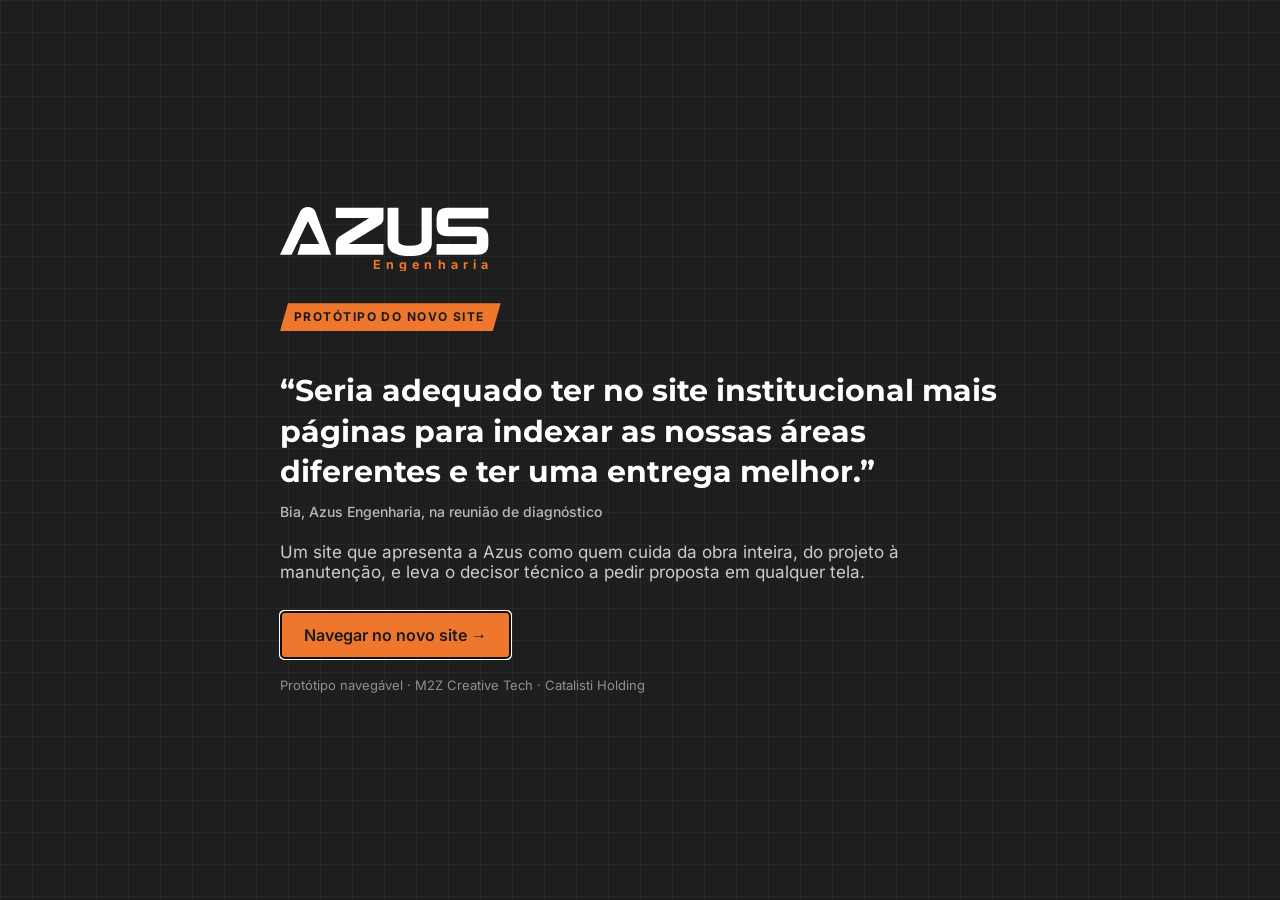
==== azus/index.html @ b7ba268c "Estrutura inicial: protótipos Protect e Azus Co-Authored-By: Claude Opus 5.5 <noreply@anthropic.com>" ====
<!DOCTYPE html>
<html lang="pt-BR" data-device="desktop">
<head>
<meta charset="utf-8">
<meta name="viewport" content="width=device-width, initial-scale=1">
<title>Azus Engenharia · Protótipo do novo site · M2Z Creative Tech</title>
<meta name="description" content="Protótipo navegável do novo site da Azus Engenharia, desenvolvido pela M2Z Creative Tech.">
<meta name="robots" content="noindex">
<style>
@font-face{font-family:'Montserrat';font-weight:700;font-style:normal;font-display:swap;src:url([data-uri]) format('woff2')}
@font-face{font-family:'Montserrat';font-weight:800;font-style:normal;font-display:swap;src:url([data-uri]) format('woff2')}
@font-face{font-family:'Inter';font-weight:400;font-style:normal;font-display:swap;src:url([data-uri]) format('woff2')}
@font-face{font-family:'Inter';font-weight:500;font-style:normal;font-display:swap;src:url([data-uri]) format('woff2')}
@font-face{font-family:'Inter';font-weight:600;font-style:normal;font-display:swap;src:url([data-uri]) format('woff2')}
@font-face{font-family:'Inter';font-weight:700;font-style:normal;font-display:swap;src:url([data-uri]) format('woff2')}
@font-face{font-family:'Archivo';font-weight:700;font-style:normal;font-display:swap;src:url([data-uri]) format('woff2')}
@font-face{font-family:'Archivo';font-weight:800;font-style:normal;font-display:swap;src:url([data-uri]) format('woff2')}

/* =========================================================
   PROTÓTIPO AZUS ENGENHARIA · M2Z Creative Tech
   Tokens → base → componentes do site → páginas → camada de apresentação
   Responsividade por container queries (o "aparelho" muda a largura do site)
   ========================================================= */

/* ---------- Tokens · Direção A (Sinalização técnica) ---------- */
.site{
  --bg:#FFFFFF; --bg-2:#F5F5F2; --bg-3:#ECECE8; --line:#DEDED8;
  --ink:#2E2D2D; --ink-2:#414042; --muted:#5F6670;
  --brand:#EF772D; --brand-ink:#1A1A1A; --brand-text:#B84D14; --brand-soft:#FDEBDD;
  --dark:#2E2D2D; --dark-2:#3A393A; --on-dark:#FFFFFF; --on-dark-2:#C9CBCE;
  --ok:#1F7A4D; --err:#B42318;
  --f-title:'Montserrat',system-ui,sans-serif; --f-text:'Inter',system-ui,sans-serif;
  --r:4px; --r-lg:8px;
  --sh:0 1px 2px rgba(20,20,20,.06),0 8px 24px rgba(20,20,20,.06);
  --grid:rgba(46,45,45,.07);
  --container:1240px;
  container:site / inline-size;
  background:var(--bg); color:var(--ink); font-family:var(--f-text); font-size:16px; line-height:1.6;
  -webkit-font-smoothing:antialiased;
}
/* ---------- Tokens · Direção B (Casa de bombas) ---------- */
.site.dir-b{
  --bg:#121416; --bg-2:#1A1D20; --bg-3:#23272B; --line:#2F3439;
  --ink:#F2F2F0; --ink-2:#E2E4E6; --muted:#B8C0C8;
  --brand:#F68D32; --brand-ink:#121416; --brand-text:#F68D32; --brand-soft:#2A2016;
  --dark:#0B0C0D; --dark-2:#16191C; --on-dark:#F2F2F0; --on-dark-2:#B8C0C8;
  --f-title:'Archivo',system-ui,sans-serif;
  --r:2px; --r-lg:4px; --sh:0 0 0 1px var(--line);
  --grid:rgba(246,141,50,.06);
}
.site *,.site *::before,.site *::after{box-sizing:border-box}
.site img{max-width:100%;display:block}
:where(.site) a{color:inherit}
.site h1,.site h2{text-wrap:balance}
.site h1,.site h2,.site h3,.site h4{font-family:var(--f-title);color:var(--ink);line-height:1.15;margin:0 0 .5em;letter-spacing:-.01em}
.site.dir-b h1,.site.dir-b h2{font-stretch:112%;letter-spacing:-.02em}
.site p{margin:0 0 1em}
.site :focus-visible{outline:3px solid var(--brand);outline-offset:2px;border-radius:2px}
.site .container{width:100%;max-width:var(--container);margin:0 auto;padding:0 32px}
.site .sr{position:absolute;width:1px;height:1px;overflow:hidden;clip:rect(0 0 0 0);white-space:nowrap}
.h1{font-size:clamp(34px,4.4cqi,58px);font-weight:800}
.h2{font-size:clamp(28px,3cqi,40px);font-weight:800}
.h3{font-size:22px;font-weight:700}
.lead{font-size:19px;color:var(--muted);max-width:62ch}
.muted{color:var(--muted)}
.section{padding:96px 0}
.section.tight{padding:64px 0}
.bg-2{background:var(--bg-2)}
.bg-dark{background:var(--dark);color:var(--on-dark)}
.bg-dark h2,.bg-dark h3{color:var(--on-dark)}
.bg-dark .muted,.bg-dark .lead{color:var(--on-dark-2)}
/* grade de planta técnica (assinatura) */
.planta{background-image:linear-gradient(var(--grid) 1px,transparent 1px),linear-gradient(90deg,var(--grid) 1px,transparent 1px);background-size:32px 32px}

/* ---------- Assinatura: faixa de sinalização chanfrada ---------- */
.sinal{align-self:flex-start;width:fit-content;display:inline-flex;align-items:center;gap:8px;background:var(--brand);color:var(--brand-ink);font:700 12px/1 var(--f-text);letter-spacing:.12em;text-transform:uppercase;padding:8px 16px 8px 14px;clip-path:polygon(8px 0,100% 0,calc(100% - 8px) 100%,0 100%);margin-bottom:18px}
.sinal.ghost{background:transparent;color:var(--brand-text);clip-path:none;padding:0;border-left:4px solid var(--brand);padding-left:10px}
.sec-head{display:flex;justify-content:space-between;align-items:flex-end;gap:32px;margin-bottom:48px}
.sec-head .lead{margin:0}

/* ---------- Botões ---------- */
.btn{display:inline-flex;align-items:center;justify-content:center;gap:10px;min-height:48px;padding:0 22px;border-radius:var(--r);font:600 16px/1 var(--f-text);text-decoration:none;cursor:pointer;border:2px solid transparent;transition:transform .15s ease,background .2s ease,box-shadow .2s ease,border-color .2s;white-space:nowrap}
.btn:active{transform:translateY(1px)}
.btn-primary{background:var(--brand);color:var(--brand-ink)}
.btn-primary:hover{box-shadow:0 6px 18px rgba(239,119,45,.35);transform:translateY(-1px)}
.btn-outline{border-color:currentColor;color:var(--ink);background:transparent}
.btn-outline:hover{background:var(--ink);color:var(--bg)}
.bg-dark .btn-outline,.hero .btn-outline{color:#fff}
.bg-dark .btn-outline:hover,.hero .btn-outline:hover{background:#fff;color:#1A1A1A}
.site a.btn-wa,.btn-wa{background:#177A41;color:#fff}
.btn-wa:hover{background:#125F33}
.btn-sm{min-height:40px;padding:0 16px;font-size:14px}
.btn[disabled]{opacity:.55;cursor:not-allowed;transform:none;box-shadow:none}
.btn .ico{width:20px;height:20px}
.link-arrow{white-space:nowrap;display:inline-flex;align-items:center;gap:6px;font-weight:600;color:var(--brand-text);text-decoration:none}
.link-arrow:hover{gap:10px}
.link-arrow .ico{width:18px;height:18px;transition:transform .2s}
.ico{width:24px;height:24px;flex:none;stroke:currentColor;fill:none;stroke-width:1.75;stroke-linecap:round;stroke-linejoin:round}

/* ---------- Topbar + header ---------- */
.topbar{background:var(--dark);color:var(--on-dark-2);font-size:13px}
.topbar .container{display:flex;justify-content:space-between;align-items:center;min-height:38px;gap:16px}
.topbar a{text-decoration:none;color:var(--on-dark-2)}
.topbar a:hover{color:#fff}
.topbar .tb-l,.topbar .tb-r{display:flex;gap:22px;align-items:center}
.topbar .ico{width:16px;height:16px}
.topbar span,.topbar a{display:inline-flex;gap:6px;align-items:center}
.hdr{position:sticky;top:0;z-index:50;background:color-mix(in srgb,var(--bg) 94%,transparent);backdrop-filter:saturate(1.4) blur(10px);border-bottom:1px solid var(--line);transition:box-shadow .25s}
.hdr.scrolled{box-shadow:0 6px 20px rgba(0,0,0,.08)}
.hdr .container{display:flex;align-items:center;gap:28px;min-height:80px;transition:min-height .25s}
.hdr.scrolled .container{min-height:64px}
.logo{display:inline-flex;color:var(--ink);text-decoration:none}
.logo svg{height:44px;width:auto;transition:height .25s}
.hdr.scrolled .logo svg{height:36px}
.hdr nav{margin-left:auto}
.nav{display:flex;gap:4px;align-items:center}
.nav>li{list-style:none;position:relative}
.nav{padding:0;margin-top:0;margin-bottom:0}
.nav-link{display:inline-flex;align-items:center;gap:4px;padding:10px 12px;border-radius:var(--r);font:600 15px/1 var(--f-text);color:var(--ink-2);text-decoration:none;background:none;border:0;cursor:pointer}
.nav-link:hover,.nav-link[aria-expanded=true]{background:var(--bg-2);color:var(--ink)}
.nav-link.active{color:var(--brand-text)}
.nav-link .ico{width:16px;height:16px;transition:transform .2s}
.nav-link[aria-expanded=true] .ico{transform:rotate(180deg)}
.dd{position:absolute;top:calc(100% + 8px);left:-8px;min-width:300px;background:var(--bg);border:1px solid var(--line);border-radius:var(--r-lg);box-shadow:var(--sh);padding:10px;display:none;z-index:60}
.dd.open{display:block;animation:pop .18s ease}
.dd.wide{min-width:560px;display:none;grid-template-columns:1fr 1fr;gap:2px}
.dd.wide.open{display:grid}
.dd a{display:flex;gap:12px;align-items:flex-start;padding:10px 12px;border-radius:var(--r);text-decoration:none}
.dd a:hover{background:var(--bg-2)}
.dd a strong{display:block;font-size:15px;color:var(--ink)}
.dd a small{display:block;font-size:13px;color:var(--muted);line-height:1.4}
.dd .ico{color:var(--brand-text);margin-top:2px}
.dd .dd-foot{grid-column:1/-1;border-top:1px solid var(--line);margin-top:6px;padding-top:6px}
.hdr .btn-primary{margin-left:8px}
.burger{display:none;margin-left:auto;width:48px;height:48px;border:1px solid var(--line);background:var(--bg);border-radius:var(--r);align-items:center;justify-content:center;cursor:pointer;color:var(--ink)}
/* header reduzido das landing pages */
.hdr-lp .container{min-height:72px}
.hdr-lp .lp-r{margin-left:auto;display:flex;gap:16px;align-items:center}
.hdr-lp .lp-tel{display:inline-flex;gap:8px;align-items:center;font-weight:600;text-decoration:none;color:var(--ink-2)}
.hdr-lp .lp-back{font-size:14px;color:var(--muted);text-decoration:none}
.hdr-lp .lp-back:hover{color:var(--ink)}

/* menu mobile */
.mnav{position:fixed;inset:0;z-index:90;background:var(--bg);display:flex;flex-direction:column;transform:translateX(100%);transition:transform .28s ease;visibility:hidden}
.mnav.open{transform:none;visibility:visible}
.mnav-top{display:flex;justify-content:space-between;align-items:center;padding:14px 20px;border-bottom:1px solid var(--line)}
.mnav-body{overflow:auto;flex:1;padding:8px 20px 24px}
.mnav details{border-bottom:1px solid var(--line)}
.mnav summary,.mnav .m-link{display:flex;justify-content:space-between;align-items:center;min-height:56px;font:700 18px/1.2 var(--f-title);color:var(--ink);text-decoration:none;list-style:none;cursor:pointer}
.mnav summary::-webkit-details-marker{display:none}
.mnav details[open] summary .ico{transform:rotate(180deg)}
.mnav details a{display:flex;align-items:center;gap:10px;min-height:44px;padding-left:4px;color:var(--ink-2);text-decoration:none;font-size:16px}
.mnav details a .ico{color:var(--brand-text);width:20px;height:20px}
.mnav .m-link{border-bottom:1px solid var(--line)}
.mnav-foot{padding:16px 20px calc(16px + env(safe-area-inset-bottom));display:grid;gap:10px;border-top:1px solid var(--line)}

/* ---------- Hero ---------- */
.hero{position:relative;color:#fff;overflow:hidden;background:#1d1d1d}
.hero .bgimg{position:absolute;inset:0;width:100%;height:100%;object-fit:cover}
.hero::before{content:"";position:absolute;inset:0;background:linear-gradient(90deg,rgba(18,18,18,.92) 0%,rgba(18,18,18,.78) 42%,rgba(18,18,18,.25) 80%,rgba(18,18,18,.1) 100%);z-index:1}
.hero .container{position:relative;z-index:2}
.hero-home .container{min-height:640px;display:flex;flex-direction:column;justify-content:center;padding-top:72px;padding-bottom:140px}
.hero h1{color:#fff;max-width:21ch;font-size:clamp(34px,3.9cqi,56px)}
.hero .lead{color:#E7E7E4;max-width:52ch}
.hero .ctas{display:flex;gap:14px;flex-wrap:wrap;margin-top:12px}
.hero .trust{display:flex;gap:10px 24px;flex-wrap:wrap;margin-top:28px;font-size:14px;color:#D9D9D6}
.hero .trust span{display:inline-flex;gap:8px;align-items:center}
.hero .trust .ico{width:18px;height:18px;color:var(--brand)}
.site.dir-b .hero::before{background:linear-gradient(90deg,rgba(10,11,12,.95),rgba(10,11,12,.8) 45%,rgba(10,11,12,.3))}
/* faixa de números sobre o hero */
.stats{position:relative;z-index:3;margin-top:-88px}
.stats-grid{display:grid;grid-template-columns:repeat(4,1fr);background:var(--bg);border:1px solid var(--line);border-radius:var(--r-lg);box-shadow:var(--sh);overflow:hidden}
.stat{padding:28px 28px 24px;border-right:1px solid var(--line);position:relative}
.stat:last-child{border-right:0}
.stat::before{content:"";position:absolute;left:28px;top:0;width:40px;height:4px;background:var(--brand)}
.stat b{display:block;font:800 clamp(28px,2.6cqi,38px)/1.05 var(--f-title);color:var(--ink);letter-spacing:-.02em}
.stat b small{font-size:.5em;font-weight:700;margin-left:2px}
.stat span{font-size:14px;color:var(--muted)}
.note-dado{display:block;font-size:12px;color:var(--muted);margin-top:10px}

/* ---------- Cards de serviço (3 caminhos) ---------- */
.serv-grid{display:grid;grid-template-columns:repeat(3,1fr);gap:24px}
.serv{position:relative;background:var(--bg);border:1px solid var(--line);border-radius:var(--r-lg);padding:32px;display:flex;flex-direction:column;gap:14px;text-decoration:none;transition:border-color .2s,transform .2s,box-shadow .2s}
.serv:hover{border-color:var(--brand);transform:translateY(-3px);box-shadow:var(--sh)}
.serv .num{font:800 14px/1 var(--f-title);color:var(--brand-text);letter-spacing:.1em}
.serv .ic{width:56px;height:56px;border-radius:var(--r);background:var(--brand-soft);display:grid;place-items:center;color:var(--brand-text)}
.serv .ic .ico{width:30px;height:30px}
.serv h3{margin:0}
.serv ul{margin:0;padding:0;list-style:none;display:grid;gap:6px;font-size:15px;color:var(--muted)}
.serv li{display:flex;gap:8px}
.serv li .ico{width:18px;height:18px;color:var(--brand-text);margin-top:3px}
.serv .link-arrow{margin-top:auto}
.combo{margin-top:28px;display:flex;align-items:center;gap:16px;padding:18px 24px;border:1px dashed var(--line);border-radius:var(--r-lg);color:var(--ink-2);background:var(--bg)}
.combo .ico{color:var(--brand-text)}

/* ---------- Cards de solução com foto ---------- */
.sol-grid{display:grid;grid-template-columns:repeat(3,1fr);gap:24px}
.sol{position:relative;display:flex;flex-direction:column;background:var(--bg);border:1px solid var(--line);border-radius:var(--r-lg);overflow:hidden;text-decoration:none;transition:transform .2s,box-shadow .2s}
.sol:hover{transform:translateY(-3px);box-shadow:var(--sh)}
.sol .ph{aspect-ratio:16/10;overflow:hidden;background:var(--bg-3)}
.sol .ph img{width:100%;height:100%;object-fit:cover;transition:transform .5s}
.sol:hover .ph img{transform:scale(1.04)}
.sol .bd{padding:22px 24px 24px;display:flex;flex-direction:column;gap:8px;flex:1}
.sol h3{font-size:20px;margin:0;display:flex;gap:10px;align-items:flex-start}
.sol h3 .ico{color:var(--brand-text)}
.sol p{font-size:15px;color:var(--muted);margin:0}
.sol .link-arrow{margin-top:auto;padding-top:8px}
.sol.eletrica .ph{display:grid;place-items:center;background:var(--dark) }

/* ---------- Obras ---------- */
.obras-grid{display:grid;grid-template-columns:repeat(3,1fr);gap:24px}
.obra{background:var(--bg);border:1px solid var(--line);border-radius:var(--r-lg);overflow:hidden;display:flex;flex-direction:column}
.obra .ph{position:relative;aspect-ratio:16/10;background:var(--dark);overflow:hidden}
.obra .ph img{width:100%;height:100%;object-fit:cover;opacity:.92}
.obra .ph .m2{position:absolute;left:16px;bottom:16px;background:var(--brand);color:var(--brand-ink);font:800 20px/1 var(--f-title);padding:8px 12px;clip-path:polygon(6px 0,100% 0,calc(100% - 6px) 100%,0 100%)}
.obra .ph .play{position:absolute;right:14px;bottom:14px;width:44px;height:44px;border-radius:50%;background:rgba(255,255,255,.92);display:grid;place-items:center;color:#1a1a1a}
.obra .bd{padding:20px 22px 22px;display:flex;flex-direction:column;gap:6px;flex:1}
.obra h3{font-size:19px;margin:0}
.obra .meta{display:flex;gap:16px;flex-wrap:wrap;font-size:14px;color:var(--muted)}
.obra .meta span{display:inline-flex;gap:6px;align-items:center}
.obra .meta .ico{width:16px;height:16px}
.obra .btn{margin-top:14px;align-self:flex-start}
.filters{display:flex;gap:10px;flex-wrap:wrap;align-items:center;margin-bottom:28px}
.chip{display:inline-flex;align-items:center;gap:8px;min-height:44px;padding:0 16px;border-radius:999px;border:1.5px solid var(--line);background:var(--bg);color:var(--ink-2);font:600 14px/1 var(--f-text);cursor:pointer;transition:.15s}
.chip:hover{border-color:var(--ink-2)}
.chip[aria-pressed=true]{background:var(--ink);border-color:var(--ink);color:var(--bg)}
.search{display:flex;align-items:center;gap:8px;min-height:44px;border:1.5px solid var(--line);border-radius:999px;padding:0 16px;margin-left:auto;background:var(--bg)}
.search input{border:0;outline:0;background:transparent;font:500 15px var(--f-text);color:var(--ink);width:200px}
.empty{padding:48px;text-align:center;border:1px dashed var(--line);border-radius:var(--r-lg);color:var(--muted)}

/* ---------- Por que + split ---------- */
.split{display:grid;grid-template-columns:1.05fr 1fr;gap:64px;align-items:center}
.split .photo{border-radius:var(--r-lg);overflow:hidden;position:relative}
.split .photo img{width:100%;height:100%;object-fit:cover}
.why{display:grid;grid-template-columns:1fr 1fr;gap:28px 32px;margin-top:28px}
.why div{display:flex;gap:14px}
.why .ico{color:var(--brand-text);width:28px;height:28px}
.why b{display:block;font:700 17px/1.3 var(--f-title);margin-bottom:4px;color:var(--ink)}
.why p{font-size:15px;color:var(--muted);margin:0}
.caption{position:absolute;left:0;bottom:0;right:0;padding:12px 16px;font-size:13px;color:#fff;background:linear-gradient(transparent,rgba(0,0,0,.65))}

/* áreas */
.areas{display:grid;grid-template-columns:repeat(4,1fr);gap:1px;background:var(--line);border:1px solid var(--line);border-radius:var(--r-lg);overflow:hidden}
.area{background:var(--bg);padding:24px;display:flex;gap:14px;align-items:center}
.area .ico{color:var(--brand-text);width:30px;height:30px}
.area b{font:700 17px/1.2 var(--f-title)}

/* clientes: lista tipográfica */
.clientes{display:grid;grid-template-columns:repeat(7,1fr);border-top:1px solid var(--line);border-left:1px solid var(--line)}
.cli{position:relative;border-right:1px solid var(--line);border-bottom:1px solid var(--line);min-height:76px;display:grid;place-items:center;text-align:center;padding:12px;font:700 16px/1.2 var(--f-title);color:var(--muted);letter-spacing:-.01em;transition:background .2s,color .2s}
.cli::after{content:"";position:absolute;left:50%;bottom:-1px;width:0;height:3px;background:var(--brand);transition:width .25s,left .25s}
.cli:hover::after{width:40px;left:calc(50% - 20px)}
.cli:hover{background:var(--bg-2);color:var(--ink)}
.bg-2 .cli{background:var(--bg-2)} .bg-2 .cli:hover{background:var(--bg)}

/* FAQ */
.faq{display:grid;gap:12px;max-width:880px}
.faq details{border:1px solid var(--line);border-radius:var(--r-lg);background:var(--bg)}
.faq summary{list-style:none;cursor:pointer;display:flex;justify-content:space-between;gap:16px;align-items:center;padding:20px 24px;font:700 17px/1.35 var(--f-title);color:var(--ink);min-height:56px}
.faq summary::-webkit-details-marker{display:none}
.faq summary .ico{transition:transform .2s;color:var(--brand-text)}
.faq details[open] summary .ico{transform:rotate(45deg)}
.faq .ans{padding:0 24px 22px;color:var(--muted);max-width:70ch}
.faq .ans p:last-child{margin:0}

/* ---------- CTA final com formulário ---------- */
.cta-final{position:relative;overflow:hidden}
.cta-final .container{display:grid;grid-template-columns:1fr 1.1fr;gap:64px;align-items:start}
.cta-final .contacts{display:grid;gap:14px;margin-top:28px}
.contact-line{display:flex;gap:14px;align-items:center;text-decoration:none;color:var(--on-dark)}
.contact-line .ic{width:48px;height:48px;border-radius:var(--r);background:rgba(255,255,255,.08);display:grid;place-items:center;color:var(--brand)}
.contact-line small{display:block;color:var(--on-dark-2);font-size:13px}
.contact-line b{font-weight:600}
.bg-2 .contact-line,.bg-plain .contact-line{color:var(--ink)}
.bg-2 .contact-line .ic,.bg-plain .contact-line .ic{background:var(--brand-soft);color:var(--brand-text)}
.bg-2 .contact-line small,.bg-plain .contact-line small{color:var(--muted)}

/* ---------- Formulário em passos ---------- */
.form-card{background:var(--bg);color:var(--ink);border-radius:var(--r-lg);box-shadow:0 20px 60px rgba(0,0,0,.18);padding:32px;border:1px solid var(--line)}
.form-card h3{margin:0 0 4px;color:var(--ink)}
.bg-dark .form-card .muted{color:var(--muted)}
.steps{display:flex;gap:8px;margin:18px 0 24px}
.steps span{flex:1;height:4px;border-radius:4px;background:var(--bg-3);position:relative;overflow:hidden}
.steps span.on::after{content:"";position:absolute;inset:0;background:var(--brand);animation:grow .35s ease}
.step-label{font-size:13px;font-weight:600;color:var(--muted);letter-spacing:.04em;text-transform:uppercase}
.fstep{display:none}
.fstep.on{display:block;animation:fade .25s ease}
.fgroup{margin-bottom:20px}
.fgroup>label,.fgroup>.flabel{display:block;font-weight:600;font-size:15px;margin-bottom:8px;color:var(--ink)}
.fgroup .opt{font-weight:400;color:var(--muted);font-size:13px}
.chips{display:flex;flex-wrap:wrap;gap:8px}
.chips label{position:relative}
.chips input{position:absolute;opacity:0;pointer-events:none}
.chips span{display:inline-flex;align-items:center;gap:8px;min-height:44px;padding:0 14px;border:1.5px solid var(--line);border-radius:var(--r);font:500 14px/1.2 var(--f-text);cursor:pointer;color:var(--ink-2);background:var(--bg);transition:.15s}
.chips span .ico{width:18px;height:18px;color:var(--muted)}
.chips input:checked+span{border-color:var(--brand);background:var(--brand-soft);color:var(--ink)}
.chips input:checked+span .ico{color:var(--brand-text)}
.chips input:focus-visible+span{outline:3px solid var(--brand);outline-offset:2px}
.frow{display:grid;grid-template-columns:1fr 1fr;gap:16px}
.field{width:100%;min-height:48px;padding:12px 14px;border:1.5px solid var(--line);border-radius:var(--r);font:500 16px var(--f-text);background:var(--bg);color:var(--ink);transition:border-color .15s}
.field:focus{outline:0;border-color:var(--brand);box-shadow:0 0 0 3px color-mix(in srgb,var(--brand) 25%,transparent)}
textarea.field{min-height:96px;resize:vertical}
.field.bad{border-color:var(--err)}
.errmsg{display:none;color:var(--err);font-size:13px;margin-top:6px;font-weight:500}
.fgroup.has-err .errmsg{display:block}
.fgroup.has-err .field{border-color:var(--err)}
.fgroup.has-err .chips span{border-color:var(--err)}
.consent{display:flex;gap:10px;align-items:flex-start;font-size:14px;color:var(--muted)}
.consent input{width:20px;height:20px;margin-top:2px;accent-color:var(--brand);flex:none}
.factions{display:flex;justify-content:space-between;align-items:center;gap:12px;margin-top:8px}
.factions .back{background:none;border:0;color:var(--muted);font:600 15px var(--f-text);cursor:pointer;min-height:44px;padding:0 6px}
.factions .back:hover{color:var(--ink)}
.fhint{font-size:13px;color:var(--muted);margin-top:14px;display:flex;gap:8px;align-items:center}
.fhint .ico{width:16px;height:16px}
.spin{width:18px;height:18px;border:2.5px solid currentColor;border-right-color:transparent;border-radius:50%;animation:rot .7s linear infinite}

/* ---------- Página interna: hero, breadcrumb, conteúdo ---------- */
.phero{position:relative;padding:56px 0 64px;border-bottom:1px solid var(--line)}
.phero.withimg{color:#fff;border:0;background:#1d1d1d;overflow:hidden}
.phero.withimg::before{content:"";position:absolute;inset:0;background:linear-gradient(90deg,rgba(18,18,18,.92),rgba(18,18,18,.7) 55%,rgba(18,18,18,.35));z-index:1}
.phero.withimg .bgimg{position:absolute;inset:0;width:100%;height:100%;object-fit:cover}
.phero .container{position:relative;z-index:2}
.phero.withimg h1{color:#fff}
.phero.withimg .lead{color:#E2E2DF}
.crumbs{display:flex;gap:8px;flex-wrap:wrap;font-size:14px;color:var(--muted);margin-bottom:24px;padding:0;list-style:none}
.crumbs a{text-decoration:none;color:inherit}
.crumbs a:hover{color:var(--brand-text)}
.phero.withimg .crumbs{color:#CFCFCB}
.phero.withimg .crumbs a:hover{color:#fff}
.crumbs li+li::before{content:"/";margin-right:8px;opacity:.6}
.two{display:grid;grid-template-columns:1.2fr 1fr;gap:56px;align-items:start}
.prose{max-width:68ch}
.prose h2{font-size:28px;margin-top:8px}
.prose ul{padding-left:0;list-style:none;display:grid;gap:10px}
.prose li{display:flex;gap:10px}
.prose li .ico{color:var(--brand-text);width:20px;height:20px;margin-top:3px}
.box{border:1px solid var(--line);border-radius:var(--r-lg);padding:28px;background:var(--bg)}
.box.sticky{position:sticky;top:100px}
.mini-serv{display:grid;gap:10px}
.mini-serv a{display:flex;gap:14px;align-items:center;padding:16px;border:1px solid var(--line);border-radius:var(--r);text-decoration:none;transition:.2s}
.mini-serv a:hover{border-color:var(--brand);background:var(--bg-2)}
.mini-serv .ico{color:var(--brand-text)}
.mini-serv b{display:block;font:700 16px var(--f-title)}
.mini-serv small{color:var(--muted);font-size:13px}
.processo{display:grid;grid-template-columns:repeat(4,1fr);gap:0;counter-reset:p;border-top:2px solid var(--line)}
.processo li{list-style:none;padding:28px 24px 0 0;position:relative}
.processo li::before{counter-increment:p;content:"0" counter(p);position:absolute;top:-17px;left:0;background:var(--brand);color:var(--brand-ink);font:800 14px/1 var(--f-title);padding:9px 12px;clip-path:polygon(6px 0,100% 0,calc(100% - 6px) 100%,0 100%)}
.processo b{display:block;font:700 18px/1.3 var(--f-title);margin:8px 0 6px;color:var(--ink)}
.processo p{font-size:15px;color:var(--muted);margin:0}
.processo{padding-left:0;margin:32px 0 0}

/* LP hero com formulário ao lado */
.lp-hero{position:relative;background:#1d1d1d;color:#fff;overflow:hidden}
.lp-hero .bgimg{position:absolute;inset:0;width:100%;height:100%;object-fit:cover}
.lp-hero::before{content:"";position:absolute;inset:0;background:linear-gradient(90deg,rgba(16,16,16,.94) 0%,rgba(16,16,16,.85) 50%,rgba(16,16,16,.55));z-index:1}
.lp-hero .container{position:relative;z-index:2;display:grid;grid-template-columns:1.1fr 1fr;gap:56px;padding-top:64px;padding-bottom:72px;align-items:start}
.lp-hero h1{color:#fff;font-size:clamp(32px,3.6cqi,50px)}
.lp-hero .lead{color:#E2E2DF}
.lp-hero .checks{list-style:none;padding:0;margin:24px 0 0;display:grid;gap:10px}
.lp-hero .checks li{display:flex;gap:10px;color:#EDEDEA}
.lp-hero .checks .ico{color:var(--brand)}
.lp-proof{display:flex;gap:32px;margin-top:32px;padding-top:24px;border-top:1px solid rgba(255,255,255,.15)}
.lp-proof b{display:block;font:800 30px/1 var(--f-title);color:#fff}
.lp-proof span{font-size:13px;color:#CFCFCB}

/* contato */
.mapa{aspect-ratio:16/10;border-radius:var(--r-lg);overflow:hidden;border:1px solid var(--line);position:relative;background:var(--bg-2)}

/* ---------- Rodapé ---------- */
.ftr{border-top:4px solid var(--brand);background:#232222;color:var(--on-dark-2);padding:72px 0 0;font-size:15px}
.ftr .container{display:grid;grid-template-columns:1.4fr 1fr 1fr 1.2fr;gap:40px}
.ftr .logo{color:#fff}
.ftr h4{color:#fff;font:700 14px/1 var(--f-text);letter-spacing:.1em;text-transform:uppercase;margin:6px 0 18px}
.ftr ul{list-style:none;padding:0;margin:0;display:grid;gap:10px}
.ftr a{color:var(--on-dark-2);text-decoration:none}
.ftr a:hover{color:#fff}
.ftr .soc{display:flex;gap:10px;margin-top:20px}
.ftr .soc a{width:44px;height:44px;border:1px solid rgba(255,255,255,.18);border-radius:var(--r);display:grid;place-items:center}
.ftr .soc a:hover{border-color:var(--brand);color:var(--brand)}
.ftr .bottom{grid-column:1/-1;border-top:1px solid rgba(255,255,255,.12);margin-top:40px;padding:22px 0;display:flex;justify-content:space-between;gap:16px;flex-wrap:wrap;font-size:13px}
.ftr .ct{display:flex;gap:10px}
.ftr .ct .ico{width:18px;height:18px;color:var(--brand);margin-top:3px}

/* ---------- Flutuantes ---------- */
.wa-float{position:fixed;right:24px;bottom:24px;z-index:70;width:60px;height:60px;border-radius:50%;background:#177A41;color:#fff;display:grid;place-items:center;box-shadow:0 10px 24px rgba(0,0,0,.25);transition:transform .2s}
.wa-float:hover{transform:scale(1.06)}
.wa-float .ico{width:30px;height:30px;fill:#fff;stroke:none}
.mbar{display:none;position:fixed;left:0;right:0;bottom:0;z-index:70;background:var(--bg);border-top:1px solid var(--line);padding:10px 12px calc(10px + env(safe-area-inset-bottom));gap:10px;grid-template-columns:1fr 1.4fr;box-shadow:0 -6px 20px rgba(0,0,0,.08)}
.mbar .btn{min-height:52px;width:100%}
.cookie{position:fixed;left:24px;bottom:24px;z-index:75;max-width:420px;background:var(--bg);border:1px solid var(--line);border-radius:var(--r-lg);box-shadow:var(--sh);padding:20px;font-size:14px;color:var(--muted);display:none}
.cookie.show{display:block;animation:fade .3s}
.cookie p{margin:0 0 12px}
.cookie .row{display:flex;gap:10px}
.toast{position:fixed;left:50%;bottom:96px;transform:translateX(-50%) translateY(20px);opacity:0;z-index:95;background:#1A1A1A;color:#fff;padding:14px 18px;border-radius:var(--r);font-size:14px;box-shadow:var(--sh);transition:.25s;pointer-events:none;max-width:90%}
.toast.show{opacity:1;transform:translateX(-50%) translateY(0)}

/* ---------- Página Obrigado / 404 ---------- */
.center-page{min-height:60vh;display:grid;place-items:center;text-align:center;padding:96px 0}
.center-page .bigic{width:88px;height:88px;border-radius:50%;background:var(--brand-soft);color:var(--brand-text);display:grid;place-items:center;margin:0 auto 24px}
.center-page .bigic .ico{width:44px;height:44px}
.next-steps{display:grid;grid-template-columns:repeat(3,1fr);gap:16px;margin:36px auto 0;max-width:820px;text-align:left}
.next-steps div{border:1px solid var(--line);border-radius:var(--r-lg);padding:20px}
.next-steps b{display:block;font:700 16px var(--f-title);margin-bottom:4px}
.next-steps span{font-size:14px;color:var(--muted)}

/* ---------- Revelação suave ---------- */
.rv{opacity:0;transform:translateY(16px);transition:opacity .6s ease,transform .6s ease}
.rv.in{opacity:1;transform:none}
@media (prefers-reduced-motion:reduce){.rv{opacity:1;transform:none;transition:none}.site *{animation:none!important;transition:none!important}}

@keyframes pop{from{opacity:0;transform:translateY(-4px)}to{opacity:1;transform:none}}
@keyframes fade{from{opacity:0;transform:translateY(6px)}to{opacity:1;transform:none}}
@keyframes grow{from{transform:translateX(-100%)}to{transform:none}}
@keyframes rot{to{transform:rotate(360deg)}}

/* =========================================================
   RESPONSIVO por container (tablet ≤ 1024, mobile ≤ 680)
   ========================================================= */
@container site (max-width:1100px){
  .nav,.hdr-full .hdr-cta,.topbar .tb-l .hide-t{display:none}
  .burger{display:inline-flex}
  .clientes{grid-template-columns:repeat(4,1fr)}
  .ftr .container{grid-template-columns:1fr 1fr}
}
@container site (max-width:1024px){
  .site .container{padding:0 24px}
  .section{padding:72px 0}
  .stats-grid{grid-template-columns:repeat(2,1fr)}
  .stat:nth-child(2){border-right:0}
  .stat:nth-child(-n+2){border-bottom:1px solid var(--line)}
  .serv-grid,.sol-grid,.obras-grid{grid-template-columns:repeat(2,1fr)}
  .split,.two,.cta-final .container,.lp-hero .container{grid-template-columns:1fr;gap:40px}
  .areas{grid-template-columns:repeat(2,1fr)}
  .processo{grid-template-columns:repeat(2,1fr);row-gap:40px}
  .sec-head{flex-direction:column;align-items:flex-start;gap:12px}
  .box.sticky{position:static}
  .dd.wide{min-width:0}
}
@container site (max-width:680px){
  .site{font-size:16px}
  .site .container{padding:0 20px}
  .section{padding:56px 0}
  .section.tight{padding:44px 0}
  .topbar{display:none}
  .hdr .container{min-height:64px}
  .logo svg{height:36px}
  .hero-home .container{min-height:0;padding-top:48px;padding-bottom:120px}
  .hero h1{font-size:34px}
  .hero .lead{font-size:17px}
  .hero::before{background:linear-gradient(180deg,rgba(18,18,18,.72),rgba(18,18,18,.88))}
  .hero .ctas .btn{width:100%}
  .hero .trust{gap:8px 16px;font-size:13px}
  .stats{margin-top:-72px}
  .stat{padding:20px 18px 18px}
  .stat::before{left:18px}
  .lead{font-size:17px}
  .serv-grid,.sol-grid,.obras-grid,.areas,.why,.frow,.next-steps{grid-template-columns:1fr}
  .serv{padding:24px}
  .clientes{grid-template-columns:repeat(2,1fr)}
  .cli{min-height:72px;font-size:14px}
  .processo{grid-template-columns:1fr}
  .form-card{padding:22px 18px}
  .lp-hero .container{padding-top:36px;padding-bottom:48px}
  .lp-proof{gap:20px}
  .lp-proof b{font-size:24px}
  .hdr-lp .lp-tel span,.hdr-lp .lp-back{display:none}
  .wa-float{display:none}
  .mbar{display:grid}
  .ftr{padding-bottom:80px}
  .ftr .container{grid-template-columns:1fr}
  .cookie{left:12px;right:12px;bottom:84px;max-width:none}
  .search{margin-left:0;width:100%}
  .search input{width:100%}
  .filters{gap:8px}
  .chip{min-height:40px;padding:0 14px}
  .toast{bottom:100px}
  .phero{padding:36px 0 44px}
  .h2{font-size:28px}
}

/* =========================================================
   MODO WIREFRAME (alterna estrutura x final)
   ========================================================= */
.site.wf{--brand:#9A9A9A;--brand-ink:#fff;--brand-text:#555;--brand-soft:#E5E5E5;--dark:#6B6B6B;--dark-2:#777;--on-dark-2:#EEE;--bg-2:#F2F2F2;--line:#CFCFCF;--f-title:'Inter',system-ui,sans-serif}
.site.wf img{opacity:0}
.site.wf .ph,.site.wf .photo,.site.wf .hero,.site.wf .phero.withimg,.site.wf .lp-hero,.site.wf .obra .ph{background:#D9D9D9 repeating-linear-gradient(45deg,transparent 0 14px,rgba(0,0,0,.05) 14px 15px)!important}
.site.wf .hero::before,.site.wf .phero.withimg::before,.site.wf .lp-hero::before{background:rgba(120,120,120,.55)}
.site.wf .sinal{clip-path:none}
.site.wf .h1,.site.wf h1,.site.wf h2,.site.wf h3{letter-spacing:0}
.site.wf .ico{stroke:#777}
.site.wf .btn-wa,.site.wf .wa-float{background:#888}

/* ---------- Ajustes pós-banca ---------- */
.bg-dark.planta{--grid:rgba(255,255,255,.05)}
.site.dir-b .bg-dark.planta{--grid:rgba(246,141,50,.06)}
.hero::after{content:"";position:absolute;inset:0;z-index:1;pointer-events:none;background-image:linear-gradient(rgba(255,255,255,.06) 1px,transparent 1px),linear-gradient(90deg,rgba(255,255,255,.06) 1px,transparent 1px);background-size:32px 32px;-webkit-mask-image:linear-gradient(90deg,#000 25%,transparent 70%);mask-image:linear-gradient(90deg,#000 25%,transparent 70%)}
.hero .bgimg.b{display:none}
.site.dir-b .hero .bgimg.a{display:none}
.site.dir-b .hero .bgimg.b{display:block}
.photo.chanfro,.phero-img{clip-path:polygon(28px 0,100% 0,100% 100%,0 100%,0 28px)}
.phero .split-h{display:grid;grid-template-columns:7fr 5fr;gap:56px;align-items:center}
.phero-img{aspect-ratio:4/3;overflow:hidden;background:var(--bg-3);position:relative}
.phero-img img{width:100%;height:100%;object-fit:cover}
.phero-img::after{content:"";position:absolute;right:0;bottom:0;width:72px;height:8px;background:var(--brand)}
.phero.has-stats{padding-bottom:140px}
/* ficha da obra com imagem */
.site .obra .ph.ficha{border:0;width:100%;cursor:pointer;text-align:left;position:relative;font:inherit}
.site .obra .ph.ficha .bgf{position:absolute;inset:0;width:100%;height:100%;object-fit:cover;filter:grayscale(.35) contrast(1.05);transition:transform .5s}
.site .obra .ph.ficha:hover .bgf{transform:scale(1.05)}
.site .ficha-veil{position:absolute;inset:0;background:linear-gradient(180deg,rgba(30,30,31,.45),rgba(30,30,31,.88));background-image:linear-gradient(180deg,rgba(30,30,31,.4),rgba(30,30,31,.9)),linear-gradient(rgba(255,255,255,.06) 1px,transparent 1px),linear-gradient(90deg,rgba(255,255,255,.06) 1px,transparent 1px);background-size:auto,28px 28px,28px 28px}
.site .ficha-tipo,.site .ficha-m2,.site .obra .ph .play{position:relative;z-index:1}
.site .obra .ph .play{position:absolute;right:16px;bottom:16px;display:grid;place-items:center;border-radius:50%}
.site .ficha-tipo{color:#E6E6E3;border-color:rgba(255,255,255,.35)}
.obras-foot{display:flex;justify-content:space-between;align-items:center;gap:16px;flex-wrap:wrap;margin-top:20px}
/* LP */
.sis-sel{display:inline-flex;align-items:center;gap:8px;background:rgba(239,119,45,.16);border:1px solid rgba(239,119,45,.5);color:#fff;padding:8px 12px;border-radius:4px;font-size:15px}
.sis-sel .ico{color:var(--brand);width:20px;height:20px}
.sis-list{display:flex;flex-wrap:wrap;gap:8px}
.sis-list span{display:inline-flex;align-items:center;gap:8px;min-height:40px;padding:0 12px;border:1px solid var(--line);border-radius:var(--r);font:600 14px var(--f-text);color:var(--ink-2);background:var(--bg)}
.sis-list .ico{width:18px;height:18px;color:var(--brand-text)}
.lp-proof-m{display:none}
.ftr-lp{padding-top:40px}
.ftr-lp .container{display:flex;flex-wrap:wrap;justify-content:space-between;align-items:center;gap:24px}
.ftr-lp .logo svg{height:36px}
.ftr-lp-ct{display:flex;gap:24px;flex-wrap:wrap}
.ftr-lp-ct a,.ftr-lp-ct span{display:inline-flex;gap:8px;align-items:center}
.ftr-lp-ct .ico{width:18px;height:18px;color:var(--brand)}
.ftr-lp .bottom{width:100%}
/* solução */
.site .ctas{display:flex;gap:14px;flex-wrap:wrap;margin-top:12px}
.rel{font-size:15px;color:var(--muted);border-top:1px solid var(--line);padding-top:16px;margin-top:24px}
.rel a{color:var(--brand-text);font-weight:600;text-decoration:none}
.cta-band{background:var(--dark);color:var(--on-dark);padding:48px 0;--grid:rgba(255,255,255,.05)}
.cta-band .container{display:flex;justify-content:space-between;align-items:center;gap:32px;flex-wrap:wrap}
.cta-band h2{color:#fff;margin:0 0 6px}.cta-band p{margin:0;color:var(--on-dark-2)}
.cta-band .ctas{margin:0}
.cta-band .btn-outline{color:#fff}.cta-band .btn-outline:hover{background:#fff;color:#1A1A1A}
/* formulário: aviso LGPD */
p.consent{display:flex;gap:10px;align-items:flex-start;font-size:13px;color:var(--muted);margin:4px 0 12px}
p.consent .ico{width:18px;height:18px;flex:none;margin-top:1px}
.vact{display:flex;gap:10px;flex-wrap:wrap}
.vopt{margin:0;padding:12px 22px 18px;font-size:13px;color:#1A4FA0;background:#F2F6FE;border-top:1px dashed #B8CCF2}
/* Direção B: assinatura em contorno */
.site.dir-b .sec-head{position:relative}
.site.dir-b .sec-head[data-o]::before{content:attr(data-o);position:absolute;right:-8px;top:-70px;font:800 190px/.8 var(--f-title);color:transparent;-webkit-text-stroke:1.5px rgba(246,141,50,.28);pointer-events:none;z-index:0}
.site.dir-b .sec-head>*{position:relative;z-index:1}
.site.dir-b .section{border-top:1px solid var(--line)}
.site.dir-b .sinal{clip-path:none;background:transparent;color:var(--brand);border:1.5px solid var(--brand);padding:7px 12px}
.site.dir-b .hero h1{text-transform:uppercase;letter-spacing:-.01em;max-width:18ch}
.site.dir-b .stat b{color:var(--brand)}
.site.dir-b .serv,.site.dir-b .sol,.site.dir-b .obra,.site.dir-b .box,.site.dir-b .faq details{background:var(--bg-2)}
.site.dir-b .ftr{background:#0B0C0D}
@container site (max-width:1024px){ .phero .split-h{grid-template-columns:1fr;gap:28px} .phero-img{aspect-ratio:16/7} }
@container site (max-width:680px){
  .car{display:grid!important;grid-auto-flow:column;grid-template-columns:none!important;grid-auto-columns:84%;overflow-x:auto;scroll-snap-type:x mandatory;gap:12px!important;padding-bottom:8px;margin-right:-20px;padding-right:20px;scrollbar-width:none}
  .car::-webkit-scrollbar{display:none}
  .car>*{scroll-snap-align:start}
  .serv ul{display:none}
  .obra .ph.ficha{aspect-ratio:16/9}
  .cli-sec .clientes{grid-auto-flow:column;grid-template-columns:none;grid-template-rows:repeat(2,60px);grid-auto-columns:44%;overflow-x:auto;scrollbar-width:none}
  .cli-sec .clientes .cli{min-height:0;font-size:14px}
  .lp-hero .checks,.lp-hero .lp-proof{display:none}
  .lp-proof-m{display:block;background:var(--dark);padding:20px 20px 28px}
  .lp-proof-m .lp-proof{margin:0;padding:0;border:0;color:#fff}
  .phero-img{display:none}
  .phero.has-stats{padding-bottom:110px}
  .site.dir-b .sec-head[data-o]::before{font-size:120px;top:-40px}
  .cta-band .btn{width:100%}
}
@container site (max-width:680px){
  .lp-proof-m .lp-proof{display:grid;grid-template-columns:repeat(3,1fr);gap:12px}
  .lp-proof-m .lp-proof b{font-size:20px;white-space:normal}
  .lp-proof-m .lp-proof span{font-size:12px}
}

@container site (max-width:680px){ .site .link-arrow{min-height:44px} .hdr-lp .lp-tel{min-width:44px;min-height:44px;justify-content:center} }

.phero.withimg .btn-outline{color:#fff;border-color:rgba(255,255,255,.85)}
.phero.withimg .btn-outline:hover{background:#fff;color:#1A1A1A}
.site .ficha-tipo{background:rgba(20,20,20,.72);color:#fff;font-size:12px;padding:6px 9px;border-color:transparent}
.site.dir-b .hero h1{max-width:22ch;font-size:clamp(32px,3.4cqi,50px)}
@container site (max-width:680px){ .phero .ctas .btn{width:100%} }

/* =========================================================
   PALCO, APARELHO E CAMADA DE APRESENTAÇÃO
   ========================================================= */
html,body{margin:0;height:100%;background:#E7E7E3;font-family:'Inter',system-ui,sans-serif}
body{overflow:hidden}
#stage{height:100vh;display:flex;justify-content:center;align-items:flex-start}
#device{position:relative;width:100%;height:100vh;transform:translateZ(0);transform-origin:top center;background:#fff;overflow:hidden;transition:width .35s ease,height .35s ease,border-radius .35s}
#scroller{height:100%;overflow-y:auto;overflow-x:hidden;overscroll-behavior:contain;scroll-behavior:auto}
html[data-device=tablet] #stage,html[data-device=mobile] #stage{padding-top:20px}
html[data-device=tablet] #device,html[data-device=mobile] #device{border-radius:34px;box-shadow:0 0 0 10px #151515,0 0 0 11px #3a3a3a,0 30px 80px rgba(0,0,0,.35)}
html[data-device=mobile] #device{border-radius:44px}
@media (max-width:759px){ html[data-device] #stage{padding:0} html[data-device] #device{width:100%!important;height:100vh!important;transform:none!important;border-radius:0!important;box-shadow:none!important;margin:0!important} .pb-grp:first-of-type{display:none} }

/* Captura para testes automatizados: rolagem normal da página */
html.capture,html.capture body{overflow:auto;height:auto}
html.capture #stage{height:auto;display:block;padding:0}
html.capture #device{transform:none!important;height:auto!important;width:100%!important;box-shadow:none!important;border-radius:0!important;overflow:visible}
html.capture #scroller{height:auto;overflow:visible}
html.capture .rv{transition:none!important;opacity:1!important;transform:none!important}
html.capture .pbar,html.capture .pbar-show,html.capture .cookie,html.capture .intro{display:none!important}

/* Link de pular conteúdo */
.skip{position:absolute;left:12px;top:-60px;z-index:100;background:#1A1A1A;color:#fff;padding:12px 16px;border-radius:4px;text-decoration:none}
.skip:focus{top:12px}

/* ---------- Conteúdo a validar e selos ---------- */
.av{text-decoration:underline dashed;text-decoration-color:rgba(184,77,20,.6);text-underline-offset:3px}
html.pins-on .av{background:#FFF3C4;color:#5A4300;text-decoration:none;padding:1px 4px;border-radius:3px}
html.pins-on .site.dir-b .av{background:#4A3B10;color:#FFE7A3}
html.client-mode .av{text-decoration:none}
.selo{display:inline-block;font:600 11px/1.3 'Inter',sans-serif;letter-spacing:.02em;padding:4px 8px;border-radius:3px;vertical-align:middle}
.selo.esp{background:#E8F0FE;color:#1A4FA0;border:1px solid #B8CCF2}
.selo.opc{background:#F1ECFB;color:#5B3A9E;border:1px solid #D5C7F0}
.selo.fut{background:#EEE;color:#555;border:1px solid #D6D6D6}

/* ---------- Ficha técnica das obras ---------- */
.site .obra .ph.ficha{display:flex;flex-direction:column;justify-content:space-between;padding:18px;background-color:var(--dark);color:#fff;background-image:linear-gradient(rgba(255,255,255,.06) 1px,transparent 1px),linear-gradient(90deg,rgba(255,255,255,.06) 1px,transparent 1px);background-size:28px 28px}
.site .ficha-tipo{align-self:flex-start;font:700 11px/1 var(--f-text);letter-spacing:.12em;text-transform:uppercase;color:var(--on-dark-2);border:1px solid rgba(255,255,255,.25);padding:6px 8px;border-radius:2px}
.site .ficha-m2{font:800 clamp(34px,3.4cqi,46px)/1 var(--f-title);color:#fff;letter-spacing:-.02em}
.site .ficha-m2 small{font-size:.42em;color:var(--brand);font-weight:700}
.site .obra .ph .play{border:0;cursor:pointer;width:52px;height:52px;background:var(--brand);color:var(--brand-ink);transition:transform .2s}
.site .obra .ph .play:hover{transform:scale(1.08)}
.site .obra .ph .play .ico{width:20px;height:20px;margin-left:2px}
.site.wf .obra .ph.ficha{color:#555}
.site.wf .ficha-m2{color:#555}

/* ---------- Modal de vídeo (dentro do site) ---------- */
.vmodal{position:fixed;inset:0;z-index:96;background:rgba(10,10,10,.82);display:grid;place-items:center;padding:24px;animation:fade .2s}
.vbox{width:min(920px,100%);background:var(--bg);border-radius:var(--r-lg);overflow:hidden;position:relative}
.vclose{position:absolute;top:10px;right:10px;z-index:2;width:44px;height:44px;border-radius:50%;border:0;background:rgba(0,0,0,.6);color:#fff;cursor:pointer;display:grid;place-items:center}
.vplayer{aspect-ratio:16/9;background-color:#151515;color:#fff;display:flex;flex-direction:column;align-items:center;justify-content:center;gap:16px;text-align:center;padding:24px;background-image:linear-gradient(rgba(255,255,255,.05) 1px,transparent 1px),linear-gradient(90deg,rgba(255,255,255,.05) 1px,transparent 1px);background-size:32px 32px}
.vplayer .vplay{width:76px;height:76px;border-radius:50%;background:var(--brand);color:#1A1A1A;display:grid;place-items:center}
.vplayer .vplay .ico{width:30px;height:30px}
.vplayer p{margin:0;font:600 18px/1.4 var(--f-title)} .vplayer small{display:block;font:400 14px/1.5 var(--f-text);color:#C9CBCE;margin-top:6px;max-width:52ch}
.vinfo{display:flex;justify-content:space-between;align-items:center;gap:16px;padding:18px 22px;flex-wrap:wrap}
.vinfo b{display:block;font:700 18px var(--f-title);color:var(--ink)} .vinfo span{font-size:14px;color:var(--muted)}

/* ---------- Prévia do lead (só protótipo) ---------- */
.lead-preview{max-width:720px;margin:48px auto 0;text-align:left}
.lp-card{border:2px dashed #B8CCF2;background:#F7FAFF;border-radius:8px;padding:20px;color:#26324A}
.lp-card-h{display:flex;align-items:center;gap:10px;margin-bottom:12px;flex-wrap:wrap}
.lp-card-h .ico{color:#1A4FA0}
.proto-tag{margin-left:auto;font:600 11px/1 Inter,sans-serif;letter-spacing:.06em;text-transform:uppercase;color:#1A4FA0;background:#E8F0FE;padding:5px 8px;border-radius:3px}
.lp-mail{background:#fff;border:1px solid #DCE5F5;border-radius:6px;padding:14px;font-size:14px}
.lp-mail>div{margin-bottom:6px} .lp-mail small{display:inline-block;width:60px;color:#6B7A99}
.lp-mail table{width:100%;border-collapse:collapse;margin-top:8px} .lp-mail td{padding:6px 8px;border-top:1px solid #EEF2FA;vertical-align:top} .lp-mail td:first-child{color:#6B7A99;width:110px}
html.client-mode [data-proto-only]{display:none}

/* ---------- Pins de decisão ---------- */
.upin{position:absolute;top:10px;left:10px;z-index:45;width:30px;height:30px;border-radius:50%;border:2px solid #fff;background:#1A4FA0;color:#fff;font:700 13px/1 Inter,sans-serif;cursor:pointer;box-shadow:0 0 0 4px rgba(26,79,160,.25),0 4px 10px rgba(0,0,0,.25);animation:pinIn .3s ease}
.upin:hover{transform:scale(1.12)}
.upin:focus-visible{outline:3px solid #EF772D;outline-offset:2px}
.wa-float .upin,.mbar .upin{top:-12px;left:-12px}
@keyframes pinIn{from{transform:scale(0)}to{transform:scale(1)}}
.upop{position:fixed;z-index:200;width:340px;max-width:calc(100vw - 24px);background:#fff;color:#1F2430;border-radius:10px;box-shadow:0 20px 60px rgba(0,0,0,.28);padding:18px 18px 16px;font:14px/1.5 Inter,sans-serif;border-top:4px solid #1A4FA0;animation:fade .18s}
.upop h4{margin:4px 0 10px;font:700 17px/1.3 Montserrat,sans-serif;color:#1F2430}
.upop-n{font:700 11px/1 Inter,sans-serif;letter-spacing:.1em;text-transform:uppercase;color:#1A4FA0}
.upop dl{margin:0;display:grid;gap:4px} .upop dt{font-weight:700;font-size:12px;letter-spacing:.06em;text-transform:uppercase;color:#6B7280;margin-top:6px} .upop dd{margin:0}
.upop-x{position:absolute;top:8px;right:8px;width:36px;height:36px;border:0;background:#F1F2F4;border-radius:50%;font-size:20px;cursor:pointer;color:#333}
.upop-selo{margin:12px 0 0;font:600 12px/1.4 Inter,sans-serif;color:#1A4FA0;background:#E8F0FE;padding:6px 8px;border-radius:4px}

/* ---------- Barra de apresentação ---------- */
.pbar{position:fixed;left:50%;bottom:16px;transform:translateX(-50%);z-index:150;display:flex;align-items:center;gap:6px;padding:6px;background:rgba(22,22,24,.94);backdrop-filter:blur(8px);border-radius:12px;box-shadow:0 12px 40px rgba(0,0,0,.35);max-width:calc(100vw - 16px);overflow-x:auto;scrollbar-width:none}
.pbar::-webkit-scrollbar{display:none}
.pbar button{flex:none;min-height:36px;padding:0 10px;border:0;border-radius:8px;background:transparent;color:#D8D9DC;font:600 12.5px/1 Inter,sans-serif;cursor:pointer;white-space:nowrap}
.pbar button:hover{background:rgba(255,255,255,.08);color:#fff}
.pbar button[aria-pressed=true]{background:#EF772D;color:#1A1A1A}
.pbar button:focus-visible{outline:2px solid #EF772D;outline-offset:1px}
.pb-grp{display:flex;background:rgba(255,255,255,.06);border-radius:9px;padding:2px;flex:none}
.pb-grp button{min-height:32px}
.pb-page{flex:none;font:700 11px/1 Inter,sans-serif;letter-spacing:.06em;text-transform:uppercase;padding:9px 10px;border-radius:7px;margin-right:2px}
.pb-page.home,.tp.home{background:#2E2D2D;color:#fff;box-shadow:inset 0 0 0 1px #555}
.pb-page.simples,.tp.simples{background:#DDEBDD;color:#1E4D2B}
.pb-page.lp,.tp.lp{background:#EF772D;color:#1A1A1A}
.pb-page.apoio{background:#3A3A3E;color:#C9CBCE}
.pb-hide{font-weight:800!important}
.pbar-show{position:fixed;right:14px;bottom:14px;z-index:150;display:none;border:0;border-radius:999px;padding:10px 14px;background:rgba(22,22,24,.7);color:#fff;font:600 12px Inter,sans-serif;cursor:pointer;opacity:.35}
.pbar-show:hover,.pbar-show:focus-visible{opacity:1}
html.client-mode .pbar{display:none} html.client-mode .pbar-show{display:block}
html.client-mode .upin{display:none}

/* ---------- Modais da apresentação ---------- */
.pmodal{position:fixed;inset:0;z-index:180;background:rgba(14,14,16,.6);backdrop-filter:blur(3px);display:flex;justify-content:center;align-items:flex-start;padding:28px 16px;overflow:auto;animation:fade .2s}
.pm-box{position:relative;width:min(1180px,100%);background:#fff;color:#22252B;border-radius:14px;padding:36px 40px 40px;box-shadow:0 30px 90px rgba(0,0,0,.35);font:15px/1.55 Inter,sans-serif}
.pm-box h2{font:800 30px/1.15 Montserrat,sans-serif;margin:0 0 6px;color:#1F2024}
.pm-box h3{font:700 18px/1.3 Montserrat,sans-serif;margin:0 0 12px;color:#1F2024}
.pm-sub{color:#5F6670;margin:0 0 24px}
.pm-note{font-size:13px;color:#5F6670;margin-top:16px}
.pm-x{position:absolute;top:14px;right:14px;width:44px;height:44px;border-radius:50%;border:0;background:#F1F1EF;font-size:24px;cursor:pointer;color:#333}
.pm-x:hover{background:#E4E4E0}
/* antes × depois */
.ad-grid{display:grid;grid-template-columns:2.2fr .8fr 1.6fr;gap:20px;align-items:start}
.ad-grid figure{margin:0} .ad-grid figcaption{font:700 12px Inter,sans-serif;letter-spacing:.08em;text-transform:uppercase;color:#5F6670;margin-bottom:8px}
.ad-grid img{width:100%;border-radius:8px;border:1px solid #E2E2DE;display:block}
.ad-list ul{list-style:none;padding:0;margin:0;display:grid;gap:12px}
.ad-list li{border-left:4px solid #EF772D;padding:2px 0 2px 12px} .ad-list b{display:block;font:700 15px Montserrat,sans-serif} .ad-list span{font-size:14px;color:#5F6670}
.nielsen{display:grid;grid-template-columns:repeat(2,1fr);gap:10px 28px}
.nielsen div{display:grid;grid-template-columns:52px 1fr;gap:0 12px;align-items:start;padding:10px 0;border-bottom:1px solid #EEE}
.nielsen b{font-size:14px} .nielsen small{grid-column:2;color:#5F6670;font-size:13px}
.nv{grid-row:span 2;font:800 15px/1 Montserrat,sans-serif;padding:8px 0;text-align:center;border-radius:6px}
.nv.n2{background:#FDE7E4;color:#9B2215} .nv.n3{background:#FFF1DB;color:#8A5300} .nv.n4{background:#E2F3E7;color:#1F6B3A}
/* mapa do escopo */
.mp-tg{display:inline-flex;background:#F1F1EF;border-radius:10px;padding:4px;margin-bottom:12px}
.mp-tg button{border:0;background:transparent;min-height:40px;padding:0 16px;border-radius:8px;font:600 14px Inter,sans-serif;cursor:pointer;color:#333}
.mp-tg button[aria-pressed=true]{background:#1F2024;color:#fff}
.mp-count{margin-bottom:22px;font-size:15px} .mp-count small{color:#5F6670}
.mp-tree{display:grid;grid-template-columns:repeat(4,1fr);gap:18px}
.mp-col{background:#FAFAF8;border:1px solid #E7E7E2;border-radius:10px;padding:16px;display:flex;flex-direction:column;gap:8px}
.mp-col h4{margin:0 0 6px}
.tp{display:inline-block;font:700 11px/1 Inter,sans-serif;letter-spacing:.06em;text-transform:uppercase;padding:7px 9px;border-radius:5px}
.mp-pg{display:flex;justify-content:flex-start;align-items:center;gap:8px;text-align:left;min-height:42px;padding:8px 12px;border:1px solid #E2E2DE;background:#fff;border-radius:7px;font:600 14px/1.3 Inter,sans-serif;cursor:pointer;color:#22252B;transition:.15s}
.mp-pg:hover{border-color:#EF772D}
.mp-pg em{margin-left:auto;font:600 10px/1 Inter,sans-serif;font-style:normal;color:#8A5300;background:#FFF1DB;padding:4px 6px;border-radius:3px;text-transform:uppercase;letter-spacing:.05em}
.mp-desc{font-size:13px;color:#5F6670;margin:auto 0 0;padding-top:8px}

.mp-foot{display:grid;gap:6px;margin-top:20px;font-size:14px;color:#3D4048}
/* painel por trás do projeto */
.pt-tabs{display:flex;gap:6px;flex-wrap:wrap;border-bottom:1px solid #E7E7E2;margin:18px 0 24px}
.pt-tabs button{border:0;background:none;min-height:44px;padding:0 14px;font:600 14px Inter,sans-serif;color:#5F6670;cursor:pointer;border-bottom:3px solid transparent;margin-bottom:-1px}
.pt-tabs button[aria-selected=true]{color:#1F2024;border-bottom-color:#EF772D}
.pt blockquote{margin:0 0 20px;padding:18px 22px;border-left:4px solid #EF772D;background:#FAFAF8;font:600 18px/1.45 Montserrat,sans-serif;color:#2E2D2D}
.pt cite{display:block;margin-top:8px;font:500 13px Inter,sans-serif;color:#5F6670;font-style:normal}
.pt-tese{font-size:16px}
.pt-princ,.pt-flow{display:grid;gap:10px;padding-left:20px}
.pt-2{display:grid;grid-template-columns:1fr 1fr;gap:18px;margin-bottom:20px}
.pt-card{border:1px solid #E7E7E2;border-radius:10px;padding:18px} .pt-card b{display:block;font:700 16px Montserrat,sans-serif} .pt-card small{color:#5F6670} .pt-card p{margin:8px 0 0}
.pt-list{padding-left:18px;display:grid;gap:8px}
.ds-sw{display:grid;grid-template-columns:repeat(7,1fr);gap:10px;margin:16px 0}
.ds-sw div{display:grid;gap:4px} .ds-sw span{height:64px;border-radius:8px;border:1px solid #E2E2DE} .ds-sw b{font-size:13px} .ds-sw small{font-size:12px;color:#5F6670}
.ds-type{display:grid;gap:8px;padding:18px;border:1px solid #E7E7E2;border-radius:10px;margin:16px 0;color:#2E2D2D}
.ds-comp{display:flex;gap:12px;flex-wrap:wrap;align-items:center;margin-bottom:16px}
.ds-comp .sinal{margin:0}
.pm-box .sinal,.intro .sinal{display:inline-flex;align-items:center;background:#EF772D;color:#1A1A1A;font:700 12px/1 Inter,sans-serif;letter-spacing:.12em;text-transform:uppercase;padding:8px 16px 8px 14px;clip-path:polygon(8px 0,100% 0,calc(100% - 8px) 100%,0 100%)}
.ds-btn{display:inline-flex;align-items:center;min-height:48px;padding:0 22px;border-radius:4px;font:600 16px Inter,sans-serif;border:2px solid transparent;cursor:pointer}
.ds-btn.p{background:#EF772D;color:#1A1A1A} .ds-btn.o{border-color:#2E2D2D;color:#2E2D2D}
.ds-chip{display:inline-flex;align-items:center;min-height:44px;padding:0 14px;border:1.5px solid #DEDED8;border-radius:4px;font:500 14px Inter,sans-serif} .ds-chip.on{border-color:#EF772D;background:#FDEBDD}
.cms-mock{border:1px solid #DADBE0;border-radius:10px;overflow:hidden;font-size:13px;margin-bottom:12px;background:#FBFBFC}
.cms-top{display:flex;justify-content:space-between;padding:10px 14px;background:#1F2024;color:#fff} .cms-top span{color:#B8C0C8}
.cms-mock label{display:grid;gap:4px;padding:10px 14px;color:#5F6670} .cms-mock input{border:1px solid #DADBE0;border-radius:6px;padding:8px;font:600 14px Inter,sans-serif;color:#1F2024;width:120px}
.cms-img{color:#1F2024;font-weight:600}
.cms-save{display:inline-block;margin:4px 14px 14px;background:#1F8F4E;color:#fff;padding:8px 14px;border-radius:6px;font-weight:600}
.pt-steps{list-style:none;padding:0;display:flex;flex-wrap:wrap;gap:8px;margin:0 0 20px}
.pt-steps li{display:flex;align-items:center;gap:8px;background:#FAFAF8;border:1px solid #E7E7E2;border-radius:999px;padding:6px 14px 6px 6px;font-size:14px;font-weight:600}
.pt-steps span{width:26px;height:26px;border-radius:50%;background:#EF772D;color:#1A1A1A;display:grid;place-items:center;font:800 12px Montserrat,sans-serif}
.pt-cta{display:flex;gap:16px;align-items:center;justify-content:space-between;flex-wrap:wrap;padding:20px;border-radius:10px;background:#2E2D2D;color:#fff}

/* ---------- Abertura ---------- */
.intro{position:fixed;inset:0;z-index:300;background:#1E1E1F;color:#E6E6E3;display:grid;place-items:center;padding:24px;transition:opacity .35s;background-image:linear-gradient(rgba(255,255,255,.04) 1px,transparent 1px),linear-gradient(90deg,rgba(255,255,255,.04) 1px,transparent 1px);background-size:32px 32px}
.intro.out{opacity:0}
.intro-in{max-width:720px}
.intro-logo svg{height:64px;width:auto;margin-bottom:28px}
.intro blockquote{margin:22px 0;font:700 clamp(22px,3vw,30px)/1.35 Montserrat,sans-serif;color:#fff}
.intro cite{display:block;margin-top:10px;font:500 14px Inter,sans-serif;color:#B8BAB8;font-style:normal}
.intro p{font-size:17px;color:#C9CBCE;max-width:60ch}
.intro .ds-btn{margin:12px 0 18px}
.intro small{display:block;color:#8D9095;font-size:13px}

@media (max-width:900px){
  .pm-box{padding:28px 20px}
  .ad-grid,.mp-tree,.pt-2,.nielsen{grid-template-columns:1fr}
  .ds-sw{grid-template-columns:repeat(4,1fr)}
}

.site .lp-back a{color:var(--ink-2);font-weight:600;text-decoration:none}.site .lp-back a:hover{color:var(--brand-text)}
.site .lp-proof b{white-space:nowrap}

html:not(.client-mode) .cookie{display:none!important}
.mp-explain{display:grid;grid-template-columns:1fr 1fr;gap:16px;margin:0 0 20px}
.mp-explain div{border:1px solid #E7E7E2;border-radius:10px;padding:16px 18px;background:#FAFAF8}
.mp-explain b{display:block;font:700 16px Montserrat,sans-serif;margin:6px 0 4px}
.mp-explain p{margin:0;font-size:14px;color:#3D4048}
.cen-min .mp-pg.msol{opacity:.4;border-style:dashed}
.cen-min .mp-col.lps::after{content:"Cenário essencial: 2 das 3 landing pages, à escolha da Azus";font:600 12px Inter,sans-serif;color:#8A5300;background:#FFF1DB;padding:8px 10px;border-radius:6px}
.cen-min .mp-col.sols::after{content:"Fora do cenário essencial";font:600 12px Inter,sans-serif;color:#555;background:#EEE;padding:8px 10px;border-radius:6px}
@media (max-width:900px){.mp-explain{grid-template-columns:1fr}}

/* selo permanente de protótipo (aparece também no modo cliente) */
.proto-ribbon{position:fixed;left:12px;top:12px;z-index:140;background:rgba(22,22,24,.86);color:#fff;font:600 11px/1 Inter,sans-serif;letter-spacing:.06em;text-transform:uppercase;padding:7px 10px;border-radius:999px;pointer-events:none}
.proto-ribbon b{color:#EF772D}
html.capture .proto-ribbon{display:none}
@media (max-width:759px){.proto-ribbon{top:auto;bottom:86px;left:8px;font-size:10px}}

</style>
</head>
<body>
<div class="proto-ribbon" aria-hidden="true"><b>Protótipo</b> · M2Z Creative Tech · não é o site oficial</div>
<div id="stage"><div id="device"><div id="scroller"><div id="site" class="site"></div></div></div></div>
<script>
const IMG = {"alarme": "[data-uri]", "banner": "[data-uri]", "casa-bombas": "[data-uri]", "equipe": "[data-uri]", "execucao": "[data-uri]", "extintores": "[data-uri]", "hidrantes": "[data-uri]", "sinalizacao": "[data-uri]", "sprinklers": "[data-uri]", "antes-desktop": "[data-uri]", "antes-mobile": "[data-uri]"};
/* =========================================================
   CONFIG + DADOS (tudo editável num lugar só)
   Fonte: reunião de diagnóstico (29/10/2026) e site atual azusengenharia.com.br
   ========================================================= */
const CONFIG = {
  cliente: 'Azus Engenharia',
  projeto: 'Novo site institucional + landing pages',
  tel: '(47) 3285-7975', telLink: 'tel:+554732857975',
  wa: 'https://wa.me/554732857975',
  email: 'comercial@azusengenharia.com.br',
  endereco: 'R. Albino Osvaldo Clasen, 215 · Escola Agrícola · Blumenau/SC · 89031-440',
  desde: 2016,
  redes: { instagram: 'https://www.instagram.com/azusengenharia/', linkedin: 'https://br.linkedin.com/in/azus-engenharia-ltda-915986250', facebook: 'https://www.facebook.com/azusengenharia' },
  investimento: '[R$ a definir na proposta]',
  retorno: '[prazo de retorno a confirmar com a Azus]'
};

const ICON = {
  projeto:'<path d="M3 21h18M5 21V7l7-4 7 4v14"/><path d="M9 21v-6h6v6M9 10h.01M15 10h.01"/>',
  regua:'<path d="M3 17 17 3l4 4L7 21z"/><path d="m7 13 2 2M10 10l2 2M13 7l2 2"/>',
  capacete:'<path d="M3 17h18M5 17v-3a7 7 0 0 1 14 0v3"/><path d="M10 7v4M14 7v4M3 17v2h18v-2"/>',
  chave:'<path d="M14.7 6.3a4 4 0 0 0-5.4 5.4L3 18v3h3l6.3-6.3a4 4 0 0 0 5.4-5.4l-2.6 2.6-2.4-.6-.6-2.4z"/>',
  sprinkler:'<path d="M3 4h18M12 4v5"/><path d="M8 9h8l-2 4h-4z"/><path d="M8 17l-2 3M12 17v4M16 17l2 3"/>',
  bomba:'<circle cx="9" cy="13" r="5"/><path d="M14 13h7M17 9v8M9 8V4M6 4h6"/><circle cx="9" cy="13" r="1.5"/>',
  hidrante:'<path d="M9 21h6M10 21V9h4v12M8 9h8M12 5v4M10 5h4"/><path d="M14 13h3M7 13h3"/>',
  alarme:'<path d="M6 16V11a6 6 0 0 1 12 0v5l2 2H4z"/><path d="M10 21h4M3 7l2 1M21 7l-2 1M12 2v2"/>',
  saida:'<rect x="3" y="5" width="18" height="14" rx="1"/><path d="M8 15l2-3 2 1 2-4M14 12h3l-1-1M16 13l1-1"/>',
  extintor:'<path d="M9 9h6v12H9zM12 9V5M12 5h-4l-2 2M12 5h3"/><path d="M9 13h6"/>',
  raio:'<path d="M13 2 4 14h7l-1 8 9-12h-7z"/>',
  galpao:'<path d="M2 21V9l10-6 10 6v12"/><path d="M6 21v-7h12v7M2 21h20"/>',
  fabrica:'<path d="M3 21V10l5 3V10l5 3V6h3l1 15M3 21h18"/><path d="M7 17h2M12 17h2"/>',
  shopping:'<path d="M5 8h14l-1 13H6z"/><path d="M9 8a3 3 0 0 1 6 0"/>',
  refinaria:'<path d="M4 21V11h4v10M8 21V6h4v15M12 21v-8h8v8M3 21h18"/><path d="M10 3v3M16 13v-3"/>',
  equipe:'<circle cx="9" cy="8" r="3"/><path d="M3 20a6 6 0 0 1 12 0"/><circle cx="17" cy="9" r="2.5"/><path d="M15.5 14.5A5 5 0 0 1 21 20"/>',
  ciclo:'<path d="M21 12a9 9 0 0 1-15.5 6.2L3 16M3 12A9 9 0 0 1 18.5 5.8L21 8"/><path d="M21 3v5h-5M3 21v-5h5"/>',
  brasil:'<path d="M12 21s-7-6.2-7-11.5a7 7 0 0 1 14 0C19 14.8 12 21 12 21z"/><circle cx="12" cy="9.5" r="2.5"/>',
  escudo:'<path d="M12 3 4 6v6c0 5 3.5 8 8 9 4.5-1 8-4 8-9V6z"/><path d="m8.5 12 2.5 2.5 4.5-5"/>',
  check:'<path d="m5 12.5 4.5 4.5L19 7.5"/>',
  seta:'<path d="M5 12h14M13 6l6 6-6 6"/>',
  setaEsq:'<path d="M19 12H5M11 6l-6 6 6 6"/>',
  chev:'<path d="m6 9 6 6 6-6"/>',
  mais:'<path d="M12 5v14M5 12h14"/>',
  x:'<path d="M6 6l12 12M18 6 6 18"/>',
  menu:'<path d="M4 7h16M4 12h16M4 17h16"/>',
  tel:'<path d="M5 4h4l2 5-2.5 1.5a11 11 0 0 0 5 5L15 13l5 2v4a2 2 0 0 1-2 2A16 16 0 0 1 3 6a2 2 0 0 1 2-2"/>',
  mail:'<rect x="3" y="5" width="18" height="14" rx="2"/><path d="m3 7 9 6 9-6"/>',
  pin:'<path d="M12 21s-7-6.2-7-11.5a7 7 0 0 1 14 0C19 14.8 12 21 12 21z"/><circle cx="12" cy="9.5" r="2.5"/>',
  play:'<path d="M8 5v14l11-7z" fill="currentColor" stroke="none"/>',
  externo:'<path d="M14 4h6v6M20 4l-9 9M19 14v5a1 1 0 0 1-1 1H5a1 1 0 0 1-1-1V6a1 1 0 0 1 1-1h5"/>',
  relogio:'<circle cx="12" cy="12" r="9"/><path d="M12 7v5l3 2"/>',
  doc:'<path d="M6 3h8l4 4v14H6z"/><path d="M14 3v4h4M9 12h6M9 16h6"/>',
  lupa:'<circle cx="11" cy="11" r="7"/><path d="m20 20-4-4"/>',
  insta:'<rect x="3" y="3" width="18" height="18" rx="5"/><circle cx="12" cy="12" r="4"/><path d="M17.5 6.5h.01"/>',
  linkedin:'<rect x="3" y="3" width="18" height="18" rx="2"/><path d="M8 10v7M8 7h.01M12 17v-4a2 2 0 0 1 4 0v4M12 10v7"/>',
  facebook:'<path d="M15 3h-2a4 4 0 0 0-4 4v3H7v4h2v7h4v-7h3l1-4h-4V7a1 1 0 0 1 1-1h2z"/>',
  wa:'<path d="M12 2a10 10 0 0 0-8.6 15.1L2 22l5-1.3A10 10 0 1 0 12 2zm5.3 14.2c-.2.6-1.3 1.2-1.8 1.2-.5.1-1 .1-1.7-.1a15 15 0 0 1-5.8-5.1c-.5-.7-.9-1.6-.9-2.4 0-.9.4-1.5.8-1.9.2-.2.5-.3.7-.3h.5c.2 0 .4 0 .6.5l.8 1.9c.1.2.1.3 0 .5l-.4.6-.4.4c-.1.1-.2.3-.1.5.5.8 1 1.5 1.7 2.1.8.7 1.5 1 2.3 1.3.2.1.4.1.5-.1l.7-.9c.2-.2.4-.2.6-.1l1.9.9c.3.1.5.2.5.3.1.2.1.8-.1 1.4z"/>',
  diag:'<path d="M3 3v18h18"/><path d="m7 15 4-4 3 3 5-6"/>'
};
const ic = (n, cls='') => `<svg class="ico ${cls}" viewBox="0 0 24 24" aria-hidden="true">${ICON[n]||''}</svg>`;
const icWa = () => `<svg class="ico" viewBox="0 0 24 24" aria-hidden="true" style="fill:currentColor;stroke:none">${ICON.wa}</svg>`;

/* Logo Azus redesenhado em vetor a partir do arquivo do site (provisório: substituir pelo SVG oficial) */
const logoSVG = (dark=false) => `<svg viewBox="0 0 1568 470" role="img" aria-label="Azus Engenharia">
 <g fill="${dark ? '#FFFFFF' : 'currentColor'}">
  <path d="M0 350 L150 30 Q170 0 205 0 Q240 0 258 30 L375 350 L128 350 L152 272 L288 272 L205 105 L85 350 Z"/>
  <path d="M410 5 L760 5 L760 85 Q760 115 735 130 L505 272 L760 272 L760 350 L410 350 L410 270 Q410 235 440 215 L655 80 L410 80 Z"/>
  <path d="M790 5 L870 5 L870 250 Q870 285 952 285 Q1040 285 1040 250 L1040 5 L1115 5 L1115 265 Q1115 360 952 360 Q790 360 790 265 Z"/>
  <path d="M1530 5 L1530 85 L1235 85 L1235 145 L1450 145 Q1530 145 1530 225 L1530 280 Q1530 350 1450 350 L1150 350 L1150 272 L1445 272 L1445 215 L1230 215 Q1150 215 1150 140 L1150 80 Q1150 5 1225 5 Z"/>
 </g>
 <text x="1568" y="458" text-anchor="end" fill="#EF772D" font-family="Inter, Arial, sans-serif" font-weight="700" font-size="92" letter-spacing="38">Engenharia</text>
</svg>`;

const SERVICOS = [
  { id:'projetos', nome:'Projetos', icone:'regua', num:'01',
    curto:'Projeto de prevenção e combate a incêndio dimensionado para a sua edificação.',
    itens:['Levantamento e concepção do sistema','Dimensionamento e memorial','Documentação para aprovação [a validar]'],
    site:'A arte de elaborar o Projeto é um dos nossos principais diferenciais competitivos.',
    h1:'Projeto de prevenção e combate a incêndio feito por quem também executa.', escopo:'Concepção, dimensionamento e documentação técnica dos sistemas de prevenção e combate a incêndio da sua edificação.',
    sub:'Sprinklers, hidrantes, casa de bombas, alarme e sinalização dimensionados para a realidade da sua edificação, com a visão de quem instala e mantém.',
    statN:'392', statL:'mil m² projetados', prova3:['68.950 m²','maior obra no portfólio'], lpTit:'projeto', foto:'sprinklers',
    etapas:[['Diagnóstico','Entendimento da edificação, da ocupação e do que a obra exige.'],['Concepção','Escolha dos sistemas e premissas técnicas junto ao seu time.'],['Projeto executivo','Dimensionamento, plantas, memoriais e lista de materiais.'],['Acompanhamento','Suporte técnico até a execução, pela Azus ou por terceiros.']]
  },
  { id:'execucao', nome:'Execução', icone:'capacete', num:'02',
    curto:'Instalação e montagem com equipe própria, em regime turn-key.',
    itens:['Fornecimento de materiais e equipamentos','Montagem hidráulica e elétrica','Comissionamento, start-up e treinamento'],
    site:'Possuímos equipe própria e multidisciplinar para atuar na área de elétrica, hidráulica, comissionamento, startup, treinamento e manutenção.',
    h1:'Execução de sistemas de incêndio com equipe própria, da instalação ao start-up.', escopo:'Fornecimento, montagem hidráulica e elétrica, comissionamento, start-up e treinamento, com o mesmo time do início ao fim.',
    sub:'Fornecimento, montagem, comissionamento e treinamento em regime turn-key, com o mesmo time do início ao fim da obra.',
    statN:'508', statL:'mil m² executados', prova3:['68.950 m²','maior obra no portfólio'], lpTit:'execução', foto:'equipe',
    etapas:[['Planejamento','Cronograma, materiais e mobilização da equipe própria.'],['Montagem','Instalação hidráulica e elétrica dos sistemas.'],['Comissionamento','Testes, start-up e ajustes do sistema instalado.'],['Entrega','Treinamento da equipe do cliente e documentação.']]
  },
  { id:'manutencao', nome:'Manutenção', icone:'chave', num:'03',
    curto:'Preventiva, corretiva, inspeções e diagnósticos para o sistema funcionar quando precisar.',
    itens:['Manutenção preventiva e corretiva','Inspeções, vistorias e diagnósticos','Start-up e comissionamento'],
    site:'Manutenção preventiva, manutenção corretiva, inspeções e vistorias, diagnósticos, Startup, Comissionamento.',
    h1:'Manutenção que deixa seus sistemas de incêndio prontos para funcionar.',
    sub:'Preventiva, corretiva, inspeções, vistorias e diagnósticos em sprinklers, hidrantes, bombas, alarme, sinalização e extintores.', escopo:'Rotina preventiva, atendimento corretivo, inspeções, vistorias e diagnósticos dos sistemas instalados na sua edificação.',
    statN:'197', statL:'mil m² em contratos de manutenção', prova3:['6','sistemas atendidos'], lpTit:'manutenção', foto:'casa-bombas',
    etapas:[['Vistoria inicial','Diagnóstico do estado atual dos sistemas.'],['Plano de manutenção','Rotina preventiva definida para a sua operação.'],['Execução','Inspeções, testes e correções pela equipe própria.'],['Registro','Relatórios de cada visita para a sua gestão.']]
  }
];

const SOLUCOES = [
  { id:'sprinklers', nome:'Sistema de Sprinklers', icone:'sprinkler', foto:'sprinklers',
    site:'Sistema automático de combate a incêndio com aspersores para proteção de grandes áreas.',
    norma:'ABNT NBR 10897', quando:'Exigido conforme a ocupação, a área e a altura de armazenamento da edificação, segundo as normas do Corpo de Bombeiros do estado (em SC, as Instruções Normativas do CBMSC).', rel:['casa-de-bombas','deteccao-e-alarme','hidrantes'],
    pontos:['Proteção automática de grandes áreas de armazenagem','Rede dimensionada para a altura e o tipo de estocagem','Integração com casa de bombas e alarme'] },
  { id:'casa-de-bombas', nome:'Casa de Bombas', icone:'bomba', foto:'casa-bombas',
    site:'Projeto, instalação e manutenção de casas de bombas para sistemas hidráulicos de combate a incêndio.',
    norma:'ABNT NBR 16704', rel:['sprinklers','hidrantes','deteccao-e-alarme'], quando:'Presente sempre que o sistema hidráulico (sprinklers ou hidrantes) depende de bombeamento para atingir pressão e vazão de projeto.',
    pontos:['Bombas principal, jockey e reserva a combustão','Painéis de comando e partida automática','Testes periódicos e start-up'] },
  { id:'hidrantes', nome:'Sistema de Hidrantes', icone:'hidrante', foto:'hidrantes',
    site:'Rede completa de hidrantes com mangueiras e conexões para combate direto ao fogo.',
    norma:'ABNT NBR 13714', rel:['casa-de-bombas','extintores','iluminacao-e-sinalizacao'], quando:'Exigido pelas normas do Corpo de Bombeiros conforme a área construída, a altura e a classe de risco da ocupação.',
    pontos:['Rede, abrigos, mangueiras e conexões','Hidrante de recalque e reserva técnica','Testes de pressão e vazão'] },
  { id:'deteccao-e-alarme', nome:'Detecção e Alarme de Incêndio', icone:'alarme', foto:'alarme',
    site:'Sistemas inteligentes de detecção de fumaça e calor com alarmes sonoros e visuais.',
    norma:'ABNT NBR 17240', rel:['iluminacao-e-sinalizacao','sprinklers','extintores'], quando:'Exigido conforme a ocupação e a área, e indispensável em operações que precisam de alerta antes do fogo se espalhar.',
    pontos:['Detectores de fumaça e calor','Acionadores manuais e avisadores sonoros e visuais','Central de alarme e integração com outros sistemas'] },
  { id:'iluminacao-e-sinalizacao', nome:'Iluminação de Emergência e Sinalização', icone:'saida', foto:'sinalizacao',
    site:'Rotas de fuga iluminadas e sinalização de segurança conforme normas técnicas.',
    norma:'ABNT NBR 10898 e NBR 13434', rel:['deteccao-e-alarme','extintores','hidrantes'], quando:'Obrigatória para orientar a saída segura em caso de falta de energia ou emergência.',
    pontos:['Rotas de fuga iluminadas','Placas fotoluminescentes de orientação e equipamentos','Autonomia e testes periódicos'] },
  { id:'extintores', nome:'Extintores', icone:'extintor', foto:'extintores',
    site:'Fornecimento, instalação e manutenção de extintores para todos os tipos de incêndio.',
    norma:'ABNT NBR 12693', rel:['iluminacao-e-sinalizacao','hidrantes','deteccao-e-alarme'], quando:'Exigidos em praticamente toda edificação, distribuídos conforme a classe de risco e a distância a percorrer.',
    pontos:['Dimensionamento por classe de fogo','Fornecimento e instalação com sinalização','Recarga e manutenção periódica'] }
];

const OBRAS = [ // foto = imagem ilustrativa até receber as capas dos vídeos; video:false = link do vídeo a confirmar
  { nome:'LB7 Araquari', tipo:'Galpão logístico', m2:'68.950', cidade:'Araquari/SC', foto:'banner', video:true },
  { nome:'B7 Mariza', tipo:'Galpão logístico', m2:'34.260', cidade:'Garuva/SC', foto:'extintores', video:true },
  { nome:'B7 Lennertz', tipo:'Galpão logístico', m2:'32.220', cidade:'Garuva/SC', foto:'alarme', video:true },
  { nome:'LB7 Garuva', tipo:'Galpão logístico', m2:'34.170', cidade:'Garuva/SC', foto:'hidrantes', video:false },
  { nome:'B7 Contorno', tipo:'Galpão logístico', m2:'26.590', cidade:'Garuva/SC', foto:'sprinklers', video:true },
  { nome:'WEG Tintas', tipo:'Galpão logístico', m2:'7.500', cidade:'Jaraguá do Sul/SC', foto:'sinalizacao', video:false }
];

const SOL_CURTO = {'sprinklers':'sprinklers','casa-de-bombas':'casa de bombas','hidrantes':'hidrantes','deteccao-e-alarme':'detecção e alarme de incêndio','iluminacao-e-sinalizacao':'iluminação de emergência e sinalização','extintores':'extintores'};
const CLIENTES = ['WEG','Bosch Rexroth','BRF','Cia Hering','Minerva Foods','Cremer','Viacredi','Proaço','Shopping H','Barra 7 Empreendimentos','Blukit','Buschle & Lepper','Krah-Ice Brasil','Pamplona Alimentos'];

const AREAS = [['galpao','Logística'],['fabrica','Industrial'],['shopping','Shopping Centers'],['refinaria','Petroquímica']];

const FAQ_HOME = [
  ['Posso contratar só o projeto, só a execução ou só a manutenção?','Sim. As três etapas podem ser contratadas juntas, em regime turn-key, ou separadamente, conforme a necessidade da sua obra ou operação.',false],
  ['A Azus atende fora de Santa Catarina?','Sim. A Azus atua em todo o território nacional nos mercados logístico, industrial e comercial.',false],
  ['A execução é feita por equipe própria?','Sim. A Azus tem equipe própria e multidisciplinar de hidráulica, elétrica, comissionamento, start-up, treinamento e manutenção.',false],
  ['Vocês fazem manutenção em sistemas instalados por outra empresa?','[Resposta a validar com a Azus] Sugestão: sim, a partir de uma vistoria inicial que avalia o estado do sistema existente.',true],
  ['A Azus emite ART e acompanha a aprovação no Corpo de Bombeiros?','[Resposta a validar com a Azus] Pergunta frequente de quem contrata projeto: vale responder com o que está incluso em cada etapa.',true],
  ['Como é feito o orçamento? Precisa de visita?','[Resposta a validar com a Azus] Sugestão: primeira análise com as informações do formulário; visita técnica quando o porte da obra exigir.',true]
];

/* ---------- Rotas, tipo contratual e cenários ---------- */
const PAGES = [
  { r:'home', t:'Início', tipo:'Home' },
  { r:'sobre', t:'A Azus', tipo:'Página Simples' },
  { r:'solucoes', t:'Soluções', tipo:'Página Simples', premissa:true },
  { r:'obras', t:'Obras', tipo:'Página Simples' },
  { r:'contato', t:'Contato', tipo:'Página Simples' },
  { r:'trabalhe-conosco', t:'Trabalhe Conosco', tipo:'Página Simples' },
  ...SOLUCOES.map(s => ({ r:'solucoes-'+s.id, t:s.nome, tipo:'Página Simples', grupo:'solucao' })),
  ...SERVICOS.map(s => ({ r:s.id, t:'LP '+s.nome, tipo:'Landing Page' })),
  { r:'obrigado', t:'Obrigado', tipo:'Página de apoio' },
  { r:'privacidade', t:'Política de Privacidade', tipo:'Página de apoio' },
  { r:'404', t:'Página não encontrada', tipo:'Página de apoio' }
];

/* =========================================================
   SITE: componentes, páginas e roteador
   ========================================================= */
const $ = (s, el=document) => el.querySelector(s);
const $$ = (s, el=document) => [...el.querySelectorAll(s)];
const img = (k, alt='', cls='') => `<img src="${IMG[k]}" alt="${alt}" class="${cls}">`;
const av = (t) => `<span class="av" data-av>${t}</span>`; // conteúdo a validar com a Azus
const selo = (tipo) => tipo==='esp'
  ? `<span class="selo esp" data-selo>Escopo específico deste projeto · a confirmar na proposta</span>`
  : `<span class="selo opc" data-selo>Opcional · orçamento à parte</span>`;
const sinal = (t, ghost=false) => `<span class="sinal ${ghost?'ghost':''}">${t}</span>`;
const pageOf = r => PAGES.find(p => p.r === r);
const solById = id => SOLUCOES.find(s => s.id === id);
const servById = id => SERVICOS.find(s => s.id === id);
let SCROLLER;

/* ---------- Topbar + Header completo ---------- */
function header(active){
  const servDD = SERVICOS.map(s => `<a href="#${s.id}">${ic(s.icone)}<span><strong>${s.nome}</strong><small>${s.curto}</small></span></a>`).join('');
  const solDD = SOLUCOES.map(s => `<a href="#solucoes-${s.id}">${ic(s.icone)}<span><strong>${s.nome}</strong></span></a>`).join('')
    + `<div class="dd-foot"><a href="#solucoes">${ic('seta')}<span><strong>Ver todas as soluções</strong><small>Escolha o sistema e contrate a etapa que precisa</small></span></a></div>`;
  return `
  <div class="topbar"><div class="container">
    <div class="tb-l"><span>${ic('pin')} Sede em Blumenau/SC · atuação em todo o Brasil</span><span class="hide-t">${ic('escudo')} Desde ${CONFIG.desde}</span></div>
    <div class="tb-r"><a href="${CONFIG.telLink}">${ic('tel')} ${CONFIG.tel}</a><a href="mailto:${CONFIG.email}">${ic('mail')} ${CONFIG.email}</a></div>
  </div></div>
  <header class="hdr hdr-full" id="hdr" data-pin="menu"><div class="container">
    <a href="#home" class="logo" aria-label="Azus Engenharia, página inicial">${logoSVG()}</a>
    <nav aria-label="Principal"><ul class="nav">
      <li><button class="nav-link ${['projetos','execucao','manutencao'].includes(active)?'active':''}" aria-expanded="false" aria-controls="dd-serv" data-dd>Serviços ${ic('chev')}</button>
        <div class="dd" id="dd-serv">${servDD}</div></li>
      <li><button class="nav-link ${active.startsWith('solucoes')?'active':''}" aria-expanded="false" aria-controls="dd-sol" data-dd>Soluções ${ic('chev')}</button>
        <div class="dd wide" id="dd-sol">${solDD}</div></li>
      <li><a class="nav-link ${active==='obras'?'active':''}" href="#obras">Obras</a></li>
      <li><a class="nav-link ${active==='sobre'?'active':''}" href="#sobre">A Azus</a></li>
      <li><a class="nav-link ${active==='contato'?'active':''}" href="#contato">Contato</a></li>
    </ul></nav>
    ${active==='obrigado' ? `<a href="${CONFIG.wa}" class="btn btn-wa hdr-cta" data-ext>${icWa()} Falar pelo WhatsApp</a>` : `<a href="#form" class="btn btn-primary hdr-cta" data-goform>Pedir proposta técnica</a>`}
    <button class="burger" aria-label="Abrir menu" aria-expanded="false" aria-controls="mnav" data-burger>${ic('menu')}</button>
  </div></header>
  ${mobileNav()}`;
}
function mobileNav(){
  return `<div class="mnav" id="mnav" role="dialog" aria-modal="true" aria-label="Menu">
    <div class="mnav-top"><a href="#home" class="logo">${logoSVG()}</a><button class="burger" style="display:inline-flex" aria-label="Fechar menu" data-burger-close>${ic('x')}</button></div>
    <div class="mnav-body">
      <details><summary>Serviços ${ic('chev')}</summary>${SERVICOS.map(s=>`<a href="#${s.id}">${ic(s.icone)} ${s.nome}</a>`).join('')}</details>
      <details><summary>Soluções ${ic('chev')}</summary>${SOLUCOES.map(s=>`<a href="#solucoes-${s.id}">${ic(s.icone)} ${s.nome}</a>`).join('')}<a href="#solucoes">${ic('seta')} Ver todas</a></details>
      <a class="m-link" href="#obras">Obras ${ic('seta')}</a>
      <a class="m-link" href="#sobre">A Azus ${ic('seta')}</a>
      <a class="m-link" href="#contato">Contato ${ic('seta')}</a>
      <a class="m-link" href="#trabalhe-conosco">Trabalhe Conosco ${ic('seta')}</a>
    </div>
    <div class="mnav-foot">
      <a href="#form" class="btn btn-primary" data-goform>Pedir proposta técnica</a>
      <a href="${CONFIG.wa}" class="btn btn-wa" data-ext>${icWa()} Falar pelo WhatsApp</a>
      <a href="${CONFIG.telLink}" class="btn btn-outline">${ic('tel')} ${CONFIG.tel}</a>
    </div>
  </div>`;
}
/* Header reduzido das Landing Pages: foco na conversão, sem beco sem saída */
function headerLP(id){
  const outros = SERVICOS.filter(s => s.id !== id);
  return `<header class="hdr hdr-lp" id="hdr" data-pin="lp-header"><div class="container">
    <a href="#home" class="logo" aria-label="Azus Engenharia, ir para o site">${logoSVG()}</a>
    <div class="lp-r">
      <span class="lp-back">Outros serviços: ${outros.map(o=>`<a href="#${o.id}">${o.nome}</a>`).join(' · ')}</span>
      <a href="${CONFIG.telLink}" class="lp-tel">${ic('tel')}<span>${CONFIG.tel}</span></a>
      <a href="#form" class="btn btn-primary btn-sm" data-goform>Pedir proposta</a>
    </div>
  </div></header>`;
}

function footerLP(){
  return `<footer class="ftr ftr-lp"><div class="container">
    <a href="#home" class="logo" aria-label="Azus Engenharia">${logoSVG(true)}</a>
    <div class="ftr-lp-ct"><a href="${CONFIG.telLink}">${ic('tel')} ${CONFIG.tel}</a><a href="mailto:${CONFIG.email}">${ic('mail')} ${CONFIG.email}</a><span>${ic('pin')} Blumenau/SC</span></div>
    <div class="bottom"><span>© 2026 Azus Engenharia</span><span><a href="#home">Conheça o site da Azus</a> · <a href="#privacidade">Política de Privacidade</a></span></div>
  </div></footer>${floats()}`;
}
function floats(){
  return `<a href="${CONFIG.wa}" class="wa-float" aria-label="Falar pelo WhatsApp" data-ext data-pin="wa">${icWa()}</a>
  <div class="mbar" data-pin="mbar"><a href="${CONFIG.wa}" class="btn btn-wa" data-ext>${icWa()} WhatsApp</a><a href="#form" class="btn btn-primary" data-goform>Pedir proposta</a></div>`;
}
function footer(){
  return `<footer class="ftr"><div class="container">
    <div>
      <a href="#home" class="logo" aria-label="Azus Engenharia">${logoSVG(true)}</a>
      <p style="margin-top:18px;max-width:34ch">Engenharia em prevenção e combate a incêndio e instalações elétricas. Projeto, execução e manutenção com equipe própria, desde ${CONFIG.desde}.</p>
      <div class="soc">
        <a href="${CONFIG.redes.instagram}" aria-label="Instagram" data-ext>${ic('insta')}</a>
        <a href="${CONFIG.redes.linkedin}" aria-label="LinkedIn" data-ext>${ic('linkedin')}</a>
        <a href="${CONFIG.redes.facebook}" aria-label="Facebook" data-ext>${ic('facebook')}</a>
      </div>
    </div>
    <div><h4>Serviços</h4><ul>${SERVICOS.map(s=>`<li><a href="#${s.id}">${s.nome}</a></li>`).join('')}<li><a href="#contato--eletrica">Instalações elétricas</a></li></ul></div>
    <div><h4>Soluções</h4><ul>${SOLUCOES.map(s=>`<li><a href="#solucoes-${s.id}">${s.nome}</a></li>`).join('')}</ul></div>
    <div><h4>Contato</h4><ul>
      <li class="ct">${ic('tel')}<a href="${CONFIG.telLink}">${CONFIG.tel}</a></li>
      <li class="ct">${ic('mail')}<a href="mailto:${CONFIG.email}">${CONFIG.email}</a></li>
      <li class="ct">${ic('pin')}<span>${CONFIG.endereco}</span></li>
      <li style="margin-top:8px"><a href="#obras">Obras</a> · <a href="#sobre">A Azus</a> · <a href="#trabalhe-conosco">Trabalhe Conosco</a></li>
    </ul></div>
    <div class="bottom"><span>© 2026 Azus Engenharia. Todos os direitos reservados.</span><span><a href="#privacidade">Política de Privacidade</a></span></div>
  </div></footer>${floats()}`;
}

/* ---------- Formulário de proposta em 3 passos ---------- */
let FORM_N = 0;
function form({ servico='', solucao='', titulo='Pedir proposta técnica', sub='Leva cerca de 1 minuto. Quanto mais contexto, mais precisa a proposta.', compact=false } = {}){
  const fn = ++FORM_N;
  const chk = (name, val, label, icon, on) => `<label><input type="checkbox" name="${name}" value="${val}" ${on?'checked':''}><span>${icon?ic(icon):''}${label}</span></label>`;
  const rad = (name, val, label) => `<label><input type="radio" name="${name}" value="${val}"><span>${label}</span></label>`;
  return `<form class="form-card" id="form" novalidate data-form data-pin="form" aria-label="${titulo}">
    <h3>${titulo}</h3><p class="muted" style="margin:0;font-size:15px">${sub}</p>
    <div class="steps" aria-hidden="true"><span class="on"></span><span></span><span></span></div>
    <div class="fstep on" data-step="1">
      <p class="step-label">Passo 1 de 3 · O que você precisa?</p>
      <div class="fgroup" data-req="servico"><span class="flabel">Etapa</span>
        <div class="chips">${SERVICOS.map(s=>chk('servico',s.nome,s.nome,s.icone,s.id===servico)).join('')}${chk('servico','Ainda não sei','Ainda não sei','',false)}</div>
        <p class="errmsg" role="alert">Escolha pelo menos uma opção.</p></div>
      <div class="fgroup"><span class="flabel">Sistemas <span class="opt">(opcional, marque quantos quiser)</span></span>
        <div class="chips">${SOLUCOES.map(s=>chk('sistema',s.nome,s.nome.replace('Sistema de ','').replace('Iluminação de Emergência e Sinalização','Iluminação e sinalização'),'',s.id===solucao)).join('')}${chk('sistema','Instalações elétricas','Instalações elétricas','',solucao==='eletrica')}${chk('sistema','Não sei qual','Não sei qual','',false)}</div></div>
      <div class="factions"><span></span><button type="button" class="btn btn-primary" data-next>Continuar ${ic('seta')}</button></div>
    </div>
    <div class="fstep" data-step="2">
      <p class="step-label">Passo 2 de 3 · Sobre a edificação</p>
      <div class="fgroup" data-req="tipo"><span class="flabel">Tipo de edificação</span>
        <div class="chips">${['Galpão logístico','Indústria','Shopping ou comercial','Petroquímica','Outro'].map(v=>rad('tipo',v,v)).join('')}</div>
        <p class="errmsg" role="alert">Escolha o tipo de edificação.</p></div>
      <div class="fgroup"><span class="flabel">Área aproximada <span class="opt">(opcional)</span></span>
        <div class="chips">${['Até 5 mil m²','5 a 20 mil m²','20 a 50 mil m²','Acima de 50 mil m²'].map(v=>rad('area',v,v)).join('')}</div></div>
      <div class="frow">
        <div class="fgroup" data-req="cidade"><label for="f-cidade">Cidade/UF da obra</label><input id="f-cidade" name="cidade" class="field" autocomplete="address-level2" placeholder="Ex.: Joinville/SC"><p class="errmsg" role="alert">Informe a cidade da obra.</p></div>
        <div class="fgroup"><label for="f-fase">Fase <span class="opt">(opcional)</span></label><select id="f-fase" name="fase" class="field"><option value="">Selecione</option><option>Em projeto</option><option>Em obra</option><option>Em operação</option></select></div>
      </div>
      <div class="fgroup"><span class="flabel">Quando precisa começar? <span class="opt">(opcional)</span></span>
        <div class="chips">${['Imediato','Até 3 meses','3 a 6 meses','Planejando'].map(v=>rad('prazo',v,v)).join('')}</div></div>
      <div class="factions"><button type="button" class="back" data-prev>${'← Voltar'}</button><button type="button" class="btn btn-primary" data-next>Continuar ${ic('seta')}</button></div>
    </div>
    <div class="fstep" data-step="3">
      <p class="step-label">Passo 3 de 3 · Para quem enviamos a proposta?</p>
      <div class="frow">
        <div class="fgroup" data-req="nome"><label for="f-nome">Nome</label><input id="f-nome" name="nome" class="field" autocomplete="name"><p class="errmsg" role="alert">Informe seu nome.</p></div>
        <div class="fgroup" data-req="empresa"><label for="f-emp">Empresa</label><input id="f-emp" name="empresa" class="field" autocomplete="organization"><p class="errmsg" role="alert">Informe a empresa.</p></div>
      </div>
      <div class="frow">
        <div class="fgroup" data-req="email"><label for="f-mail">E-mail corporativo</label><input id="f-mail" name="email" type="email" inputmode="email" class="field" autocomplete="email"><p class="errmsg" role="alert">Informe um e-mail válido.</p></div>
        <div class="fgroup" data-req="tel"><label for="f-tel">Telefone ou WhatsApp</label><input id="f-tel" name="tel" type="tel" inputmode="tel" class="field" autocomplete="tel" placeholder="(47) 99999-9999" data-mask><p class="errmsg" role="alert">Informe um telefone com DDD.</p></div>
      </div>
      <div class="fgroup"><label for="f-cargo">Cargo <span class="opt">(opcional)</span></label><input id="f-cargo" name="cargo" class="field" autocomplete="organization-title"></div>
      <div class="fgroup"><label for="f-msg">Algo mais que devemos saber? <span class="opt">(opcional)</span></label><textarea id="f-msg" name="msg" class="field" placeholder="Prazos, exigências do Corpo de Bombeiros, link da planta..."></textarea></div>
      <p class="consent">${ic('escudo')}<span>Ao enviar, você concorda com o uso dos dados para responder a este pedido, conforme a <a href="#privacidade">Política de Privacidade</a>.</span></p>
      <input type="hidden" name="origem"><input type="hidden" name="utm_source"><input type="hidden" name="gclid">
      <div class="factions"><button type="button" class="back" data-prev>← Voltar</button><button type="submit" class="btn btn-primary" data-submit>Enviar pedido de proposta</button></div>
    </div>
    <p class="fhint">${ic('escudo')} Seus dados vão só para o time da Azus.</p>
  </form>`.replace(/(id|for)="f-/g, fn > 1 ? `$1="f${fn}-` : '$1="f-').replace('id="form"', fn > 1 ? `id="form-${fn}"` : 'id="form"');
}

/* ---------- Blocos reutilizáveis ---------- */
function statsBlock(){
  return `<section class="stats" aria-label="Azus em números"><div class="container"><div class="stats-grid" data-pin="stats">
    <div class="stat"><b>+392<small> mil m²</small></b><span>projetados</span></div>
    <div class="stat"><b>+508<small> mil m²</small></b><span>executados</span></div>
    <div class="stat"><b>+197<small> mil m²</small></b><span>sob manutenção</span></div>
    <div class="stat"><b>${CONFIG.desde}</b><span>no mercado desde</span></div>
  </div><span class="note-dado">${av('Números do site atual, a atualizar pela Azus no CMS.')}</span></div></section>`;
}
function servicosBlock(){
  return `<div class="serv-grid">${SERVICOS.map(s=>`
    <a class="serv rv" href="#${s.id}"><span class="num">${s.num}</span><span class="ic">${ic(s.icone)}</span>
      <h3>${s.nome}</h3><p class="muted" style="margin:0">${s.curto}</p>
      <ul>${s.itens.map(i=>`<li>${ic('check')}<span>${i.includes('[a validar]')?i.replace(' [a validar]','')+' '+av('[a validar]'):i}</span></li>`).join('')}</ul>
      <span class="link-arrow">Conhecer ${s.nome.toLowerCase()} ${ic('seta')}</span></a>`).join('')}
  </div>
  <div class="combo rv">${ic('ciclo')}<span><b>Juntos ou separados.</b> Contrate a obra inteira em regime turn-key ou apenas a etapa que você precisa.</span></div>`;
}
function solCard(s){
  return `<a class="sol rv" href="#solucoes-${s.id}"><div class="ph">${img(s.foto, s.nome+', foto de obra da Azus')}</div>
    <div class="bd"><h3>${ic(s.icone)}${s.nome}</h3><p>${s.site}</p><span class="link-arrow">Ver sistema ${ic('seta')}</span></div></a>`;
}
function obraCard(o){
  return `<article class="obra rv"><button class="ph ficha" data-video="${o.nome}" aria-label="Assistir ao vídeo da obra ${o.nome}">${img(o.foto,'','bgf')}<span class="ficha-veil"></span>
      <span class="ficha-tipo">${o.tipo}</span><span class="ficha-m2">${o.m2}<small> m²</small></span><span class="play">${ic('play')}</span></button>
    <div class="bd"><h3>${o.nome}</h3><div class="meta"><span>${ic('pin')}${o.cidade}</span>${o.video?'':`<span>${av('vídeo a confirmar')}</span>`}</div></div></article>`;
}
function clientesBlock(){
  return `<div class="clientes" data-pin="clientes">${CLIENTES.map(c=>`<div class="cli">${c}</div>`).join('')}</div>`;
}
function faqBlock(list){
  return `<div class="faq" data-pin="faq">${list.map(([q,a,val])=>`<details class="rv"><summary>${q}${ic('mais')}</summary><div class="ans"><p>${val?av(a):a}</p></div></details>`).join('')}</div>`;
}
function ctaFinal({ servico='', solucao='', titulo='Vamos olhar a sua obra?', texto='Conte o que você precisa. O time da Azus analisa e retorna com uma proposta para a sua edificação.' } = {}){
  return `<section class="section bg-dark cta-final planta" id="contato-bloco"><div class="container">
    <div>${sinal('Proposta técnica')}<h2 class="h2">${titulo}</h2><p class="lead">${texto}</p>
      <div class="contacts">
        <a class="contact-line" href="${CONFIG.wa}" data-ext><span class="ic">${icWa()}</span><span><small>WhatsApp</small><b>${CONFIG.tel}</b></span></a>
        <a class="contact-line" href="${CONFIG.telLink}"><span class="ic">${ic('tel')}</span><span><small>Telefone</small><b>${CONFIG.tel}</b></span></a>
        <a class="contact-line" href="mailto:${CONFIG.email}"><span class="ic">${ic('mail')}</span><span><small>E-mail</small><b>${CONFIG.email}</b></span></a>
      </div></div>
    ${form({servico, solucao})}
  </div></section>`;
}
function crumbs(list){
  return `<nav aria-label="Você está em"><ol class="crumbs">${list.map(([t,h])=>h?`<li><a href="${h}">${t}</a></li>`:`<li aria-current="page">${t}</li>`).join('')}</ol></nav>`;
}

/* =========================================================
   PÁGINAS
   ========================================================= */
const P = {};

P.home = () => `
<section class="hero hero-home">${img('casa-bombas','Casa de bombas de incêndio montada pela Azus, com a marca Azus no equipamento','bgimg a')}${img('equipe','Equipe de campo da Azus Engenharia em obra','bgimg b')}
  <div class="container" data-pin="hero">
    ${sinal('Engenharia contra incêndio')}
    <h1 class="h1">Sistemas de combate a incêndio do projeto à manutenção, com equipe própria.</h1>
    <p class="lead">Sprinklers, hidrantes, casa de bombas e alarme para galpões logísticos, indústrias e centros comerciais. Contrate a obra inteira ou só a etapa que você precisa.</p>
    <div class="ctas"><a href="#form" class="btn btn-primary" data-goform>Pedir proposta técnica ${ic('seta')}</a><a href="#obras" class="btn btn-outline">Ver obras realizadas</a></div>
    <div class="trust"><span>${ic('equipe')} Equipe própria multidisciplinar</span><span>${ic('ciclo')} Regime turn-key</span><span>${ic('raio')} Incêndio e instalações elétricas</span></div>
  </div>
</section>
${statsBlock()}
<section class="section tight cli-sec" aria-label="Clientes e parceiros"><div class="container">
  <p class="step-label" style="margin-bottom:16px">Clientes e parceiros que confiam na Azus</p>${clientesBlock()}
</div></section>
<section class="section bg-2 planta" id="servicos"><div class="container">
  <div class="sec-head" data-o="03"><div>${sinal('Serviços')}<h2 class="h2">Três etapas. Um só time técnico.</h2></div>
  <p class="lead" data-pin="servicos">Escolha o sistema, contrate a etapa: projeto, execução ou manutenção, juntos ou separados.</p></div>
  ${servicosBlock()}
</div></section>
<section class="section"><div class="container">
  <div class="sec-head" data-o="06"><div>${sinal('Soluções')}<h2 class="h2">Sistemas que projetamos, executamos e mantemos</h2></div>
  <a href="#solucoes" class="link-arrow">Ver todas as soluções ${ic('seta')}</a></div>
  <div class="sol-grid car" data-pin="solucoes">${SOLUCOES.map(solCard).join('')}</div>
</div></section>
<section class="section bg-2"><div class="container">
  <div class="sec-head" data-o="m²"><div>${sinal('Obras')}<h2 class="h2">Obras de até 68.950&nbsp;m² no portfólio</h2></div>
  <a href="#obras" class="link-arrow">Ver todas as obras ${ic('seta')}</a></div>
  <div class="obras-grid car" data-pin="obras">${OBRAS.slice(0,3).map(obraCard).join('')}</div>
</div></section>
<section class="section"><div class="container split">
  <div class="photo chanfro rv" data-pin="equipe">${img('equipe','Equipe de campo da Azus Engenharia com veículo da empresa em obra')}<span class="caption">Equipe de campo Azus em obra</span></div>
  <div>${sinal('Por que a Azus')}<h2 class="h2">Quem projeta também executa e mantém.</h2>
    <p class="lead">Um só time técnico do início ao fim, sem perder informação entre projeto, obra e manutenção.</p>
    <div class="why">
      <div>${ic('equipe')}<span><b>Equipe própria</b><p>Hidráulica, elétrica, comissionamento, start-up, treinamento e manutenção.</p></span></div>
      <div>${ic('ciclo')}<span><b>Turn-key</b><p>Projeto, fornecimento, montagem e manutenção em um só contrato.</p></span></div>
      <div>${ic('escudo')}<span><b>Normas vigentes</b><p>Soluções que atendem às normas técnicas e às exigências da sua edificação.</p></span></div>
      <div>${ic('raio')}<span><b>Incêndio e elétrica</b><p>Também executamos instalações elétricas completas.</p></span></div>
    </div></div>
</div></section>
<section class="section tight bg-2"><div class="container">
  <div class="sec-head" style="margin-bottom:28px"><div>${sinal('Onde atuamos',true)}<h2 class="h3" style="margin:0">Mercados atendidos em todo o Brasil</h2></div></div>
  <div class="areas" data-pin="areas">${AREAS.map(([i,t])=>`<div class="area">${ic(i)}<b>${t}</b></div>`).join('')}</div>
</div></section>
<section class="section"><div class="container two">
  <div>${sinal('Dúvidas frequentes')}<h2 class="h2">Antes de pedir a proposta</h2><p class="lead">O que gestores de engenharia e manutenção costumam perguntar.</p></div>
  ${faqBlock(FAQ_HOME)}
</div></section>
${ctaFinal()}`;

/* ---------- Landing Pages (Projetos · Execução · Manutenção) ---------- */
function lpProof(s, m=false){
  return `<div class="lp-proof" ${m?'':'data-pin="lp-proof"'}><div><b>+${s.statN} mil m²</b><span>${s.statL.replace('mil m² ','')} ${av('[a confirmar]')}</span></div><div><b>${CONFIG.desde}</b><span>no mercado desde</span></div><div><b>${s.prova3[0].replace(' ','&nbsp;')}</b><span>${s.prova3[1]} ${s.prova3[0].includes('m²')?av('[a confirmar]'):''}</span></div></div>`;
}
function LP(id, q){
  const s = servById(id);
  const sol = q.sistema && solById(q.sistema);
  const sc = sol ? SOL_CURTO[sol.id] : '';
  const h1 = !sol ? s.h1 : ({ projetos:`Projeto de ${sc} dimensionado por quem também instala.`, execucao:`Execução de ${sc} com equipe própria, da instalação ao start-up.`, manutencao:`Manutenção de ${sc} com equipe própria, com inspeções e testes em dia.` })[id];
  const sub = s.sub;
  const tit = 'Receba uma proposta de ' + s.lpTit;
  const faq = {
    projetos:[['Posso contratar só o projeto?','Sim. O projeto pode ser contratado separado da execução e da manutenção.',false],['O projeto serve para aprovação no Corpo de Bombeiros?','[Resposta a validar com a Azus] Explicar o que está incluso para aprovação e quem é o responsável técnico.',true],['Vocês acompanham a execução feita por outra empresa?','[Resposta a validar com a Azus]',true]],
    execucao:[['A equipe de montagem é própria?','Sim. A Azus executa com equipe própria e multidisciplinar de hidráulica, elétrica, comissionamento e start-up.',false],['Vocês executam projetos feitos por terceiros?','A execução pode ser contratada separadamente. '+av('[Confirmar condições com a Azus]'),false],['Atendem obras fora de Santa Catarina?','Sim. A Azus atua em todo o território nacional.',false]],
    manutencao:[['Fazem manutenção em sistema instalado por outra empresa?','[Resposta a validar com a Azus] Sugestão: sim, a partir de uma vistoria inicial.',true],['Quais sistemas entram na manutenção?',av('[A validar] Sugestão: sprinklers, casa de bombas, hidrantes, detecção e alarme, iluminação de emergência e sinalização, e extintores.'),false],['O que é feito em cada visita?','Manutenção preventiva e corretiva, inspeções, vistorias e diagnósticos. '+av('[Periodicidade e relatórios a validar]'),false]]
  }[id];
  return `${headerLP(id)}
<section class="lp-hero">${img(s.foto, s.nome+' Azus Engenharia','bgimg')}
  <div class="container">
    <div data-pin="lp-hero">${sinal(s.nome)}<h1>${h1}</h1><p class="lead">${sub}</p>${sol?`<p class="sis-sel">${ic(sol.icone)} Sistema selecionado: <b>${sol.nome}</b></p>`:''}
      <ul class="checks">${s.itens.map(i=>`<li>${ic('check')}<span>${i.includes('[a validar]')?i.replace(' [a validar]','')+' '+av('[a validar]'):i}</span></li>`).join('')}</ul>
      ${lpProof(s)}
    </div>
    ${form({ servico:id, solucao: sol?sol.id:'', titulo:tit, sub:'3 passos rápidos. O time da Azus analisa e retorna.' })}
  </div>
</section>
<div class="lp-proof-m">${lpProof(s, true)}</div>
<section class="section tight" aria-label="Clientes"><div class="container"><p class="step-label" style="margin-bottom:16px">Clientes e parceiros</p>${clientesBlock()}</div></section>
<section class="section bg-2 planta"><div class="container two">
  <div class="prose">${sinal('O que está incluso')}<h2 class="h2">Tudo o que a etapa de ${s.lpTit} inclui</h2><p class="lead">${s.escopo}</p>
    <p class="muted">Contratável sozinha ou junto com as outras etapas, em regime turn-key.</p></div>
  <div class="box"><h3 class="h3">Sistemas atendidos</h3><div class="sis-list">${SOLUCOES.map(x=>`<span>${ic(x.icone)}${x.nome}</span>`).join('')}</div></div>
</div></section>
<section class="section"><div class="container">${sinal('Como funciona')}<h2 class="h2">Do primeiro contato à entrega</h2>
  <ol class="processo" data-pin="processo">${s.etapas.map(([t,d])=>`<li class="rv"><b>${t}</b><p>${d}</p></li>`).join('')}</ol>
  <p class="note-dado" style="margin-top:24px">${av('Etapas sugeridas pela M2Z, a validar com a engenharia da Azus.')}</p>
</div></section>
<section class="section bg-2"><div class="container"><div class="sec-head"><div>${sinal('Obras')}<h2 class="h2">Obras no portfólio da Azus</h2></div></div>
  <div class="obras-grid car">${OBRAS.slice(0,3).map(obraCard).join('')}</div></div></section>
<section class="section"><div class="container two"><div>${sinal('Dúvidas')}<h2 class="h2">Perguntas sobre ${s.lpTit}</h2></div>${faqBlock(faq)}</div></section>
${ctaFinal({ servico:id, solucao: sol?sol.id:'', titulo:tit })}`;
}

/* ---------- Página de solução (x6) ---------- */
function Solucao(id){
  const s = solById(id);
  const rel = s.rel.map(solById);
  return `<section class="phero withimg">${img(s.foto, s.nome+' instalado pela Azus','bgimg')}<div class="container" data-pin="sol-hero">
    ${crumbs([['Início','#home'],['Soluções','#solucoes'],[s.nome]])}
    ${sinal('Solução')}<h1 class="h1" style="max-width:18ch">${s.nome}</h1><p class="lead">${s.site}</p>
    <div class="ctas"><a href="#contato--${s.id}" class="btn btn-primary">Pedir proposta deste sistema ${ic('seta')}</a><a href="${CONFIG.wa}" class="btn btn-outline" data-ext>${icWa()} WhatsApp</a></div>
  </div></section>
  <section class="section"><div class="container two">
    <div class="prose" data-pin="sol-conteudo">${sinal('Quando é exigido',true)}<h2>Quando a sua edificação precisa</h2>
      <p>${av(s.quando+' Referência técnica: '+s.norma+'.')}</p>
      <ul>${s.pontos.map(p=>`<li>${ic('check')}<span>${p}</span></li>`).join('')}</ul>
      <p class="note-dado">${av('Conteúdo técnico sugerido pela M2Z, a validar com a engenharia da Azus.')}</p>
      <p class="rel">Costuma andar junto com: ${rel.map(r=>`<a href="#solucoes-${r.id}">${r.nome}</a>`).join(' · ')}</p>
    </div>
    <div class="box" data-pin="sol-etapas"><h3 class="h3">Como a Azus atua neste sistema</h3><p class="muted" style="font-size:15px">Contrate uma etapa ou todas.</p>
      <div class="mini-serv">${SERVICOS.map(x=>`<a href="#${x.id}--${s.id}">${ic(x.icone)}<span><b>${x.nome}</b><small>${x.curto}</small></span></a>`).join('')}</div></div>
  </div></section>
  <section class="cta-band planta"><div class="container"><div><h2 class="h3">Precisa de ${SOL_CURTO[s.id]} na sua obra?</h2><p>O pedido chega ao time técnico com o sistema já marcado.</p></div>
    <div class="ctas"><a href="#contato--${s.id}" class="btn btn-primary">Pedir proposta deste sistema</a><a href="${CONFIG.wa}" class="btn btn-outline" data-ext>${icWa()} WhatsApp</a></div></div></section>`;
}

function pheroImg(k){ return `<div class="phero-img">${img(k,'')}</div>`; }
P.solucoes = () => `<section class="phero planta"><div class="container split-h"><div>${crumbs([['Início','#home'],['Soluções']])}
  ${sinal('Soluções')}<h1 class="h1">Sistemas de prevenção e combate a incêndio</h1>
  <p class="lead">Escolha o sistema e contrate a etapa que precisa: projeto, execução ou manutenção, juntos ou separados.</p></div>${pheroImg('sprinklers')}</div></section>
  <section class="section"><div class="container"><div class="sol-grid" data-pin="sol-index">${SOLUCOES.map(solCard).join('')}</div>
  <div class="combo" style="margin-top:32px">${ic('lupa')}<span><b>Não sabe qual sistema a sua edificação exige?</b> Conte o tipo e a área da obra no formulário e o time técnico indica o caminho.</span><a href="#form" class="link-arrow" data-goform style="margin-left:auto">Pedir orientação ${ic('seta')}</a></div></div></section>
  ${ctaFinal()}`;

P.obras = () => `<section class="phero planta"><div class="container split-h"><div>${crumbs([['Início','#home'],['Obras']])}
  ${sinal('Obras')}<h1 class="h1">Obras no portfólio da Azus</h1>
  <p class="lead">Galpões logísticos com sistemas de prevenção e combate a incêndio. Assista aos vídeos das obras.</p></div>${pheroImg('hidrantes')}</div></section>
  <section class="section"><div class="container"><div class="obras-grid" data-pin="obras-grid">${OBRAS.map(obraCard).join('')}</div>
  <div class="obras-foot"><p class="note-dado">${av('Lista do site atual; imagens ilustrativas. No site final, a capa de cada obra vem do vídeo, e a Azus cadastra novas obras pelo CMS.')}</p><a href="#" class="link-arrow" data-yt>Ver todas no YouTube da Azus ${ic('externo')}</a></div></div></section>
  ${ctaFinal({ titulo:'Quer uma obra como estas?' })}`;

P.sobre = () => `<section class="phero planta has-stats"><div class="container split-h"><div>${crumbs([['Início','#home'],['A Azus']])}
  ${sinal('A Azus')}<h1 class="h1">Engenharia de incêndio e elétrica desde ${CONFIG.desde}</h1>
  <p class="lead">A Azus Engenharia é especializada em projetos, instalações e manutenção de sistemas de prevenção e combate a incêndio, além de instalações elétricas completas.</p></div>${pheroImg('casa-bombas')}</div></section>
  ${statsBlock()}
  <section class="section"><div class="container split">
    <div class="photo rv" data-pin="sobre-equipe">${img('equipe','Equipe de campo da Azus Engenharia')}<span class="caption">Time de campo Azus</span></div>
    <div>${sinal('Como trabalhamos')}<h2 class="h2">Equipe própria do projeto à manutenção</h2>
      <p>Atuamos com equipe própria e multidisciplinar nas áreas de hidráulica, elétrica, comissionamento, start-up, treinamento e manutenção. É assim que garantimos a qualidade continuada das instalações e dos serviços, com alto nível técnico, segurança, organização e boas práticas de engenharia.</p>
      <p class="muted">Sede em Blumenau/SC, com atuação em todo o território nacional.</p>
      <a href="#contato" class="link-arrow">Falar com a Azus ${ic('seta')}</a></div>
  </div></section>
  <section class="section bg-2 planta"><div class="container"><div class="sec-head"><div>${sinal('Propósito')}<h2 class="h2">O que guia cada projeto</h2></div></div>
    <div class="serv-grid" data-pin="mvv">
      <div class="serv"><span class="num">MISSÃO</span><p style="margin:0">Proporcionar soluções inovadoras e eficientes em engenharia, garantindo a segurança e a qualidade em cada projeto executado, superando as expectativas dos nossos clientes.</p></div>
      <div class="serv"><span class="num">VISÃO</span><p style="margin:0">Ser referência nacional em soluções de engenharia, reconhecida pela excelência técnica, inovação e compromisso com a segurança em todos os segmentos que atuamos.</p></div>
      <div class="serv"><span class="num">VALORES</span><ul>${['Qualidade','Comprometimento','Agilidade','Ética'].map(v=>`<li>${ic('check')}<span>${v}</span></li>`).join('')}</ul></div>
    </div></div></section>
  <section class="section"><div class="container"><p class="step-label" style="margin-bottom:16px">Clientes e parceiros</p>${clientesBlock()}</div></section>
  ${ctaFinal()}`;

P.contato = (q={}) => `<section class="phero planta"><div class="container">${crumbs([['Início','#home'],['Contato']])}
  ${sinal('Contato')}<h1 class="h1">Fale com a Azus</h1><p class="lead">Para propostas, use o formulário: ele já leva ao time técnico as informações da sua obra. Para falar agora, use o WhatsApp.</p></div></section>
  <section class="section"><div class="container two">
    ${form({ titulo:'Pedir proposta técnica', solucao: q.sistema || '' })}
    <div class="bg-plain" style="display:grid;gap:20px">
      <a class="contact-line" href="${CONFIG.wa}" data-ext><span class="ic">${icWa()}</span><span><small>WhatsApp</small><b>${CONFIG.tel}</b></span></a>
      <a class="contact-line" href="${CONFIG.telLink}"><span class="ic">${ic('tel')}</span><span><small>Telefone</small><b>${CONFIG.tel}</b></span></a>
      <a class="contact-line" href="mailto:${CONFIG.email}"><span class="ic">${ic('mail')}</span><span><small>E-mail</small><b>${CONFIG.email}</b></span></a>
      <div class="contact-line"><span class="ic">${ic('pin')}</span><span><small>Endereço</small><b>${CONFIG.endereco}</b></span></div>
      <div class="mapa" data-pin="mapa">${mapaSVG()}</div>
    </div>
  </div></section>`;

P['trabalhe-conosco'] = () => `<section class="phero planta"><div class="container">${crumbs([['Início','#home'],['Trabalhe Conosco']])}
  ${sinal('Trabalhe Conosco')}<h1 class="h1">Faça parte da equipe própria da Azus</h1><p class="lead">Buscamos profissionais de hidráulica, elétrica, comissionamento, projetos e manutenção que levam segurança a sério.</p></div></section>
  <section class="section"><div class="container two">
    <div class="photo rv" style="border-radius:8px;overflow:hidden">${img('execucao','Profissional da Azus em atividade de solda')}</div>
    <form class="form-card" novalidate data-form-simple aria-label="Enviar candidatura">
      <h3>Enviar candidatura</h3><p class="muted" style="font-size:15px">Responderemos quando houver vaga no seu perfil.</p>
      <div class="fgroup" data-req="nome"><label for="t-nome">Nome</label><input id="t-nome" name="nome" class="field" autocomplete="name"><p class="errmsg" role="alert">Informe seu nome.</p></div>
      <div class="frow"><div class="fgroup" data-req="email"><label for="t-mail">E-mail</label><input id="t-mail" name="email" type="email" class="field" autocomplete="email"><p class="errmsg" role="alert">Informe um e-mail válido.</p></div>
      <div class="fgroup" data-req="tel"><label for="t-tel">Telefone</label><input id="t-tel" name="tel" type="tel" inputmode="tel" class="field" data-mask><p class="errmsg" role="alert">Informe um telefone com DDD.</p></div></div>
      <div class="fgroup" data-req="area"><label for="t-area">Área de interesse</label><select id="t-area" name="area" class="field"><option value="">Selecione</option><option>Projetos</option><option>Montagem hidráulica</option><option>Elétrica</option><option>Comissionamento e start-up</option><option>Manutenção</option><option>Administrativo</option></select><p class="errmsg" role="alert">Escolha uma área.</p></div>
      <div class="fgroup"><label for="t-link">Link do currículo ou LinkedIn <span class="opt">(opcional)</span></label><input id="t-link" name="link" class="field" inputmode="url" placeholder="https://"></div>
      <div class="fgroup" data-req="lgpd"><label class="consent"><input type="checkbox" name="lgpd"> <span>Concordo com o uso dos meus dados para processos seletivos.</span></label><p class="errmsg" role="alert">É preciso concordar.</p></div>
      <button type="submit" class="btn btn-primary">Enviar candidatura</button>
    </form>
  </div></section>`;

P.obrigado = () => `<section class="center-page planta"><div class="container">
  <div class="bigic">${ic('check')}</div>${sinal('Pedido recebido')}
  <h1 class="h2">Obrigado. Seu pedido de proposta chegou ao time técnico da Azus.</h1>
  <p class="lead" style="margin:0 auto">Retornamos pelo contato informado. ${av(CONFIG.retorno)}</p>
  <div class="next-steps">
    <div><b>1. Análise</b><span>O time técnico lê as informações da sua obra.</span></div>
    <div><b>2. Conversa</b><span>${av('Se precisar, pedimos plantas ou fazemos uma visita.')}</span></div>
    <div><b>3. Proposta</b><span>${av('Você recebe a proposta técnica e comercial.')}</span></div>
  </div>
  <div style="display:flex;gap:12px;justify-content:center;flex-wrap:wrap;margin-top:32px"><a href="${CONFIG.wa}" class="btn btn-wa" data-ext>${icWa()} Enviar planta pelo WhatsApp</a><a href="#obras" class="btn btn-outline">Ver obras enquanto isso</a></div>
  <div class="lead-preview" data-proto-only data-pin="lead">${leadPreview()}</div>
</div></section>`;

P.privacidade = () => `<section class="phero planta"><div class="container">${crumbs([['Início','#home'],['Política de Privacidade']])}
  <h1 class="h1">Política de Privacidade</h1><p class="lead">Como a Azus Engenharia trata os dados enviados pelo site.</p></div></section>
  <section class="section"><div class="container prose">
  <p>${av('Texto jurídico a ser fornecido pela Azus. Pelo contrato padrão M2Z, políticas de privacidade e termos de uso são de responsabilidade do cliente.')}</p>
  <h2>Quais dados coletamos</h2><p>Nome, empresa, cargo, e-mail, telefone e informações sobre a obra enviadas nos formulários.</p>
  <h2>Para que usamos</h2><p>Para responder ao seu pedido de proposta ou candidatura. Não vendemos dados a terceiros.</p>
  <h2>Cookies</h2><p>Usamos cookies de medição de audiência (Google Analytics) apenas com o seu consentimento.</p>
  <h2>Seus direitos</h2><p>Você pode pedir acesso, correção ou exclusão dos seus dados pelo e-mail ${CONFIG.email}.</p>
  </div></section>`;

P['404'] = () => `<section class="center-page planta"><div class="container"><div class="bigic">${ic('saida')}</div>
  ${sinal('Erro 404')}<h1 class="h2">Esta página não existe, mas a saída está sinalizada.</h1>
  <p class="lead" style="margin:0 auto 24px">O endereço pode ter mudado. Escolha um caminho:</p>
  <div style="display:flex;gap:12px;justify-content:center;flex-wrap:wrap"><a href="#home" class="btn btn-primary">Ir para o início</a><a href="#solucoes" class="btn btn-outline">Ver soluções</a><a href="#contato" class="btn btn-outline">Contato</a></div>
</div></section>`;

function mapaSVG(){
  return `<svg viewBox="0 0 640 400" width="100%" height="100%" role="img" aria-label="Mapa ilustrativo da sede da Azus em Blumenau">
    <rect width="640" height="400" fill="var(--bg-2)"/>
    <g stroke="var(--line)" stroke-width="10" fill="none" stroke-linecap="round"><path d="M-10 260 C120 230 220 300 360 250 S560 170 660 200"/><path d="M180 -10 C200 120 160 230 230 410"/><path d="M420 -10 L460 410"/></g>
    <g stroke="var(--bg-3)" stroke-width="4" fill="none"><path d="M0 120 H640M0 330 H640M90 0 V400M560 0 V400"/></g>
    <path d="M0 300 C140 330 260 360 380 330 S600 300 640 320 V400 H0Z" fill="color-mix(in srgb,#5B8DB8 22%,transparent)"/>
    <g transform="translate(330 175)"><circle r="34" fill="color-mix(in srgb,var(--brand) 25%,transparent)"/><path d="M0 18s-16-14-16-26a16 16 0 0 1 32 0c0 12-16 26-16 26z" fill="var(--brand)"/><circle cy="-8" r="6" fill="#fff"/></g>
    <text x="330" y="236" text-anchor="middle" font-family="Inter" font-weight="700" font-size="15" fill="var(--ink)">Azus Engenharia · Blumenau/SC</text>
    <text x="16" y="388" font-family="Inter" font-size="11" fill="var(--muted)">Mapa ilustrativo. No site final, mapa interativo com rota.</text></svg>`;
}
function leadPreview(){
  return `<div class="lp-card"><div class="lp-card-h">${ic('mail')}<b>Como o pedido chega para a Azus</b><span class="proto-tag">Visível só no protótipo</span></div>
  <div class="lp-mail"><div><small>Para</small> ${CONFIG.email}</div><div><small>Assunto</small> Novo pedido de proposta · Execução · Galpão logístico · 20 a 50 mil m²</div>
  <table><tr><td>Etapa</td><td>Execução</td></tr><tr><td>Sistemas</td><td>Sprinklers, Casa de Bombas</td></tr><tr><td>Edificação</td><td>Galpão logístico · 20 a 50 mil m² · Itajaí/SC · Em obra</td></tr><tr><td>Início</td><td>Até 3 meses</td></tr><tr><td>Contato</td><td>Nome, empresa, cargo, e-mail, WhatsApp</td></tr><tr><td>Origem</td><td>LP Execução · google / cpc · gclid</td></tr></table></div>
  <p style="margin:12px 0 0;font-size:14px">Padrão: envio por e-mail e medição no Google Analytics. ${selo('esp')} para enviar o mesmo lead direto ao CRM.</p></div>`;
}

/* =========================================================
   ROTEADOR + COMPORTAMENTOS
   ========================================================= */
function parse(){
  const h = location.hash.replace(/^#/,'') || 'home';
  const [path, sis] = h.split('--');
  return { path: path || 'home', q: sis ? { sistema: sis } : {} };
}
function render(){
  const { path, q } = parse();
  let r = path, html; FORM_N = 0;
  const isLP = SERVICOS.some(s => s.id === r);
  if (isLP) html = LP(r, q) + footerLP();
  else if (r.startsWith('solucoes-') && solById(r.slice(9))) html = header('solucoes') + `<main id="main">${Solucao(r.slice(9))}</main>` + footer();
  else if (P[r]) html = header(r) + `<main id="main">${P[r](q)}</main>` + footer();
  else { r = '404'; html = header('') + `<main id="main">${P['404']()}</main>` + footer(); }
  if (isLP) html = html.replace(headerLP(r), headerLP(r) + '<main id="main">').replace('<footer class="ftr">','</main><footer class="ftr">');
  const site = $('#site');
  site.innerHTML = `<a href="#main" class="skip">Pular para o conteúdo</a>` + html + `<div class="toast" id="toast" role="status" aria-live="polite"></div>` + cookieBanner();
  site.dataset.route = r;
  const pg = pageOf(r) || pageOf('404');
  document.title = (r==='home' ? 'Azus Engenharia · Prevenção e combate a incêndio' : pg.t + ' · Azus Engenharia');
  if (SCROLLER) SCROLLER.scrollTop = 0;
  if (document.documentElement.classList.contains('capture')) window.scrollTo(0,0);
  bind(site, r, q);
  Proto.onRoute(r, pg);
}
function cookieBanner(){
  let seen=false; try{ seen = sessionStorage.getItem('azus-ck')==='1'; }catch(e){}
  return `<div class="cookie ${seen?'':'show'}" id="cookie" role="region" aria-label="Aviso de cookies"><p>Usamos cookies para medir a audiência do site, conforme a <a href="#privacidade">Política de Privacidade</a>.</p><div class="row"><button class="btn btn-primary btn-sm" data-ck>Aceitar</button><button class="btn btn-outline btn-sm" data-ck>Só os necessários</button></div></div>`;
}
function toast(msg){
  const t = $('#toast'); if(!t) return; t.textContent = msg; t.classList.add('show');
  clearTimeout(t._h); t._h = setTimeout(()=>t.classList.remove('show'), 2800);
}

function bind(site, r, q){
  $('.skip', site)?.addEventListener('click', e => { e.preventDefault(); const m = $('#main', site); m.setAttribute('tabindex','-1'); m.focus(); });
  /* dropdowns do menu */
  $$('[data-dd]', site).forEach(b => b.addEventListener('click', e => {
    e.stopPropagation(); const dd = $('#'+b.getAttribute('aria-controls'), site); const open = !dd.classList.contains('open');
    $$('.dd.open', site).forEach(x=>x.classList.remove('open')); $$('[data-dd]', site).forEach(x=>x.setAttribute('aria-expanded','false'));
    if (open){ dd.classList.add('open'); b.setAttribute('aria-expanded','true'); }
  }));
  /* menu mobile */
  const mnav = $('#mnav', site);
  const burger = $('[data-burger]', site);
  burger && burger.addEventListener('click', () => { mnav.classList.add('open'); burger.setAttribute('aria-expanded','true'); $('[data-burger-close]', mnav).focus(); });
  $('[data-burger-close]', site)?.addEventListener('click', closeMnav);
  mnav && $$('a', mnav).forEach(a => a.addEventListener('click', closeMnav));
  /* ir para o formulário da própria página */
  $$('[data-goform]', site).forEach(a => a.addEventListener('click', e => {
    e.preventDefault(); closeMnav();
    const f = $('#form', site);
    if (f) { f.scrollIntoView({ behavior: matchMedia('(prefers-reduced-motion: reduce)').matches ? 'auto' : 'smooth', block:'start' }); setTimeout(()=>{ const first = f.querySelector('.fstep.on input, .fstep.on select'); first && first.focus({preventScroll:true}); }, 450); }
    else location.hash = '#contato' + (r.startsWith('solucoes-') ? '--' + r.slice(9) : '');
  }));
  /* links externos: no protótipo, avisam em vez de sair */
  $$('[data-ext]', site).forEach(a => a.addEventListener('click', e => { e.preventDefault(); toast('No site final, abre ' + (a.href.includes('wa.me') ? 'a conversa no WhatsApp da Azus.' : 'o perfil oficial da Azus.')); }));
  $$('a[href^="tel:"],a[href^="mailto:"]', site).forEach(a => a.addEventListener('click', e => { e.preventDefault(); toast(a.href.startsWith('tel') ? 'No celular, liga direto para a Azus.' : 'Abre o e-mail com o endereço comercial da Azus.'); }));
  $$('[data-yt]', site).forEach(a => a.addEventListener('click', e => { e.preventDefault(); toast('No site final, abre o canal da Azus no YouTube.'); }));
  /* vídeo das obras em modal leve */
  $$('[data-video]', site).forEach(b => b.addEventListener('click', () => openVideo(b.dataset.video)));
  /* cookies */
  $$('[data-ck]', site).forEach(b => b.addEventListener('click', () => { $('#cookie').classList.remove('show'); try{ sessionStorage.setItem('azus-ck','1'); }catch(e){} }));
  /* header encolhe no scroll */
  const hdr = $('#hdr', site);
  const onScroll = () => { const y = document.documentElement.classList.contains('capture') ? window.scrollY : SCROLLER.scrollTop; hdr && hdr.classList.toggle('scrolled', y > 40); };
  SCROLLER.onscroll = onScroll; window.onscroll = onScroll;
  /* revelação suave */
  const io = new IntersectionObserver(es => es.forEach(en => { if (en.isIntersecting){ en.target.classList.add('in'); io.unobserve(en.target); } }), { root: document.documentElement.classList.contains('capture') ? null : SCROLLER, rootMargin:'0px 0px -6% 0px' });
  $$('.rv', site).forEach(el => io.observe(el));
  /* formulários */
  $$('[data-form]', site).forEach(f => bindForm(f, r));
  $$('[data-form-simple]', site).forEach(f => bindSimple(f));
  $$('[data-mask]', site).forEach(maskTel);
}
/* listeners globais registrados uma única vez (o #site persiste entre rotas) */
function closeDD(){ $$('#site .dd.open').forEach(x=>x.classList.remove('open')); $$('#site [data-dd]').forEach(x=>x.setAttribute('aria-expanded','false')); }
function closeMnav(){ const m = $('#mnav'); if (m && m.classList.contains('open')){ m.classList.remove('open'); const b = $('[data-burger]'); if (b){ b.setAttribute('aria-expanded','false'); b.focus(); } } }
function bindOnce(){
  const site = $('#site');
  site.addEventListener('click', e => { if (!e.target.closest('.nav')) closeDD(); });
  site.addEventListener('keydown', e => { if (e.key === 'Escape'){ closeDD(); closeMnav(); } });
}
function maskTel(i){
  i.addEventListener('input', () => {
    let d = i.value.replace(/\D/g,'').slice(0,11);
    i.value = d.length > 10 ? `(${d.slice(0,2)}) ${d.slice(2,7)}-${d.slice(7)}` : d.length > 6 ? `(${d.slice(0,2)}) ${d.slice(2,6)}-${d.slice(6)}` : d.length > 2 ? `(${d.slice(0,2)}) ${d.slice(2)}` : d.length ? `(${d}` : '';
  });
}
function validGroup(g){
  const k = g.dataset.req; let ok = true;
  const inp = g.querySelector('input:not([type=checkbox]):not([type=radio]),select,textarea');
  if (['servico','tipo'].includes(k)) ok = !!g.querySelector('input:checked');
  else if (k==='lgpd') ok = g.querySelector('input').checked;
  else if (k==='email') ok = /^[^\s@]+@[^\s@]+\.[^\s@]{2,}$/.test(inp.value.trim());
  else if (k==='tel') ok = inp.value.replace(/\D/g,'').length >= 10;
  else ok = inp && inp.value.trim().length > 1;
  g.classList.toggle('has-err', !ok);
  if (inp) inp.setAttribute('aria-invalid', String(!ok));
  return ok;
}
function bindForm(f, r){
  let step = 1;
  const show = n => {
    step = n; $$('.fstep', f).forEach(s => s.classList.toggle('on', +s.dataset.step === n));
    $$('.steps span', f).forEach((s,i) => s.classList.toggle('on', i < n));
    const first = $(`.fstep[data-step="${n}"] input, .fstep[data-step="${n}"] select`, f); first && first.focus({preventScroll:true});
  };
  const check = n => $$(`.fstep[data-step="${n}"] [data-req]`, f).map(validGroup).every(Boolean);
  $$('[data-next]', f).forEach(b => b.addEventListener('click', () => { if (check(step)) show(step+1); else { const e = $('.fstep.on .has-err', f); const t = e && e.querySelector('input,select,textarea'); t && t.focus(); } }));
  $$('[data-prev]', f).forEach(b => b.addEventListener('click', () => show(step-1)));
  f.addEventListener('change', e => { const g = e.target.closest('[data-req]'); if (g && g.classList.contains('has-err')) validGroup(g); });
  f.addEventListener('input', e => { const g = e.target.closest('[data-req]'); if (g && g.classList.contains('has-err')) validGroup(g); });
  f.origem.value = r;
  f.addEventListener('submit', e => {
    e.preventDefault(); if (!check(3)) return;
    const b = $('[data-submit]', f); b.disabled = true; b.innerHTML = '<span class="spin"></span> Enviando...';
    setTimeout(() => { location.hash = '#obrigado'; }, 900);
  });
}
function bindSimple(f){
  f.addEventListener('submit', e => { e.preventDefault(); const ok = $$('[data-req]', f).map(validGroup).every(Boolean); if (ok){ f.innerHTML = `<div class="center-page" style="padding:24px;min-height:0"><div><div class="bigic">${ic('check')}</div><h3>Candidatura enviada</h3><p class="muted">Obrigado pelo interesse em fazer parte da Azus.</p></div></div>`; } });
  f.addEventListener('input', e => { const g = e.target.closest('[data-req]'); if (g && g.classList.contains('has-err')) validGroup(g); });
}
function openVideo(nome){
  const o = OBRAS.find(x => x.nome === nome) || OBRAS[0];
  const m = document.createElement('div');
  m.className = 'vmodal'; m.setAttribute('role','dialog'); m.setAttribute('aria-modal','true'); m.setAttribute('aria-label','Vídeo da obra '+o.nome);
  m.innerHTML = `<div class="vbox"><button class="vclose" aria-label="Fechar vídeo">${ic('x')}</button>
    <div class="vplayer planta"><span class="vplay">${ic('play')}</span><p>Vídeo da obra ${o.nome}<br><small>${o.video ? 'O vídeo do canal da Azus no YouTube toca aqui e só carrega quando clicado.' : av('Link do vídeo desta obra a confirmar com a Azus.')}</small></p></div>
    <div class="vinfo"><div><b>${o.nome}</b><span>${o.tipo} · ${o.m2} m² · ${o.cidade}</span></div><div class="vact"><a href="#" class="btn btn-outline btn-sm" data-vyt>${ic('externo')} Abrir no YouTube</a><a href="#form" class="btn btn-primary btn-sm" data-vgo>Quero uma obra como esta</a></div></div>
    <p class="vopt" data-proto-only>Decisão para a Azus: tocar o vídeo aqui, sem sair do site, ou abrir direto no YouTube como hoje.</p></div>`;
  $('#site').appendChild(m);
  const close = () => m.remove();
  $('.vclose', m).focus();
  m.addEventListener('click', e => { if (e.target === m || e.target.closest('.vclose')) close(); });
  m.addEventListener('keydown', e => { if (e.key === 'Escape') close(); });
  $('[data-vgo]', m).addEventListener('click', e => { e.preventDefault(); close(); const f = $('#form'); if (f) f.scrollIntoView({behavior:'smooth'}); else location.hash = '#contato'; });
  $('[data-vyt]', m).addEventListener('click', e => { e.preventDefault(); toast('No site final, abre o vídeo no canal da Azus.'); });
}

/* =========================================================
   CAMADA DE APRESENTAÇÃO (não faz parte do site final)
   Dispositivo · Direção A/B · Wireframe · Antes × Depois · Decisões de UX · Mapa do escopo · Por trás do projeto · Modo cliente
   ========================================================= */
const PINS = {
  menu:{ t:'Menu com 5 itens e um CTA', dor:'Hoje o site é uma página só com âncoras. Bia: "ter mais páginas para indexar os nossos eh áreas diferentes".', dec:'Serviços e Soluções viram menus com uma página para cada item; CTA "Pedir proposta técnica" sempre visível.', res:'Cada serviço e cada sistema ganha página própria, com URL e título próprios.' },
  hero:{ t:'A Home vende a empresa', dor:'Eduardo, na reunião: "Cai na home, tem que dar autoridade pra companhia, não é falar de produto".', dec:'Promessa institucional (do projeto à manutenção, equipe própria) + foto real de obra + dois caminhos: proposta ou obras.', res:'O decisor entende quem é a Azus antes de comparar sistema e preço.' },
  stats:{ t:'Números editáveis no CMS', dor:'Bia: "ele tem muita informação que também tá desatualizada".', dec:'Números do site atual mantidos como referência, marcados para atualização, e editáveis pela própria Azus no CMS.', res:'A Azus atualiza sem depender de desenvolvedor.' },
  clientes:{ t:'Clientes em grade uniforme', dor:'Bia: "parceiros e clientes, até a gente mudaria o formato que tá hoje ali. Não gosto desse formato".', dec:'Uma grade uniforme e discreta logo após os números. Proposta para o site final: logos em uma cor só, todos do mesmo tamanho (arquivos e autorização a receber). Formato final a validar com a Azus.', res:'Prova social forte já na primeira rolagem.' },
  servicos:{ t:'Contrate junto ou separado', dor:'Eduardo: "o cliente pode contratar só o projeto?" Bia: "Pode." Serviços são a prioridade nº 1 da Bia.', dec:'Três caminhos claros logo no início da Home, cada um levando à sua landing page.', res:'Quem precisa de só uma etapa não desiste achando que a Azus só vende turn-key.' },
  obras:{ t:'Obras como prova de escala', dor:'Ticket alto e poucos leads: "três pessoas que a gente vai atingir no meio de um zilhão".', dec:'Ficha com m² e cidade sobre a imagem (ilustrativa no protótipo; no site final, a capa do vídeo da obra). O vídeo pode tocar no site ou abrir no YouTube: decisão da Azus.', res:'O engenheiro vê obras do porte da dele sem perder o caminho de volta.' },
  equipe:{ t:'Foto real da equipe', dor:'Diferencial do site atual: equipe própria multidisciplinar.', dec:'Foto real do time de campo com a frota Azus, em vez de banco de imagem.', res:'Credibilidade que concorrente não consegue copiar.' },
  solucoes:{ t:'Uma página por sistema', dor:'Bia: "seria adequado ter no site institucional ter mais páginas para indexar". Soluções são a prioridade nº 2.', dec:'6 páginas simples de solução, cada uma com fotos reais, quando é exigido e as 3 etapas.', res:'Página própria e indexável para "casa de bombas", "sprinklers" etc.' },
  areas:{ t:'Áreas de atuação só na Home', dor:'Bia: "por mim isso aí não tem que dar tanto destaque assim".', dec:'Faixa compacta, sem páginas próprias.', res:'Respeita a decisão da reunião e não ocupa escopo.' },
  faq:{ t:'FAQ com as objeções reais', dor:'Dúvidas típicas do decisor técnico: contratar uma etapa, atuar fora de SC, equipe própria.', dec:'Respostas factuais; o que depende da Azus está marcado "a validar".', res:'Menos idas e vindas antes da proposta.' },
  form:{ t:'Formulário em 3 passos', dor:'Bia: "criar um formulário bonitinho, porque para mim é muito importante essa visualização de formulário, para depois ter uma visão melhor de CRM".', dec:'Passo 1 em botões (etapa e sistema), passo 2 sobre a obra, passo 3 contato. Pré-preenchido pela página de origem. Integração com CRM: escopo específico.', res:'O comercial recebe o pedido com contexto, e o visitante começa pelo mais fácil.', selo:'esp' },
  wa:{ t:'WhatsApp sempre à mão', dor:'Parte do público decide pelo celular, em obra.', dec:'Botão flutuante no desktop e barra fixa no mobile.', res:'Contato em um toque.' },
  mbar:{ t:'Barra fixa no celular', dor:'Bia: "Ele é bem bem ruinzinho hoje para mobile".', dec:'Barra fixa com WhatsApp e "Pedir proposta" ao alcance do polegar.', res:'A conversão nunca fica a mais de um toque.' },
  'lp-header':{ t:'Cabeçalho reduzido da landing page', dor:'Landing page de campanha precisa de foco, mas quem chega pelo menu não pode ficar preso.', dec:'Logo leva ao site, links para os outros serviços, telefone e CTA. Rodapé completo.', res:'Foco na conversão sem beco sem saída.' },
  'lp-hero':{ t:'Promessa + formulário na primeira tela', dor:'Campanhas futuras no Google Ads vão cair aqui; Bia parou a mídia para arrumar o site primeiro.', dec:'Promessa do serviço, o que está incluso e a prova ao lado do formulário já no passo 1. Aceita -- para casar com o anúncio.', res:'Página pronta para campanha e para teste A/B entre landing pages.' },
  'lp-proof':{ t:'Prova logo no topo', dor:'Tráfego frio precisa de prova antes de rolar.', dec:'Números do serviço e a maior obra do portfólio, ao lado do formulário.', res:'Credibilidade no momento da decisão.' },
  processo:{ t:'Como funciona em 4 etapas', dor:'Diretoria e engenheiros querem saber o que acontece depois do contato.', dec:'Etapas numeradas com a faixa de sinalização da marca.', res:'Menos incerteza antes de pedir a proposta.' },
  'sol-hero':{ t:'Página simples de solução', dor:'Uma página por sistema era o pedido central da Bia; página simples é informativa e enxuta.', dec:'Título, foto real, quando é exigido e as 3 etapas. O CTA leva ao formulário com o sistema já marcado.', res:'O pedido chega com o sistema marcado.' },
  'sol-conteudo':{ t:'Conteúdo técnico para indexar', dor:'Página rasa não indexa: o motivo de ter mais páginas.', dec:'Quando o sistema é exigido, norma de referência e pontos-chave. Texto sugerido, a validar pela engenharia da Azus.', res:'Base de conteúdo própria de cada sistema.' },
  'sol-etapas':{ t:'Sistema × etapa', dor:'Dois eixos (sistema e etapa) podem confundir.', dec:'Em cada sistema, as 3 etapas como atalhos para as landing pages, já filtradas pelo sistema.', res:'O visitante combina "o quê" com "o que contratar" em um clique.' },
  'sol-index':{ t:'Página Soluções', dor:'É a 5ª página simples, uma premissa: Eduardo citou portfólio, sobre, contato e trabalhe conosco.', dec:'Página-índice dos 6 sistemas, com orientação para quem não sabe o que precisa.', res:'Porta de entrada para as páginas de sistema.' },
  'obras-grid':{ t:'Galeria de obras sem filtro', dor:'Bia: a galeria "joga pro nosso canal do YouTube".', dec:'Seis obras em fichas com m² e cidade, vídeo no site ou no YouTube e link para o canal. Sem filtro: com 6 obras ele não ajuda.', res:'Prova sem tirar o visitante do site.' },
  'sobre-equipe':{ t:'Fatos no lugar de adjetivos', dor:'Valores genéricos servem para qualquer empresa.', dec:'Página A Azus abre com o que só a Azus tem: equipe própria e escopo completo.', res:'Texto que diferencia.' },
  mvv:{ t:'Missão, visão e valores em uma leitura', dor:'Texto institucional longo, lido em blocos separados.', dec:'Uma única seção, organizada em três colunas.', res:'Menos ruído, mais leitura.' },
  mapa:{ t:'Mapa e dados de contato', dor:'Quem visita a sede ou envia material precisa do endereço.', dec:'Mapa ilustrativo no protótipo; no site final, mapa interativo com rota.', res:'Contato completo numa tela.' },
  lead:{ t:'Como o lead chega', dor:'Bia quer "uma visão melhor de CRM".', dec:'Cada pedido chega por e-mail já organizado, com origem (UTM/gclid). Enviar direto ao CRM é escopo específico.', res:'O comercial prioriza pelo porte e pela urgência.', selo:'esp' }
};

const Proto = (() => {
  let state = { device:'desktop', dir:'a', wf:false, pins:false, hidden:false };
  const html = document.documentElement;

  function el(t, cls, h){ const e = document.createElement(t); if(cls) e.className = cls; if(h!=null) e.innerHTML = h; return e; }

  /* ---------- Barra de apresentação ---------- */
  function bar(){
    const b = el('div','pbar'); b.id = 'pbar'; b.setAttribute('role','toolbar'); b.setAttribute('aria-label','Controles do protótipo');
    b.innerHTML = `
      <span class="pb-page" id="pb-page" title="Tipo contratual da página atual"></span>
      <div class="pb-grp" role="group" aria-label="Dispositivo">
        <button data-dev="desktop" aria-pressed="true" title="Desktop (1)">Desktop</button><button data-dev="tablet" aria-pressed="false" title="Tablet (2)">Tablet</button><button data-dev="mobile" aria-pressed="false" title="Mobile (3)">Mobile</button></div>
      <div class="pb-grp" role="group" aria-label="Direção visual"><button data-dir="a" aria-pressed="true" title="Direção A: Sinalização técnica">A</button><button data-dir="b" aria-pressed="false" title="Direção B: Casa de bombas">B</button></div>
      <button data-tg="wf" aria-pressed="false" title="Alternar wireframe e versão final (W)">Wireframe</button>
      <button data-tg="pins" aria-pressed="false" title="Decisões de UX (P)">Decisões de UX</button>
      <button data-open="antes" title="Site atual × proposta">Antes × Depois</button>
      <button data-open="mapa" title="Mapa do escopo (M)">Mapa do escopo</button>
      <button data-open="painel" title="Estratégia, design system e próximos passos">Por trás do projeto</button>
      <button data-tg="hide" class="pb-hide" title="Modo cliente: esconder esta barra (H)">Ocultar (H)</button>`;
    document.body.appendChild(b);
    const show = el('button','pbar-show','Controles'); show.id='pbar-show'; show.title='Mostrar controles do protótipo (H)'; document.body.appendChild(show);
    b.addEventListener('click', e => {
      const t = e.target.closest('button'); if (!t) return;
      if (t.dataset.dev) setDevice(t.dataset.dev);
      if (t.dataset.dir) setDir(t.dataset.dir);
      if (t.dataset.tg === 'wf') toggleWF();
      if (t.dataset.tg === 'pins') togglePins();
      if (t.dataset.tg === 'hide') toggleHide();
      if (t.dataset.open) openModal(t.dataset.open);
    });
    show.addEventListener('click', toggleHide);
  }
  function press(sel, on){ document.querySelectorAll(sel).forEach(b => b.setAttribute('aria-pressed', String(on(b)))); }
  function setDevice(d){ state.device = d; html.dataset.device = d; press('[data-dev]', b => b.dataset.dev === d); fit(); }
  function setDir(d){ state.dir = d; $('#site').classList.toggle('dir-b', d === 'b'); press('[data-dir]', b => b.dataset.dir === d); }
  function toggleWF(){ state.wf = !state.wf; $('#site').classList.toggle('wf', state.wf); press('[data-tg=wf]', () => state.wf); }
  function togglePins(){ state.pins = !state.pins; html.classList.toggle('pins-on', state.pins); press('[data-tg=pins]', () => state.pins); if (state.pins) placePins(); else clearPins(); }
  function toggleHide(){ state.hidden = !state.hidden; html.classList.toggle('client-mode', state.hidden); }

  /* ---------- Aparelho ---------- */
  function fit(){
    const dev = $('#device'); const sz = { tablet:[834,1112], mobile:[390,844] }[state.device];
    if (!sz || html.classList.contains('capture') || innerWidth < 760){ dev.style.cssText=''; return; }
    const availH = innerHeight - 120, availW = innerWidth - 48;
    const k = Math.min(1, availH / sz[1], availW / sz[0]);
    dev.style.width = sz[0] + 'px'; dev.style.height = sz[1] + 'px'; dev.style.transform = `scale(${k})`;
    dev.style.marginBottom = `${-(sz[1]*(1-k))}px`;
  }

  /* ---------- Pins de decisão ---------- */
  function clearPins(){ $$('.upin, .upop').forEach(p => p.remove()); }
  function placePins(){
    clearPins(); let n = 0;
    $$('#site [data-pin]').forEach(t => {
      const d = PINS[t.dataset.pin]; if (!d) return;
      if (!t.offsetParent && getComputedStyle(t).position !== 'fixed') return;
      n++; const idx = n; const b = el('button','upin', String(idx)); b.setAttribute('aria-label','Decisão de UX '+n+': '+d.t);
      const cs = getComputedStyle(t); if (cs.position === 'static') t.style.position = 'relative';
      t.appendChild(b);
      b.addEventListener('click', e => { e.preventDefault(); e.stopPropagation(); openPop(b, d, idx); });
    });
  }
  function openPop(b, d, n){
    $$('.upop').forEach(p => p.remove());
    const p = el('div','upop'); p.setAttribute('role','dialog'); p.setAttribute('aria-label', d.t);
    p.innerHTML = `<button class="upop-x" aria-label="Fechar">×</button><span class="upop-n">Decisão ${n}</span><h4>${d.t}</h4>
      <dl><dt>Dor</dt><dd>${d.dor}</dd><dt>Decisão</dt><dd>${d.dec}</dd><dt>Resultado esperado</dt><dd>${d.res}</dd></dl>
      ${d.selo ? '<p class="upop-selo">Escopo específico deste projeto · a confirmar na proposta</p>' : ''}`;
    document.body.appendChild(p);
    const r = b.getBoundingClientRect(); const w = 340;
    let x = Math.min(innerWidth - w - 12, Math.max(12, r.left - 12)); let y = r.bottom + 10;
    if (y + 320 > innerHeight) y = Math.max(12, r.top - 330);
    p.style.left = x + 'px'; p.style.top = y + 'px';
    $('.upop-x', p).addEventListener('click', () => p.remove());
    $('.upop-x', p).focus();
    p.addEventListener('keydown', e => { if (e.key === 'Escape'){ p.remove(); b.focus(); } });
  }

  /* ---------- Modais: Antes × Depois, Mapa, Painel ---------- */
  function openModal(kind){
    closeModal();
    const m = el('div','pmodal'); m.id = 'pmodal'; m.setAttribute('role','dialog'); m.setAttribute('aria-modal','true');
    const box = el('div','pm-box ' + kind);
    box.innerHTML = `<button class="pm-x" aria-label="Fechar">×</button>` + ({ antes, mapa, painel })[kind]();
    m.appendChild(box); document.body.appendChild(m);
    m.setAttribute('aria-label', { antes:'Antes e depois', mapa:'Mapa do escopo', painel:'Por trás do projeto' }[kind]);
    $('.pm-x', m).focus();
    m.addEventListener('click', e => { if (e.target === m || e.target.closest('.pm-x')) closeModal(); const go = e.target.closest('[data-go]'); if (go){ location.hash = '#' + go.dataset.go; closeModal(); } });
    m.addEventListener('keydown', e => { if (e.key === 'Escape') closeModal(); });
    if (kind === 'mapa') bindMapa(box);
    if (kind === 'painel') bindPainel(box);
  }
  function closeModal(){ $('#pmodal')?.remove(); }

  function antes(){
    const nielsen = [
      ['Visibilidade do estado do sistema',3,'Menu de âncoras não mostra em que parte da página o visitante está.'],
      ['Correspondência com o mundo real',4,'Linguagem do setor correta (sprinklers, casa de bombas, hidrantes).'],
      ['Controle e liberdade',2,'Tudo em uma página; vídeos das obras levam para fora do site.'],
      ['Consistência e padrões',3,'Os números de m² mudam entre desktop e celular (+508 mil m² × +427 mil m² em obras executadas).'],
      ['Prevenção de erros',2,'Não há formulário: contato só por WhatsApp, telefone e e-mail, sem contexto da obra.'],
      ['Reconhecimento em vez de memorização',3,'Soluções sem página própria: o visitante precisa lembrar onde viu cada sistema.'],
      ['Flexibilidade e eficiência',2,'Sem atalhos por serviço ou sistema; campanha não tem página de destino específica.'],
      ['Estética e design minimalista',3,'Boas fotos reais, mas informação desatualizada, segundo a própria Bia.'],
      ['Recuperação de erros',2,'Sem fluxo de formulário, não há mensagens de erro ou confirmação.'],
      ['Ajuda e documentação',2,'Sem FAQ para as dúvidas de quem contrata.']
    ];
    return `<h2>Site atual × proposta</h2><p class="pm-sub">Diagnóstico do site atual (azusengenharia.com.br, 16/11/2026) cruzado com o que a Bia trouxe na reunião.</p>
    <div class="ad-grid">
      <figure><figcaption>Hoje · desktop</figcaption><img src="${IMG['antes-desktop']}" alt="Site atual da Azus no desktop"></figure>
      <figure class="ad-mob"><figcaption>Hoje · mobile</figcaption><img src="${IMG['antes-mobile']}" alt="Site atual da Azus no celular"></figure>
      <div class="ad-list"><h3>O que muda</h3><ul>
        <li><b>1 página → 15 páginas</b><span>Home, 5 páginas simples, 6 de solução e 3 landing pages, cada uma com URL própria.</span></li>
        <li><b>WordPress → Next.js + CMS M2Z</b><span>A Bia quer trocar imagem e texto sozinha: o CMS M2Z permite.</span></li>
        <li><b>Sem formulário → formulário em 3 passos</b><span>O pedido chega com etapa, sistema, porte e cidade.</span></li>
        <li><b>Mobile adaptado → mobile redesenhado</b><span>Barra fixa com WhatsApp e proposta, menu pelo polegar.</span></li>
        <li><b>Galeria → obras com ficha</b><span>m² e cidade de cada obra; vídeo no site ou no YouTube (decisão da Azus).</span></li>
      </ul></div>
    </div>
    <h3 style="margin-top:28px">Heurísticas de Nielsen no site atual</h3>
    <div class="nielsen">${nielsen.map(([h,n,e])=>`<div><span class="nv n${n}">${n}/5</span><b>${h}</b><small>${e}</small></div>`).join('')}</div>
    <p class="pm-note">Performance: a Bia relatou que ferramentas de desempenho já apontavam o site como ruim. Na proposta, performance é diretriz de projeto, não garantia de nota.</p>`;
  }

  function mapa(){
    const grp = (tipo, filtro) => PAGES.filter(filtro).map(p => `<button class="mp-pg ${p.grupo==='solucao'?'msol':''} ${p.r==='manutencao'?'lp3':''}" data-go="${p.r}"><span>${p.t}</span>${p.premissa?'<em>premissa</em>':''}</button>`).join('');
    return `<h2>Mapa do escopo</h2><p class="pm-sub">Clique em qualquer página para abrir. Alterne os cenários para ver o que muda.</p>
      <div class="mp-explain"><div><span class="tp simples">Página Simples</span><b>Informa</b><p>Página institucional ou de um sistema, para quem já está navegando no site. Texto, fotos e um caminho para o contato.</p></div>
      <div><span class="tp lp">Landing Page</span><b>Convence</b><p>Página de campanha (Google Ads), com um único objetivo: o pedido de proposta. Formulário logo no topo, prova e respostas às objeções.</p></div></div>
      <div class="mp-tg" role="group" aria-label="Cenário"><button data-cen="ideal" aria-pressed="true">Cenário completo</button><button data-cen="min" aria-pressed="false">Cenário essencial</button></div>
      <div class="mp-count" id="mp-count"></div>
      <div class="mp-tree">
        <div class="mp-col"><h4><span class="tp home">Home</span></h4>${grp('Home', p=>p.tipo==='Home')}
          <p class="mp-desc">Página inicial: apresenta a empresa e distribui para tudo.</p></div>
        <div class="mp-col"><h4><span class="tp simples">Páginas Simples</span></h4>${grp('', p=>p.tipo==='Página Simples' && p.grupo!=='solucao')}
          <p class="mp-desc"><b>Página simples:</b> informativa, para quem já está navegando no site.</p></div>
        <div class="mp-col sols"><h4><span class="tp simples">Páginas Simples · soluções</span></h4>${grp('', p=>p.grupo==='solucao')}
          <p class="mp-desc">Uma por sistema, para ser encontrada no Google.</p></div>
        <div class="mp-col lps"><h4><span class="tp lp">Landing Pages</span></h4>${grp('', p=>p.tipo==='Landing Page')}
          <p class="mp-desc"><b>Landing page:</b> página de convencimento para campanha, com um único objetivo, o pedido de proposta.</p></div>
      </div>
      <div class="mp-foot"><span><b>Fora deste escopo:</b> Blog (fase futura, quando houver quem alimente). Páginas por área de atuação (decisão da reunião).</span>
      <span><b>Páginas de apoio:</b> Obrigado, 404 e Política de Privacidade (texto jurídico da Azus), a confirmar na proposta.</span></div>`;
  }
  function bindMapa(box){
    const set = cen => {
      box.classList.toggle('cen-min', cen === 'min');
      $$('[data-cen]', box).forEach(b => b.setAttribute('aria-pressed', String(b.dataset.cen === cen)));
      $('#mp-count', box).innerHTML = cen === 'min'
        ? `<b>Cenário essencial:</b> Home + 5 páginas simples + 2 landing pages <small>(o "básico do básico" citado na reunião; landing pages à escolha da Azus)</small>`
        : `<b>Cenário completo:</b> Home + 5 páginas simples + 6 páginas simples de solução + 3 landing pages <small>(o que foi desenhado com a Bia)</small>`;
    };
    $$('[data-cen]', box).forEach(b => b.addEventListener('click', () => set(b.dataset.cen)));
    set('ideal');
  }

  function painel(){
    const tabs = [['tese','Tese e princípios'],['pessoas','Personas e fluxos'],['ds','Design system'],['tec','Tecnologia e autonomia'],['next','Próximos passos'],['pend','O que precisamos da Azus']];
    return `<h2>Por trás do projeto</h2>
    <div class="pt-tabs" role="tablist">${tabs.map(([k,t],i)=>`<button role="tab" id="tab-${k}" aria-controls="pt-${k}" aria-selected="${i===0}" tabindex="${i===0?0:-1}" data-tab="${k}">${t}</button>`).join('')}</div>
    <section class="pt" id="pt-tese" role="tabpanel" aria-labelledby="tab-tese">
      <blockquote>“Hoje ele tá no layout mais desatualizado... principalmente para mobile. Ele é bem bem ruinzinho hoje para mobile.” <cite>Bia, reunião de diagnóstico</cite></blockquote>
      <p class="pt-tese"><b>Tese:</b> transformar uma landing única em um site que apresenta a Azus como a engenharia de incêndio que cuida da obra inteira (projeto, execução e manutenção, juntos ou separados) e leva o decisor técnico a pedir proposta com as informações certas, em qualquer tela.</p>
      <ol class="pt-princ">
        <li><b>Uma página por intenção.</b> “Mais páginas para indexar” → página própria e indexável para cada serviço e cada sistema.</li>
        <li><b>Home que vende a empresa.</b> “Tem que dar autoridade pra companhia” → empresa, escala e equipe antes dos sistemas.</li>
        <li><b>Formulário que coleta contexto.</b> “Formulário bonitinho... visão melhor de CRM” → 3 passos, começando pelo mais fácil.</li>
        <li><b>Mobile redesenhado.</b> “Bem bem ruinzinho para mobile” → barra fixa, menu pelo polegar, cards no lugar de grades.</li>
        <li><b>Prova com fatos.</b> “Não gosto desse formato” → clientes em grade limpa e obras em ficha técnica com m² e cidade.</li>
      </ol></section>
    <section class="pt" id="pt-pessoas" role="tabpanel" aria-labelledby="tab-pessoas" hidden>
      <div class="pt-2">
        <div class="pt-card"><b>Gerente de engenharia de incorporadora de galpões</b><small>Desktop no escritório, celular em obra · hipótese</small><p>Quer um fornecedor para projeto e execução no prazo do empreendimento. Pergunta: "dão conta de 60 mil m²?". Convence com obras do mesmo porte.</p></div>
        <div class="pt-card"><b>Coordenadora de manutenção e facilities industrial</b><small>Celular · hipótese</small><p>Quer manutenção preventiva e vistorias em dia. Pergunta: "atendem sistema instalado por outra empresa?". Convence com a página de Manutenção e o WhatsApp.</p></div>
      </div>
      <h3>Fluxos críticos</h3>
      <ol class="pt-flow"><li><b>Campanha → LP Projetos → formulário (3 telas) → Obrigado.</b> O formulário começa ao lado da promessa.</li>
      <li><b>Busca → página Casa de Bombas → formulário no fim da página, com o sistema já marcado → Obrigado.</b> Sem mandar para outra página.</li>
      <li><b>Indicação → Home no celular → Obras → vídeo → "Quero uma obra como esta".</b> Barra fixa sempre visível.</li></ol></section>
    <section class="pt" id="pt-ds" role="tabpanel" aria-labelledby="tab-ds" hidden>
      <p><b>Direção A · Sinalização técnica (recomendada).</b> A linguagem das placas de segurança e das plantas técnicas, com o grafite e o laranja da marca. <b>Direção B · Casa de bombas:</b> escura e industrial. Alterne na barra (A/B).</p>
      <div class="ds-sw">${[['#2E2D2D','Grafite'],['#414042','Grafite 2'],['#5F6670','Texto secundário'],['#EF772D','Laranja Azus'],['#B84D14','Laranja texto'],['#F5F5F2','Off-white'],['#FFFFFF','Branco']].map(([c,n])=>`<div><span style="background:${c}"></span><b>${n}</b><small>${c}</small></div>`).join('')}</div>
      <p class="pm-note">Contraste: CTA laranja com texto grafite (6,1:1) e texto laranja #B84D14 em fundo claro (5,1:1), ambos AA. O laranja da marca com texto branco não passa (2,9:1), por isso não é usado assim.</p>
      <div class="ds-type"><span style="font:800 40px/1.1 Montserrat">Montserrat 800 · títulos</span><span style="font:400 17px/1.6 Inter">Inter 400 · texto corrido em 16 a 19 px, linhas de até 75 caracteres.</span></div>
      <div class="ds-comp"><span class="sinal">Faixa de sinalização</span><span class="ds-btn p">Pedir proposta técnica</span><span class="ds-btn o">Ver obras</span><span class="ds-chip on">Execução</span><span class="ds-chip">Manutenção</span></div>
      <p>Grid de 12 colunas (container de 1240 px), espaçamento em múltiplos de 8, raio de 4 px, ícones de traço 1,75 px. Elemento de assinatura: a faixa laranja chanfrada, como uma placa de segurança, mais a grade de planta técnica ao fundo.</p></section>
    <section class="pt" id="pt-tec" role="tabpanel" aria-labelledby="tab-tec" hidden>
      <div class="pt-2">
        <div><h3>Tecnologia (padrão M2Z)</h3><ul class="pt-list">
          <li>Desenvolvimento em JavaScript com <b>Next.js</b></li><li><b>CMS M2Z</b>: a Azus troca textos e imagens sozinha</li><li>Layout responsivo <b>mobile-first</b></li>
          <li>Integrações: <b>Google Analytics, WhatsApp, formulário de contato e redes sociais</b></li><li><b>Otimização básica de SEO</b>: URLs amigáveis, meta tags, otimizações básicas de velocidade</li>
          <li>Validação em <b>ambiente de homologação</b></li><li><b>Treinamento por vídeo ou tutorial</b> do CMS</li><li><b>Arquivos-fonte (.ZIP)</b> entregues após o Aceite Final e a quitação</li></ul></div>
        <div><h3>Autonomia e propriedade</h3>
          <div class="cms-mock"><div class="cms-top"><b>CMS M2Z</b><span>Página: Home › Números</span></div><label>Projetos realizados (mil m²)<input value="392" aria-label="Exemplo de campo do CMS"></label><label>Foto de destaque<span class="cms-img">${'banner.jpg'} · trocar</span></label><span class="cms-save">Publicar</span></div>
          <p style="font-size:14px">Hospedagem, domínio e e-mail ficam em nome da Azus. Duas opções: implantação na infraestrutura da Azus (taxa única) ou plano de infraestrutura M2Z (mensal, implantação inclusa). Valores na proposta.</p></div>
      </div>
      <h3>Selos de escopo neste protótipo</h3>
      <ul class="pt-list"><li><span class="selo esp">Escopo específico · a confirmar na proposta</span> Integração do formulário com CRM (pedido da Bia).</li>
      <li><b>Fora deste escopo:</b> Blog, para uma fase futura, quando houver quem alimente.</li></ul></section>
    <section class="pt" id="pt-next" role="tabpanel" aria-labelledby="tab-next" hidden>
      <ol class="pt-steps">${['Briefing técnico','Planejamento','Conteúdo/Copywriting','Design/Layout','Desenvolvimento','Homologação','Entrega Final/Aceite','Implantação'].map((s,i)=>`<li><span>${i+1}</span>${s}</li>`).join('')}</ol>
      <div class="pt-2"><div class="pt-card"><b>Prazos de referência</b><p>Referência da reunião: cerca de 30 dias úteis para o site e de 40 a 45 dias com as landing pages, a partir do briefing técnico. O cronograma final vem na proposta.</p></div>
      <div class="pt-card"><b>Rodadas de ajuste</b><p>Até 2 em copy, até 2 em design e 1 rodada consolidada na homologação.</p></div>
      <div class="pt-card"><b>Garantia</b><p>30 dias após o Aceite Final, com resposta em até 48 horas úteis. Depois: planos Sustentação, Essencial, Profissional ou Evolução Contínua.</p></div>
      <div class="pt-card"><b>Investimento</b><p>${CONFIG.investimento} · cenário essencial e cenário completo (veja o Mapa do escopo).</p></div></div>
      <div class="pt-cta"><b>Próximo passo</b><span class="ds-btn p">Aprovar e agendar o briefing técnico</span></div></section>
    <section class="pt" id="pt-pend" role="tabpanel" aria-labelledby="tab-pend" hidden>
      <p>Itens marcados como <span class="av" style="display:inline">a validar</span> no protótipo. Com eles, o conteúdo final fica pronto para a etapa de copy.</p>
      <ul class="pt-list"><li>Números atualizados (m² projetados, executados e em manutenção): hoje o site mostra valores diferentes no desktop e no celular.</li><li>Instalações elétricas continuam no posicionamento? Hoje aparecem no rodapé e na Home, sem página própria.</li>
      <li>Links dos vídeos das obras (LB7 Garuva e WEG Tintas estão sem link) e obras fora de SC ou de outros clientes.</li><li>Respostas do FAQ: ART, aprovação no Corpo de Bombeiros, manutenção em sistema de terceiros.</li>
      <li>Prazo de retorno do comercial para a página Obrigado.</li><li>Nome completo do cliente que aparece no site atual como “Shopping H”.</li><li>Logo em vetor (SVG) oficial e logos monocromáticos dos clientes, com autorização de uso.</li><li>Texto da Política de Privacidade.</li></ul></section>`;
  }
  function bindPainel(box){
    const tabs = $$('[data-tab]', box);
    const sel = t => { tabs.forEach(b => { const on = b === t; b.setAttribute('aria-selected', String(on)); b.tabIndex = on ? 0 : -1; $('#pt-'+b.dataset.tab, box).hidden = !on; }); t.focus(); };
    tabs.forEach((t,i) => { t.addEventListener('click', () => sel(t)); t.addEventListener('keydown', e => { if (e.key==='ArrowRight') sel(tabs[(i+1)%tabs.length]); if (e.key==='ArrowLeft') sel(tabs[(i-1+tabs.length)%tabs.length]); }); });
  }

  /* ---------- Abertura ---------- */
  function intro(){
    let seen = false; try { seen = sessionStorage.getItem('azus-intro') === '1'; } catch(e){}
    if (seen || location.hash.length > 2) return;
    const i = el('div','intro planta'); i.setAttribute('role','dialog'); i.setAttribute('aria-modal','true'); i.setAttribute('aria-label','Abertura do protótipo');
    i.innerHTML = `<div class="intro-in"><div class="intro-logo">${logoSVG(true)}</div><span class="sinal">Protótipo do novo site</span>
      <blockquote>“Seria adequado ter no site institucional mais páginas para indexar as nossas áreas diferentes e ter uma entrega melhor.”<cite>Bia, Azus Engenharia, na reunião de diagnóstico</cite></blockquote>
      <p>Um site que apresenta a Azus como quem cuida da obra inteira, do projeto à manutenção, e leva o decisor técnico a pedir proposta em qualquer tela.</p>
      <button class="ds-btn p intro-go">Navegar no novo site →</button><small>Protótipo navegável · M2Z Creative Tech · Catalisti Holding</small></div>`;
    document.body.appendChild(i);
    const go = () => { i.classList.add('out'); setTimeout(() => i.remove(), 350); try { sessionStorage.setItem('azus-intro','1'); } catch(e){} };
    $('.intro-go', i).addEventListener('click', go); $('.intro-go', i).focus();
    i.addEventListener('keydown', e => { if (e.key === 'Escape' || e.key === 'Enter') go(); });
  }

  function onRoute(r, pg){
    const lab = $('#pb-page'); if (lab){ const cls = pg.tipo === 'Landing Page' ? 'lp' : pg.tipo === 'Home' ? 'home' : pg.tipo === 'Página Simples' ? 'simples' : 'apoio'; lab.className = 'pb-page ' + cls; lab.textContent = pg.tipo; lab.title = pg.t + ' · ' + pg.tipo; }
    $$('.upop').forEach(p => p.remove());
    if (state.pins) setTimeout(placePins, 60);
  }

  function keys(e){
    if (e.target.closest('input,textarea,select')) return;
    if (e.metaKey || e.ctrlKey || e.altKey) return;
    const k = e.key.toLowerCase();
    if (k === 'h') toggleHide(); else if (k === 'p') togglePins(); else if (k === 'm') openModal('mapa'); else if (k === 'w') toggleWF();
    else if (k === '1') setDevice('desktop'); else if (k === '2') setDevice('tablet'); else if (k === '3') setDevice('mobile');
  }

  function init(){
    bar(); intro(); setDevice('desktop');
    addEventListener('resize', fit); addEventListener('keydown', keys);
    addEventListener('resize', () => { if (state.pins) placePins(); });
  }
  return { init, onRoute, setDevice, setDir, toggleWF, togglePins, openModal, closeModal };
})();

/* ---------- Boot ---------- */
window.PROTO = {
  rotas: PAGES.map(p => p.r).concat([]),
  capture(on=true){ document.documentElement.classList.toggle('capture', on); document.querySelectorAll('.rv').forEach(e=>e.classList.add('in')); document.querySelector('.intro')?.remove(); },
  device: d => Proto.setDevice(d), dir: d => Proto.setDir(d), wf: () => Proto.toggleWF(), pins: () => Proto.togglePins(), modal: k => Proto.openModal(k)
};
document.addEventListener('DOMContentLoaded', () => {
  SCROLLER = $('#scroller');
  Proto.init(); bindOnce();
  addEventListener('hashchange', () => { if (['#form','#main'].includes(location.hash)) return; render(); });
  render();
});

</script>
</body>
</html>
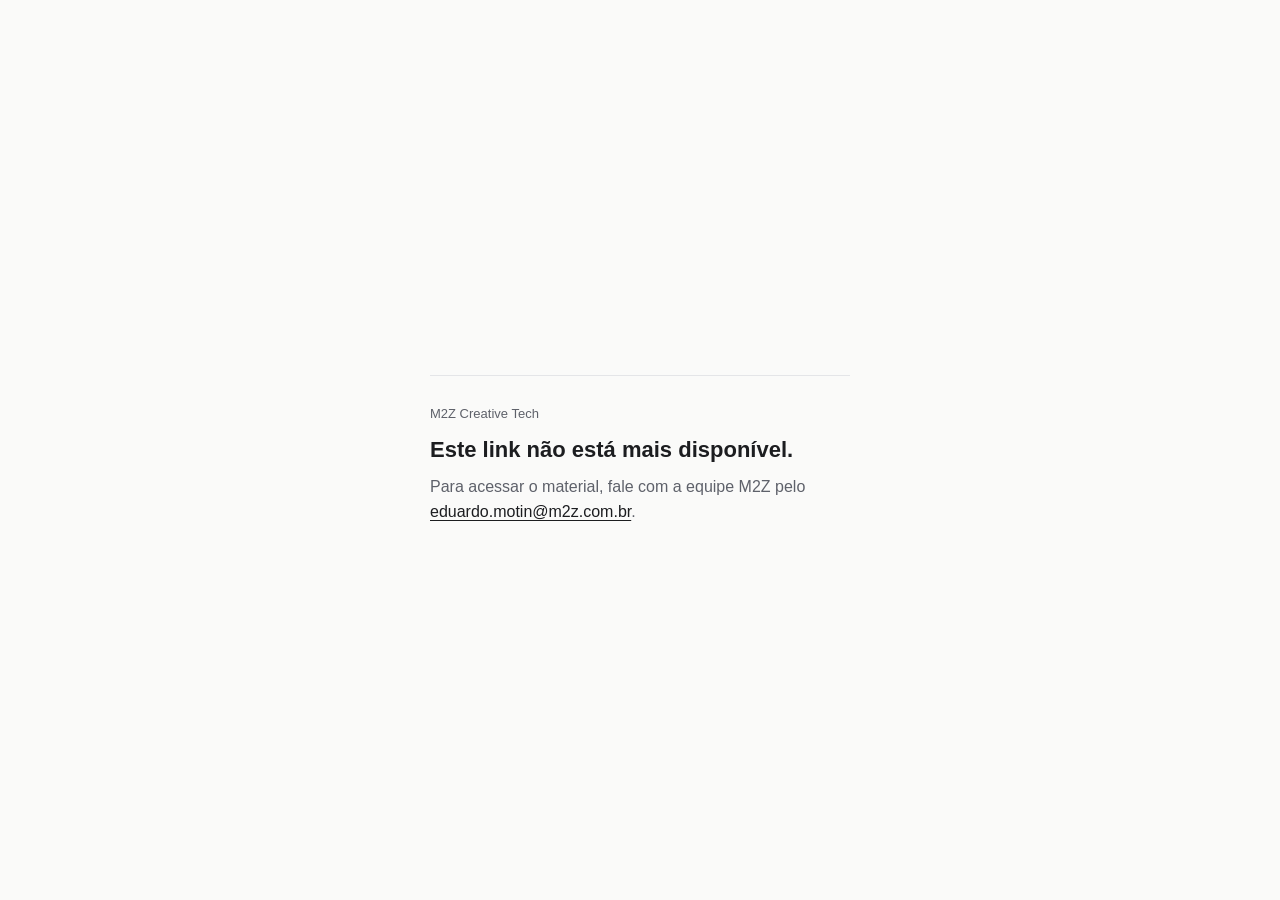
==== commit d5205925: "Azus: desativa acesso ao protótipo (página de link indisponível) Protótipo original preservado no hi" ====
--- a/azus/index.html
+++ b/azus/index.html
@@ -1,1846 +1,28 @@
 <!DOCTYPE html>
-<html lang="pt-BR" data-device="desktop">
+<html lang="pt-BR">
 <head>
 <meta charset="utf-8">
 <meta name="viewport" content="width=device-width, initial-scale=1">
-<title>Azus Engenharia · Protótipo do novo site · M2Z Creative Tech</title>
-<meta name="description" content="Protótipo navegável do novo site da Azus Engenharia, desenvolvido pela M2Z Creative Tech.">
-<meta name="robots" content="noindex">
+<meta name="robots" content="noindex, nofollow">
+<title>Link indisponível · M2Z Creative Tech</title>
 <style>
-@font-face{font-family:'Montserrat';font-weight:700;font-style:normal;font-display:swap;src:url([data-uri]) format('woff2')}
-@font-face{font-family:'Montserrat';font-weight:800;font-style:normal;font-display:swap;src:url([data-uri]) format('woff2')}
-@font-face{font-family:'Inter';font-weight:400;font-style:normal;font-display:swap;src:url([data-uri]) format('woff2')}
-@font-face{font-family:'Inter';font-weight:500;font-style:normal;font-display:swap;src:url([data-uri]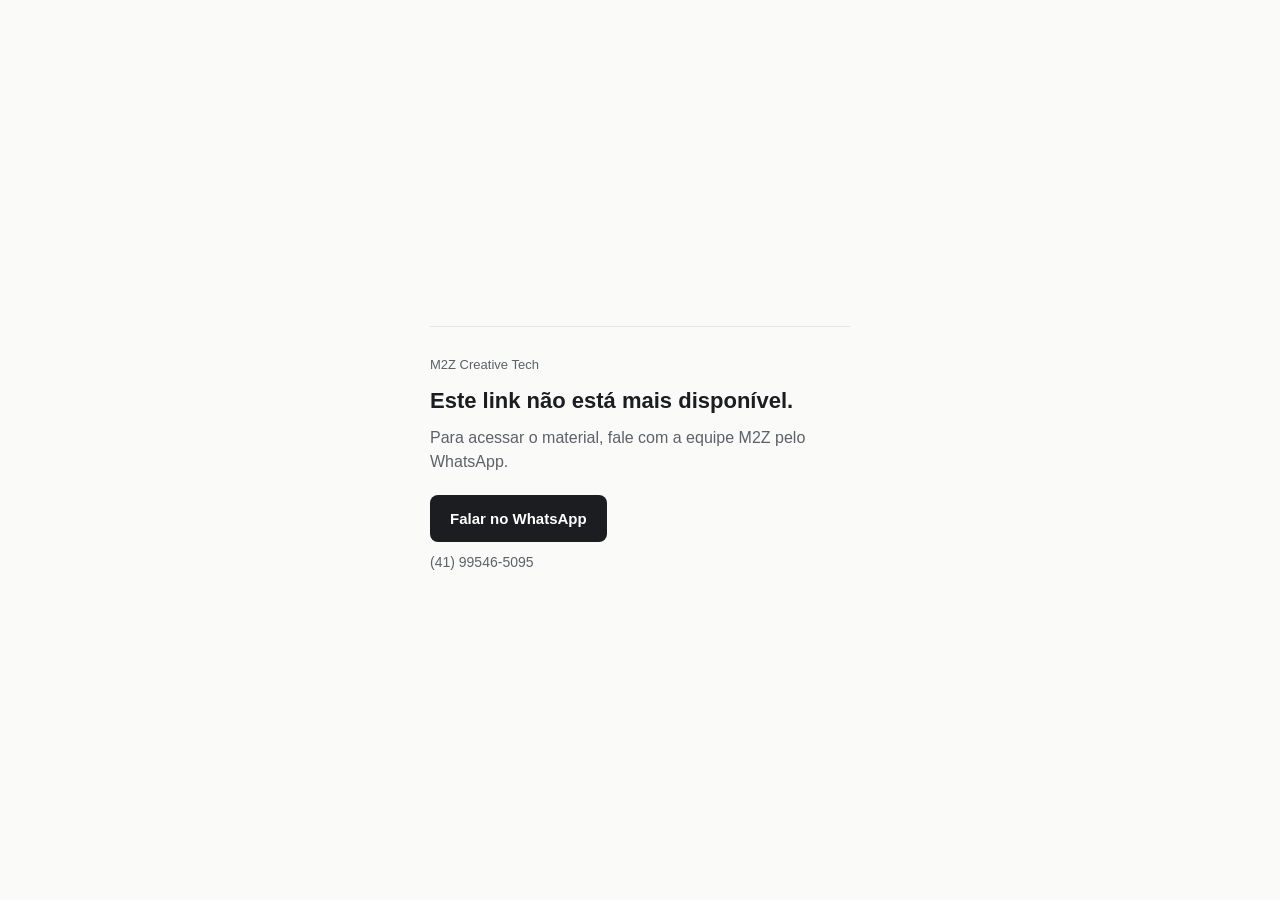
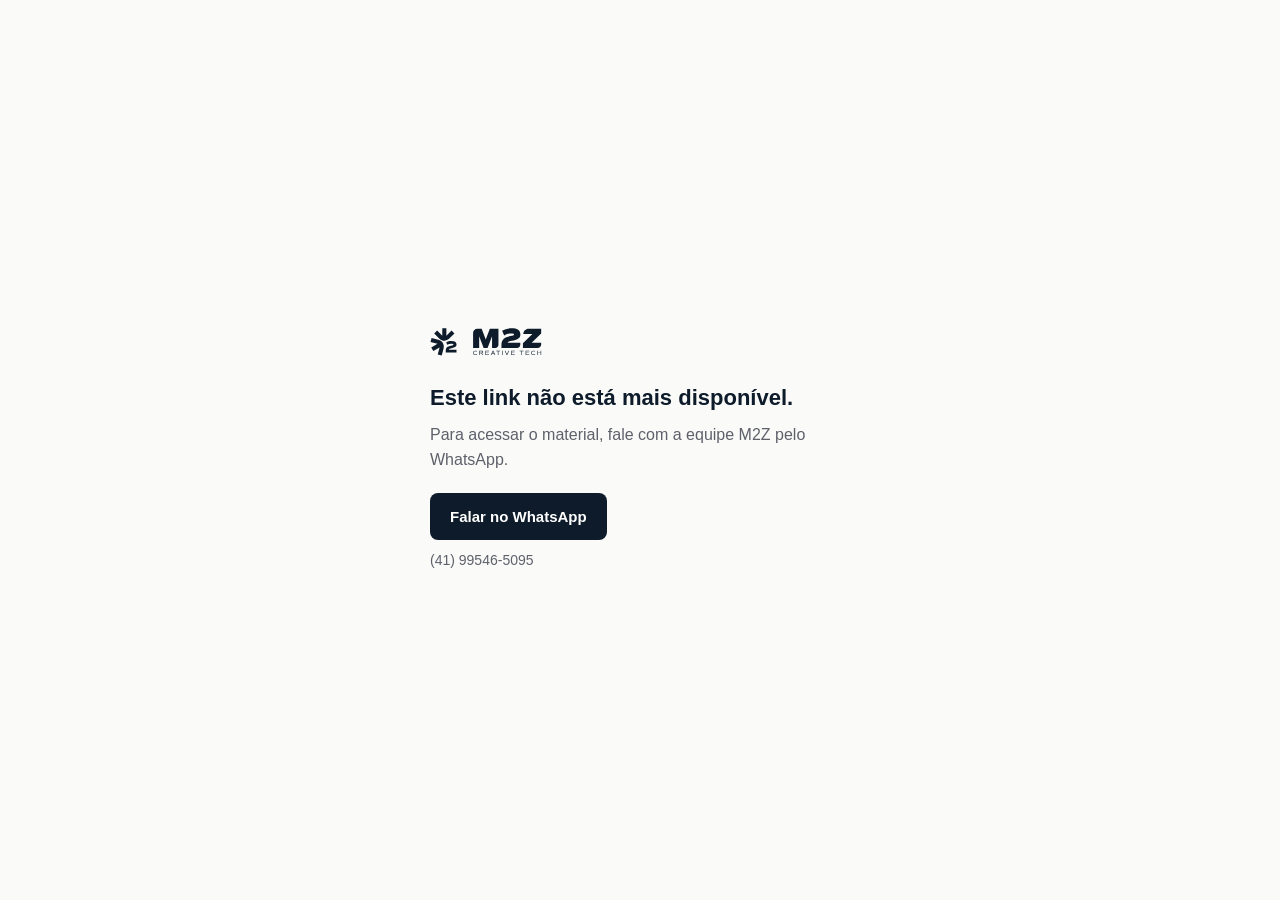
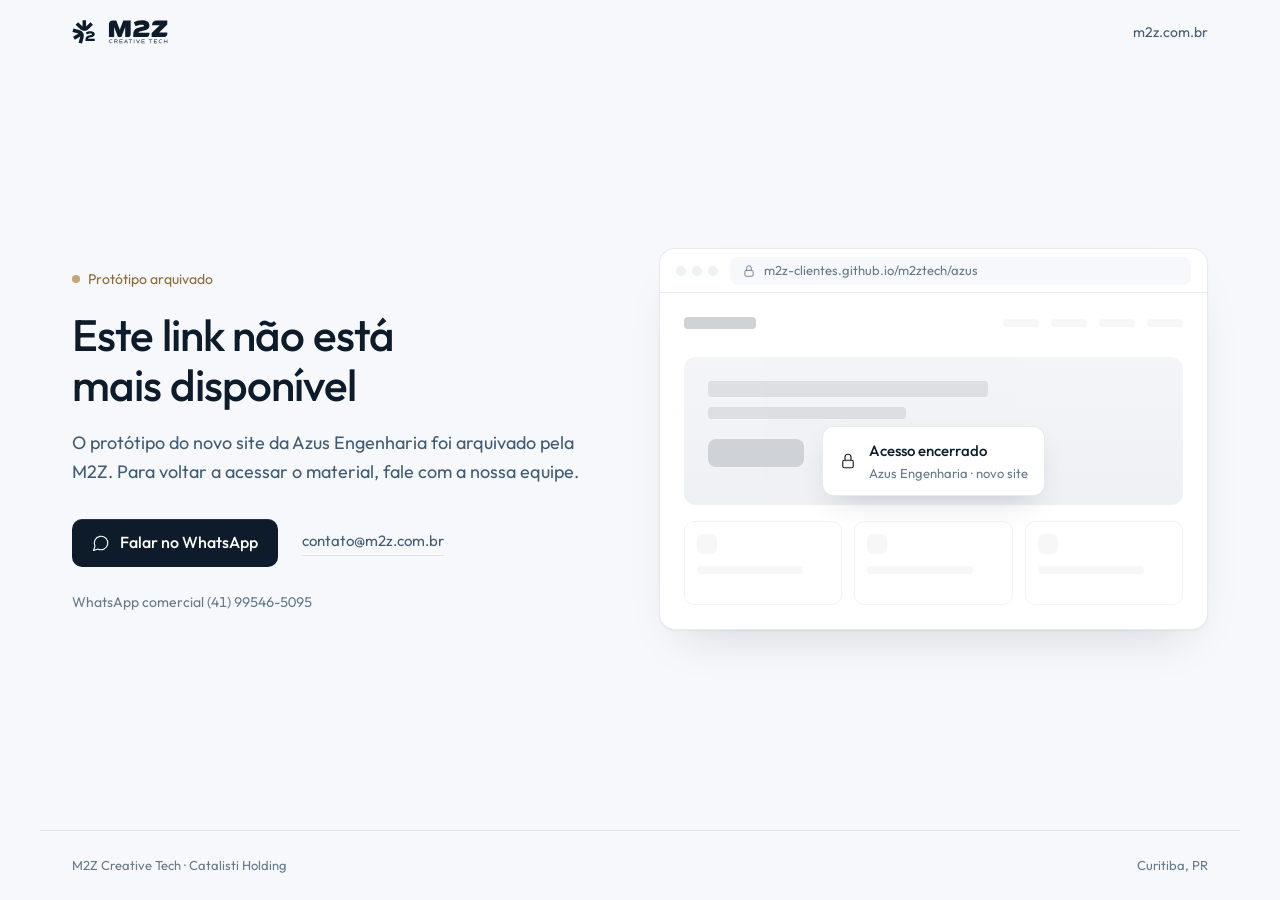
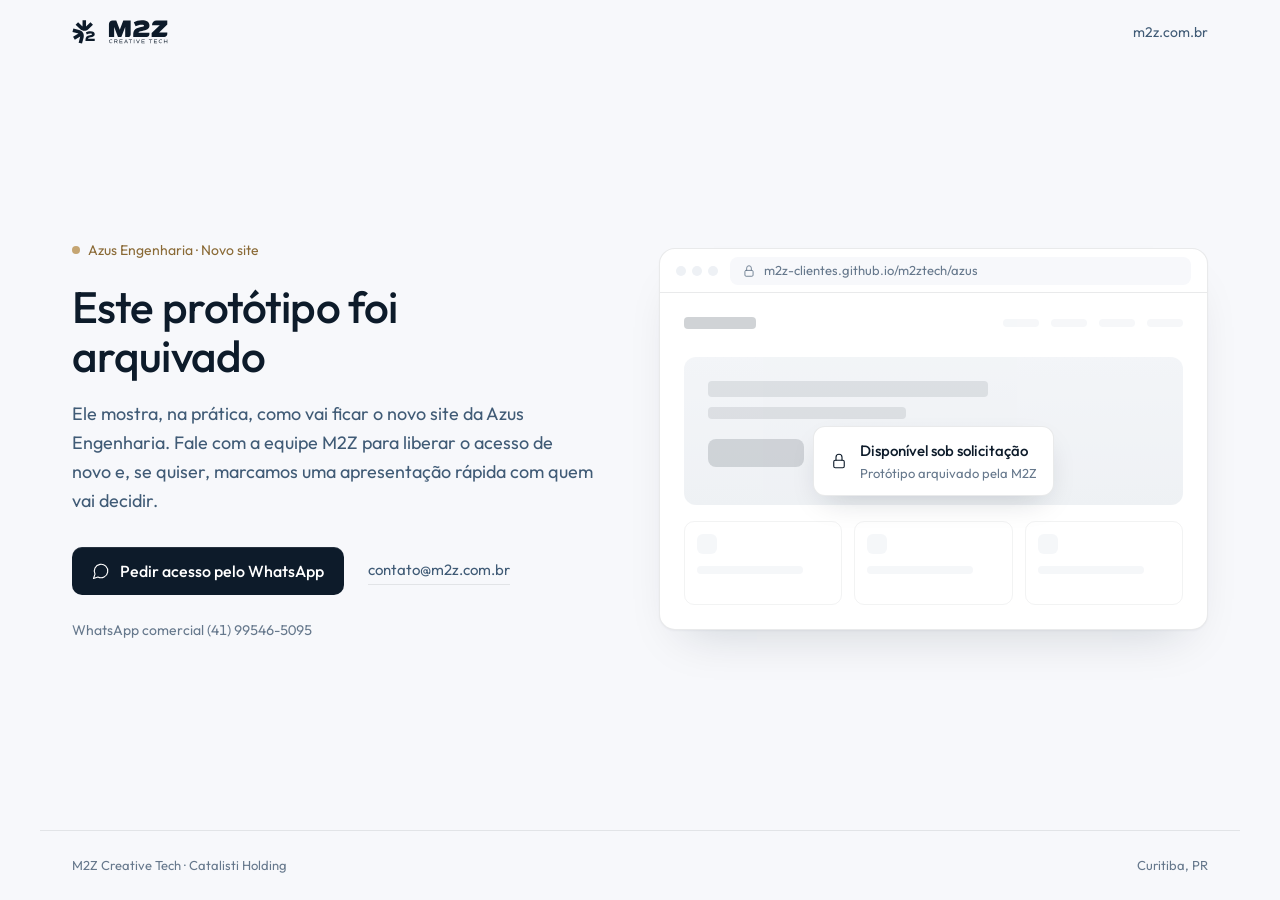
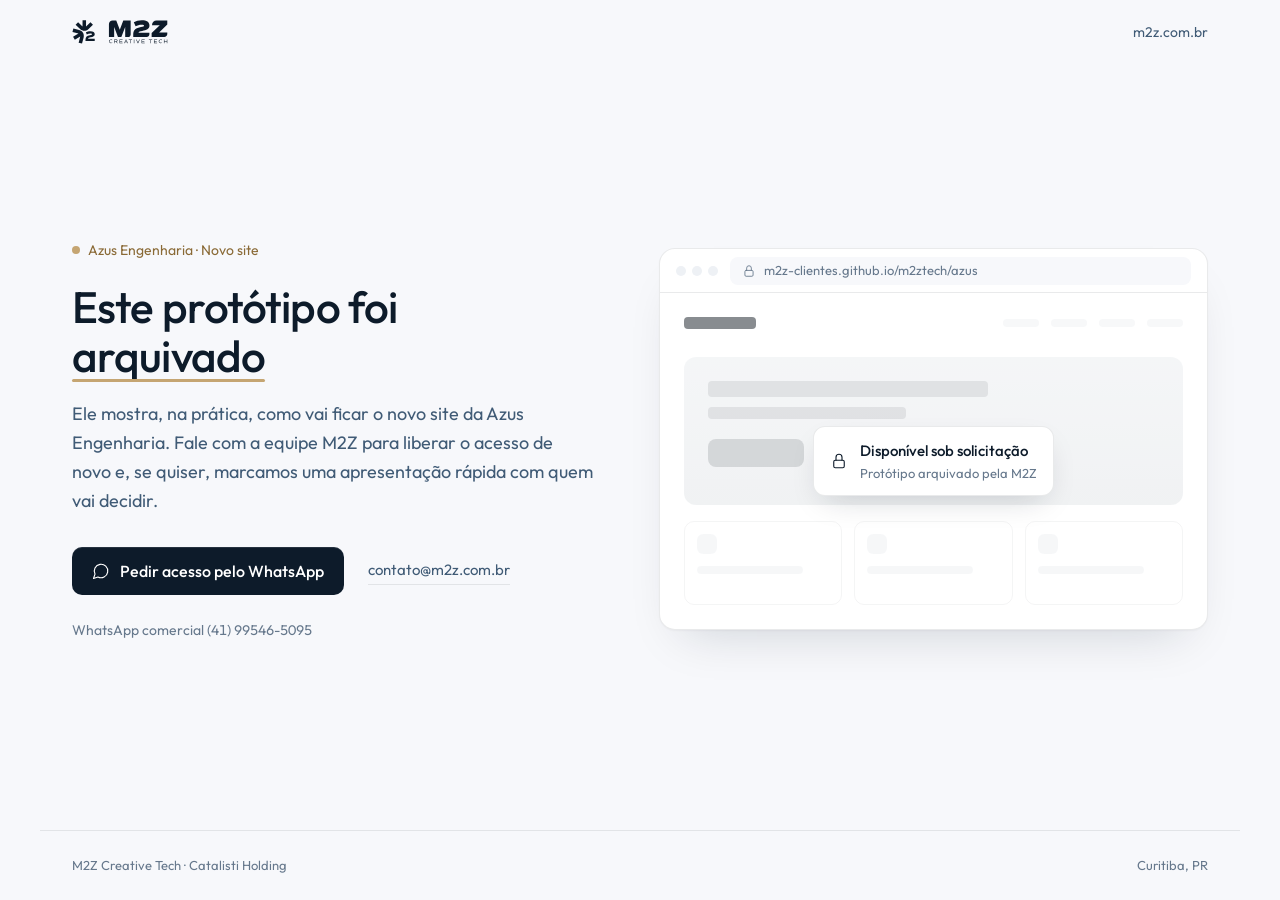
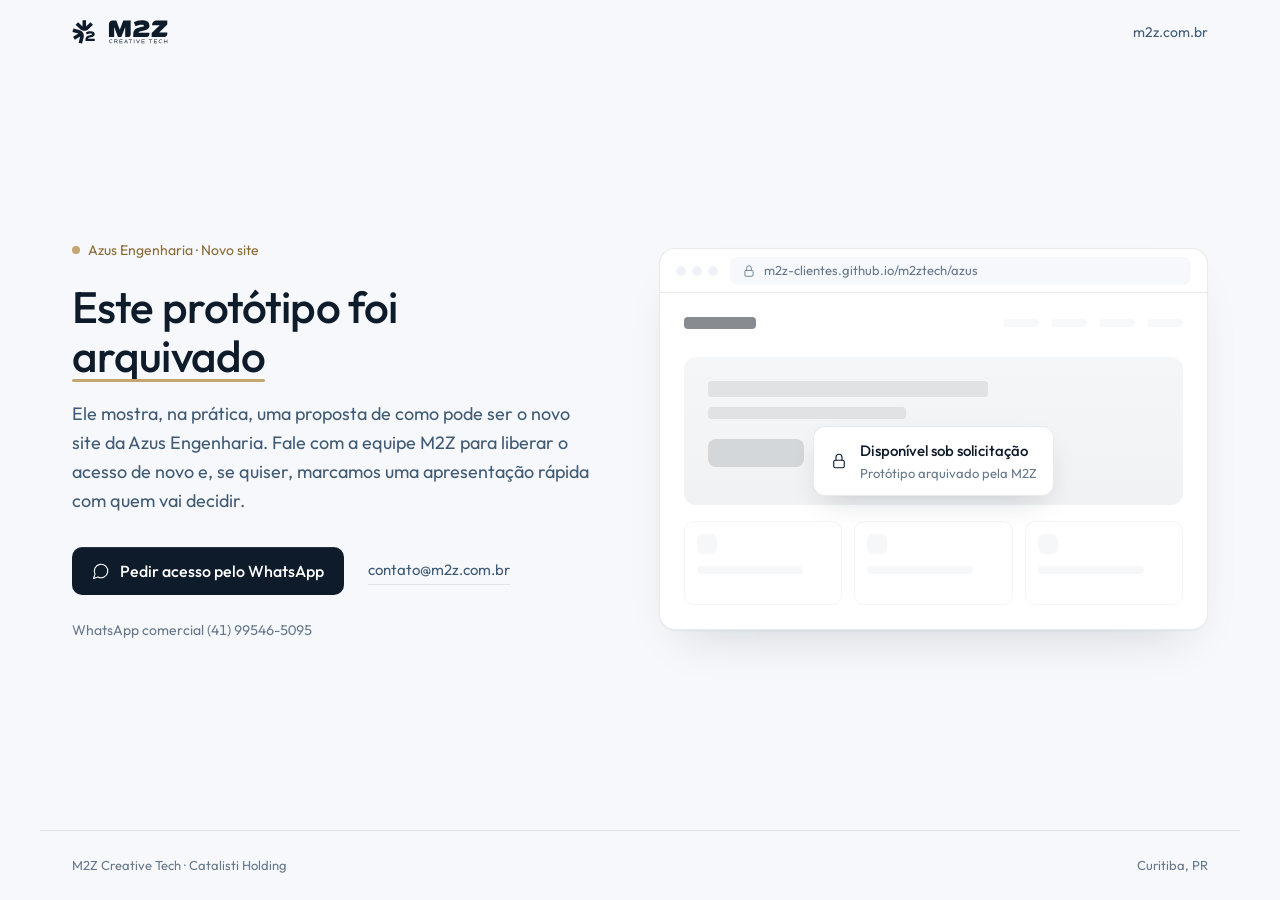
